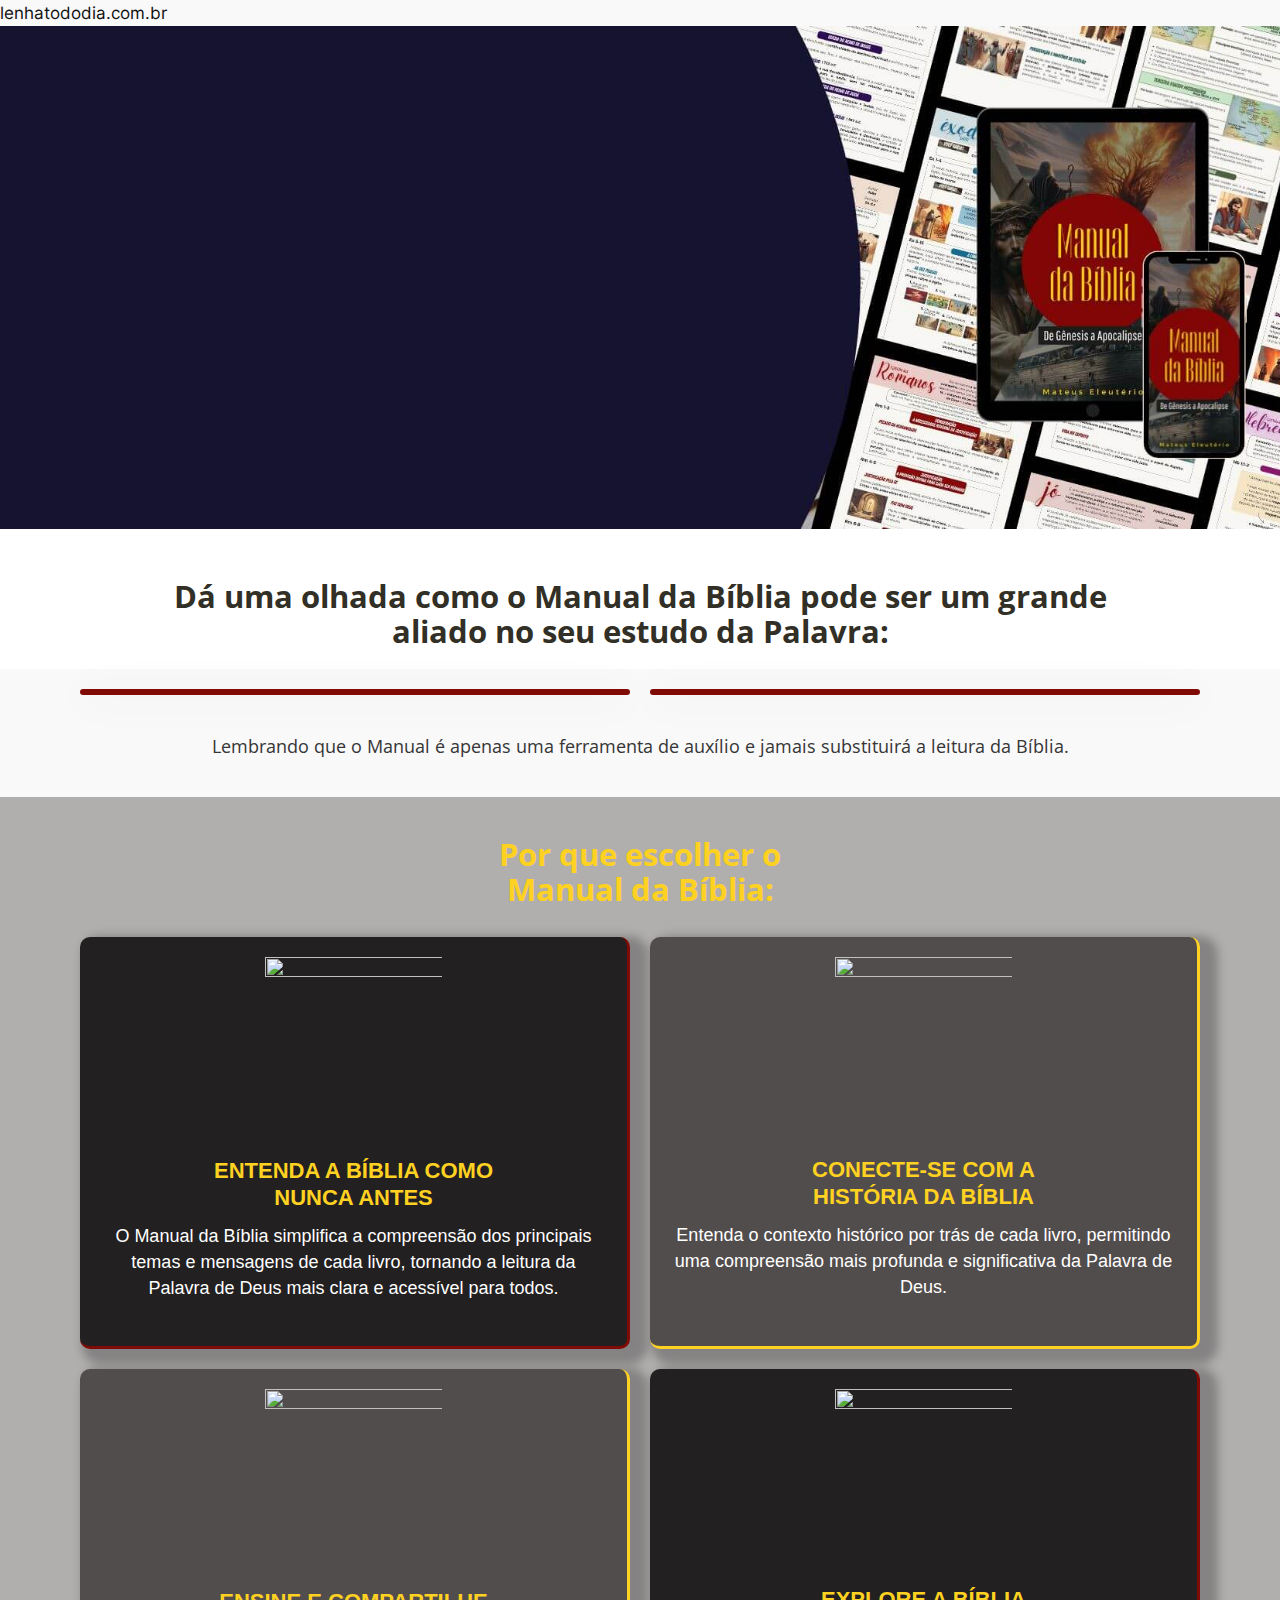
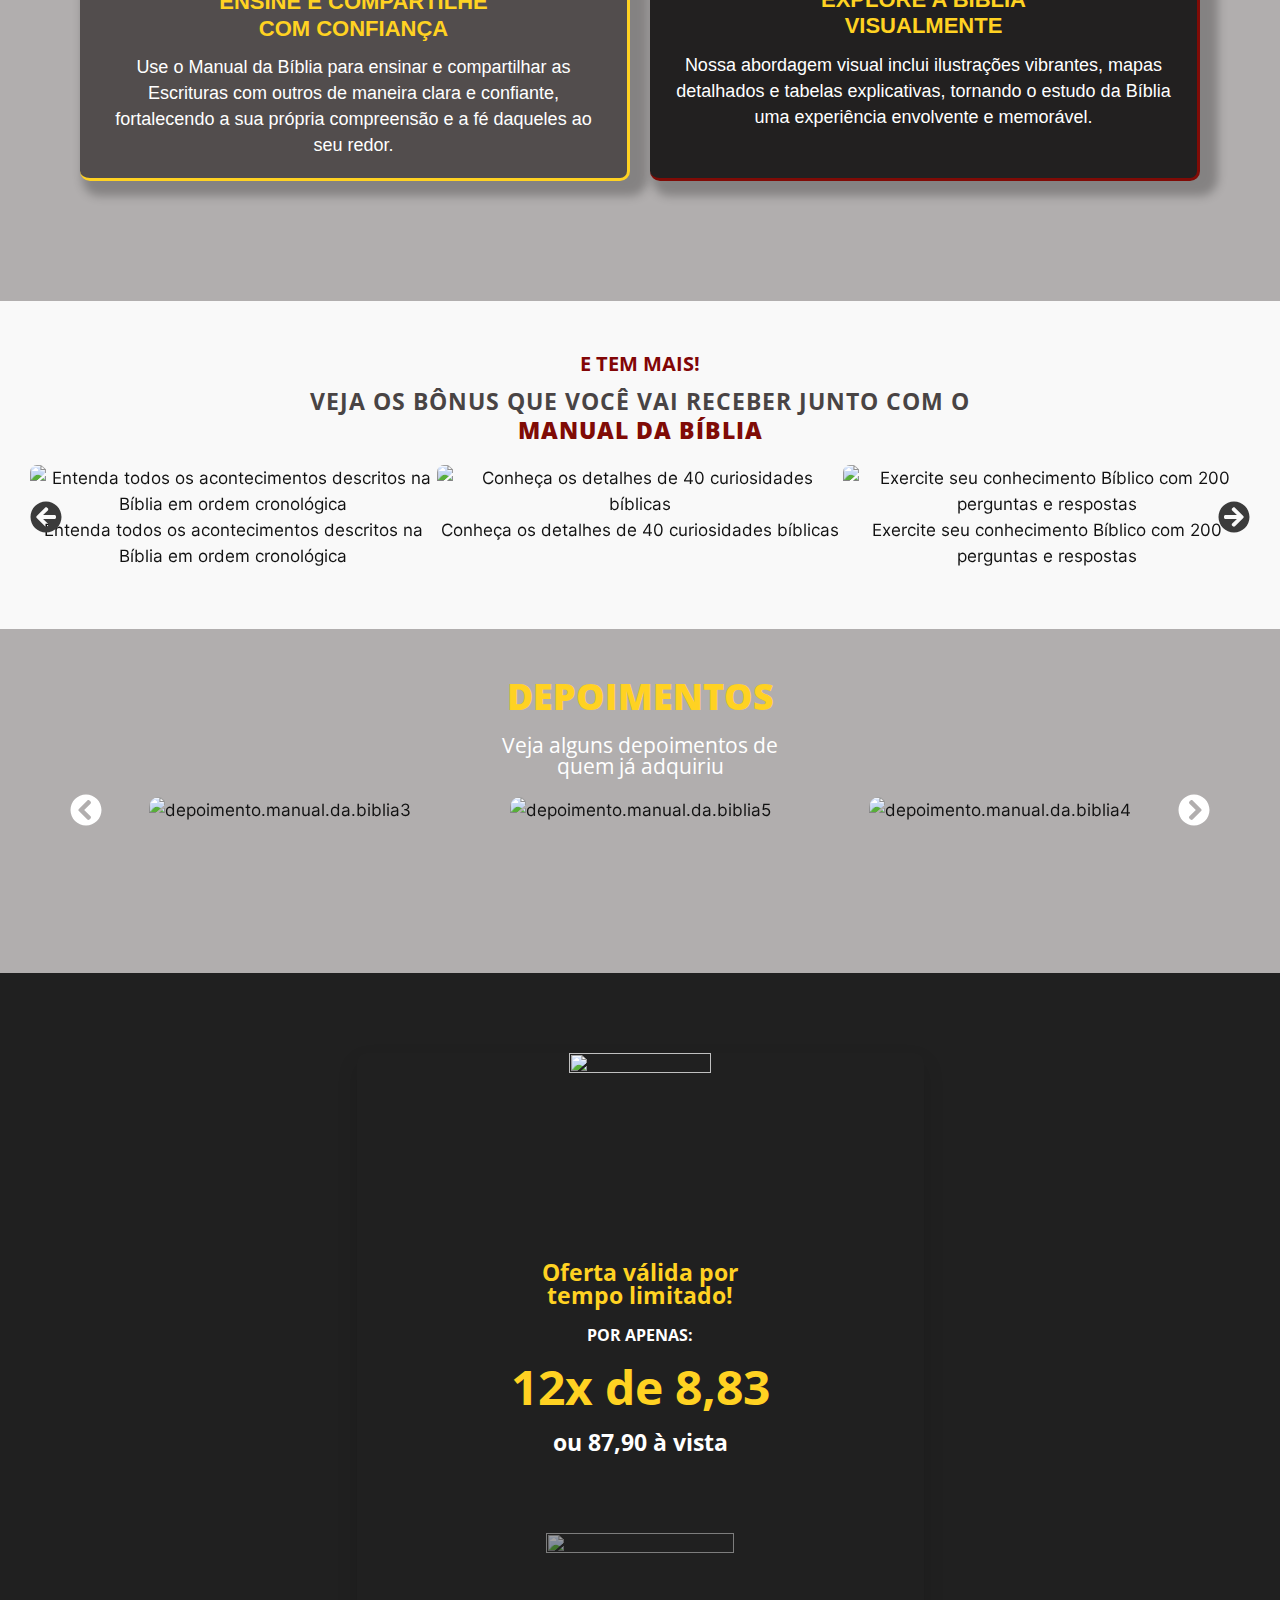
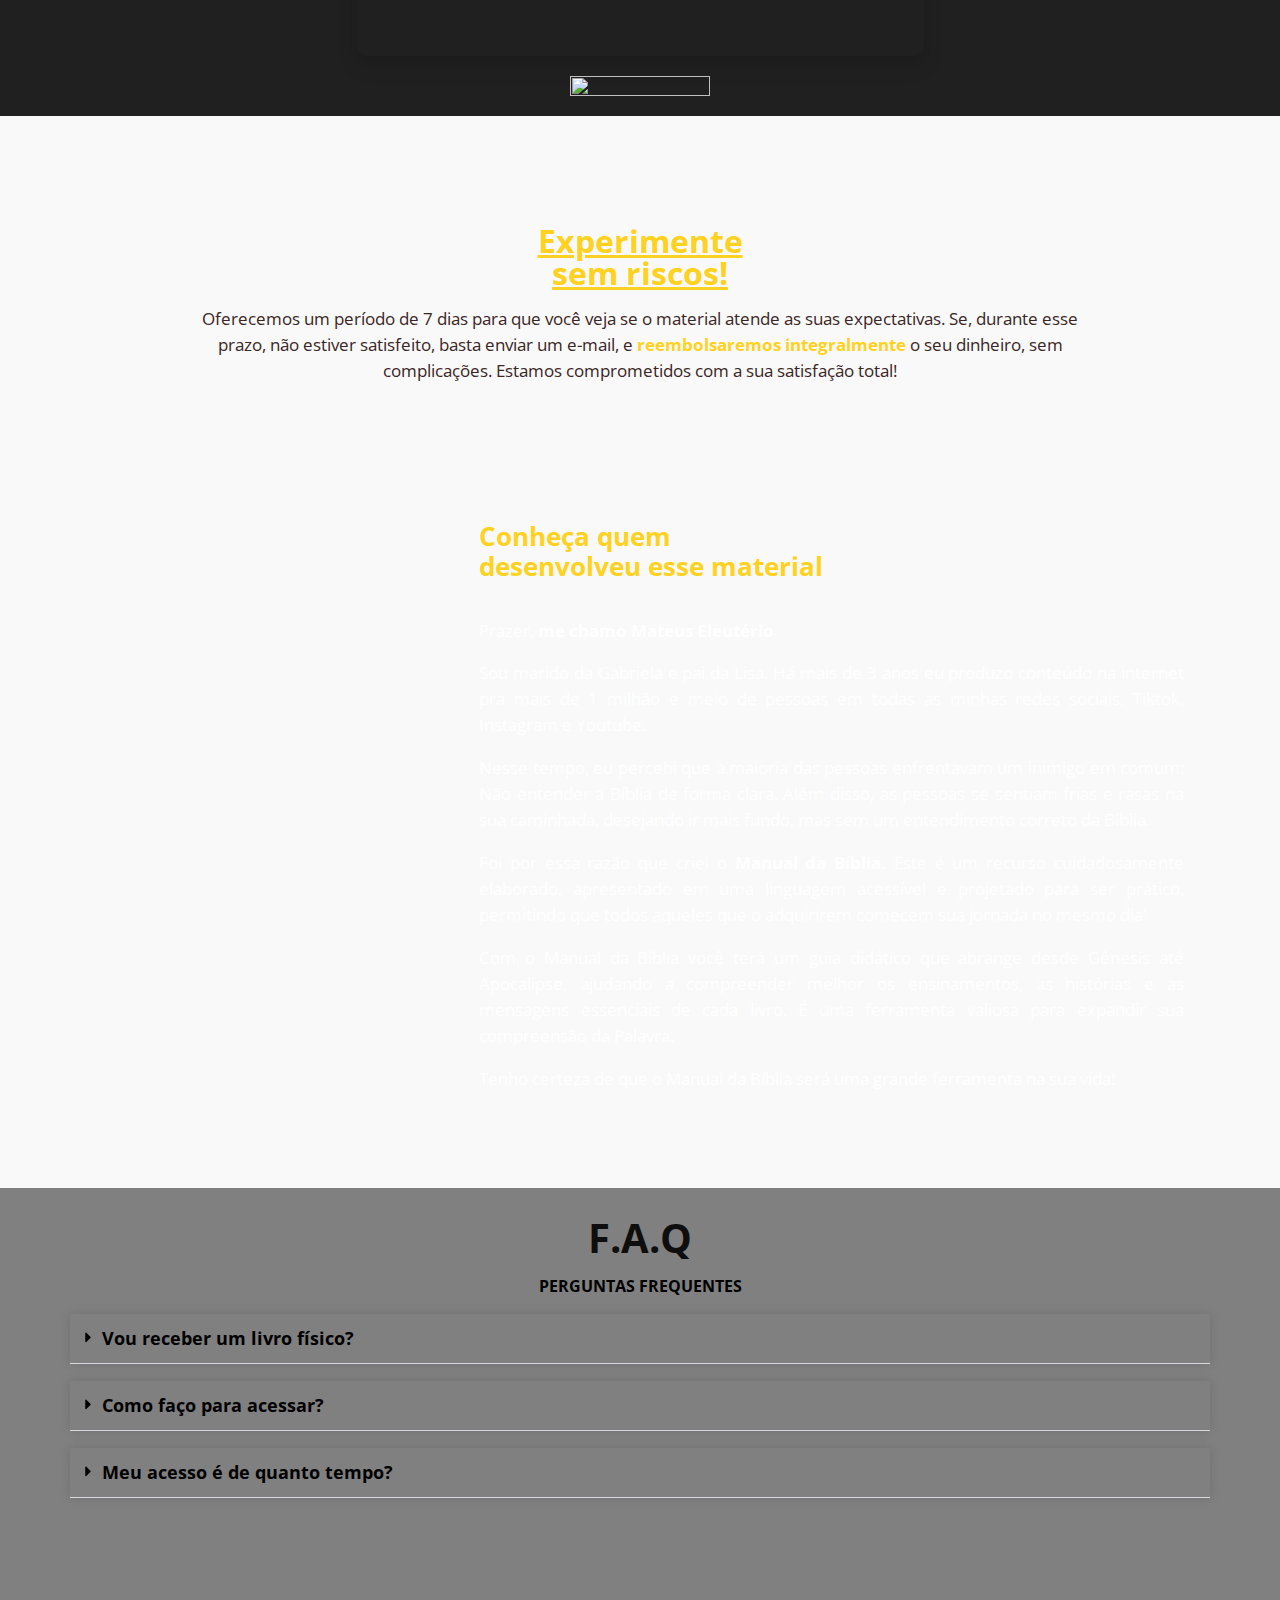
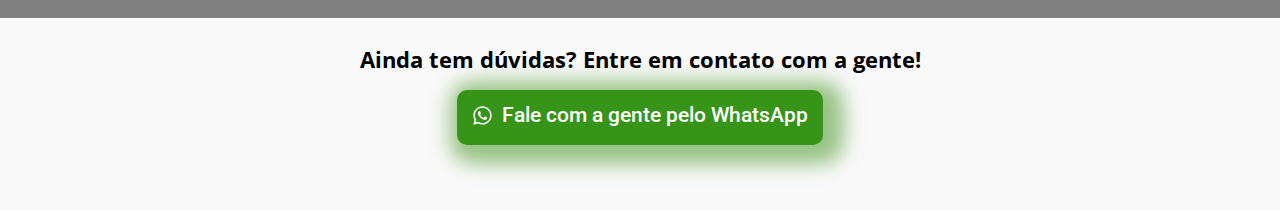
==== index.html @ 2b5ee729 "first commit" ====
<html xmlns="http://www.w3.org/1999/xhtml" lang="en">

<head>
	<meta http-equiv="Content-Type" content="text/html; charset=utf-8" />
	<meta name="description" content="HTTrack is an easy-to-use website mirror utility. It allows you to download a World Wide website from the Internet to a local directory,building recursively all structures, getting html, images, and other files from the server to your computer. Links are rebuiltrelatively so that you can freely browse to the local site (works with any browser). You can mirror several sites together so that you can jump from one toanother. You can, also, update an existing mirror site, or resume an interrupted download. The robot is fully configurable, with an integrated help" />
	<meta name="keywords" content="httrack, HTTRACK, HTTrack, winhttrack, WINHTTRACK, WinHTTrack, offline browser, web mirror utility, aspirateur web, surf offline, web capture, www mirror utility, browse offline, local  site builder, website mirroring, aspirateur www, internet grabber, capture de site web, internet tool, hors connexion, unix, dos, windows 95, windows 98, solaris, ibm580, AIX 4.0, HTS, HTGet, web aspirator, web aspirateur, libre, GPL, GNU, free software" />
	<title>Local index - HTTrack Website Copier</title>
  <!-- Mirror and index made by HTTrack Website Copier/3.49-2 [XR&CO'2014] -->
	<style type="text/css">
	<!--

body {
	margin: 0;  padding: 0;  margin-bottom: 15px;  margin-top: 8px;
	background: #77b;
}
body, td {
	font: 14px "Trebuchet MS", Verdana, Arial, Helvetica, sans-serif;
	}

#subTitle {
	background: #000;  color: #fff;  padding: 4px;  font-weight: bold; 
	}

#siteNavigation a, #siteNavigation .current {
	font-weight: bold;  color: #448;
	}
#siteNavigation a:link    { text-decoration: none; }
#siteNavigation a:visited { text-decoration: none; }

#siteNavigation .current { background-color: #ccd; }

#siteNavigation a:hover   { text-decoration: none;  background-color: #fff;  color: #000; }
#siteNavigation a:active  { text-decoration: none;  background-color: #ccc; }


a:link    { text-decoration: underline;  color: #00f; }
a:visited { text-decoration: underline;  color: #000; }
a:hover   { text-decoration: underline;  color: #c00; }
a:active  { text-decoration: underline; }

#pageContent {
	clear: both;
	border-bottom: 6px solid #000;
	padding: 10px;  padding-top: 20px;
	line-height: 1.65em;
	background-image: url(backblue.gif);
	background-repeat: no-repeat;
	background-position: top right;
	}

#pageContent, #siteNavigation {
	background-color: #ccd;
	}


.imgLeft  { float: left;   margin-right: 10px;  margin-bottom: 10px; }
.imgRight { float: right;  margin-left: 10px;   margin-bottom: 10px; }

hr { height: 1px;  color: #000;  background-color: #000;  margin-bottom: 15px; }

h1 { margin: 0;  font-weight: bold;  font-size: 2em; }
h2 { margin: 0;  font-weight: bold;  font-size: 1.6em; }
h3 { margin: 0;  font-weight: bold;  font-size: 1.3em; }
h4 { margin: 0;  font-weight: bold;  font-size: 1.18em; }

.blak { background-color: #000; }
.hide { display: none; }
.tableWidth { min-width: 400px; }

.tblRegular       { border-collapse: collapse; }
.tblRegular td    { padding: 6px;  background-image: url(fade.gif);  border: 2px solid #99c; }
.tblHeaderColor, .tblHeaderColor td { background: #99c; }
.tblNoBorder td   { border: 0; }


// -->
</style>

</head>

<table width="76%" border="0" align="center" cellspacing="0" cellpadding="3" class="tableWidth">
	<tr>
	<td id="subTitle">HTTrack Website Copier - Open Source offline browser</td>
	</tr>
</table>
<table width="76%" border="0" align="center" cellspacing="0" cellpadding="0" class="tableWidth">
<tr class="blak">
<td>
	<table width="100%" border="0" align="center" cellspacing="1" cellpadding="0">
	<tr>
	<td colspan="6"> 
		<table width="100%" border="0" align="center" cellspacing="0" cellpadding="10">
		<tr> 
		<td id="pageContent"> 
<!-- ==================== End prologue ==================== -->

	<meta name="generator" content="HTTrack Website Copier/3.x">
	<TITLE>Local index - HTTrack</TITLE>
</HEAD>
<BODY>
<H1 ALIGN=Center>Index of locally available sites:</H1>
	<TABLE BORDER="0" WIDTH="100%" CELLSPACING="1" CELLPADDING="0">
		<TR>
			<TD BACKGROUND="fade.gif">
				&middot;
					<A HREF="lenhatododia.com.br/index.html">
						Lenha todo dia &#8211; Produtos digitais cristão
					</A>		
			</TD>
		</TR>
	</TABLE>
	<BR>
	<BR>
	<BR>
  	<H6 ALIGN="RIGHT">
	<I>Mirror and index made by HTTrack Website Copier [XR&amp;CO'2008]</I>
	</H6>
	<!-- Mirror and index made by HTTrack Website Copier/3.49-2 [XR&CO'2014] -->
	<!-- Thanks for using HTTrack Website Copier! -->
	<meta HTTP-EQUIV="Refresh" CONTENT="0; URL=lenhatododia.com.br/index.html">


<!-- ==================== Start epilogue ==================== -->
		</td>
		</tr>
		</table>
	</td>
	</tr>
	</table>
</td>
</tr>
</table>

<table width="76%" border="0" align="center" valign="bottom" cellspacing="0" cellpadding="0">
	<tr>
	<td id="footer"><small>&copy; 2008 Xavier Roche & other contributors - Web Design: Leto Kauler.</small></td>
	</tr>
</table>

</body>

</html>
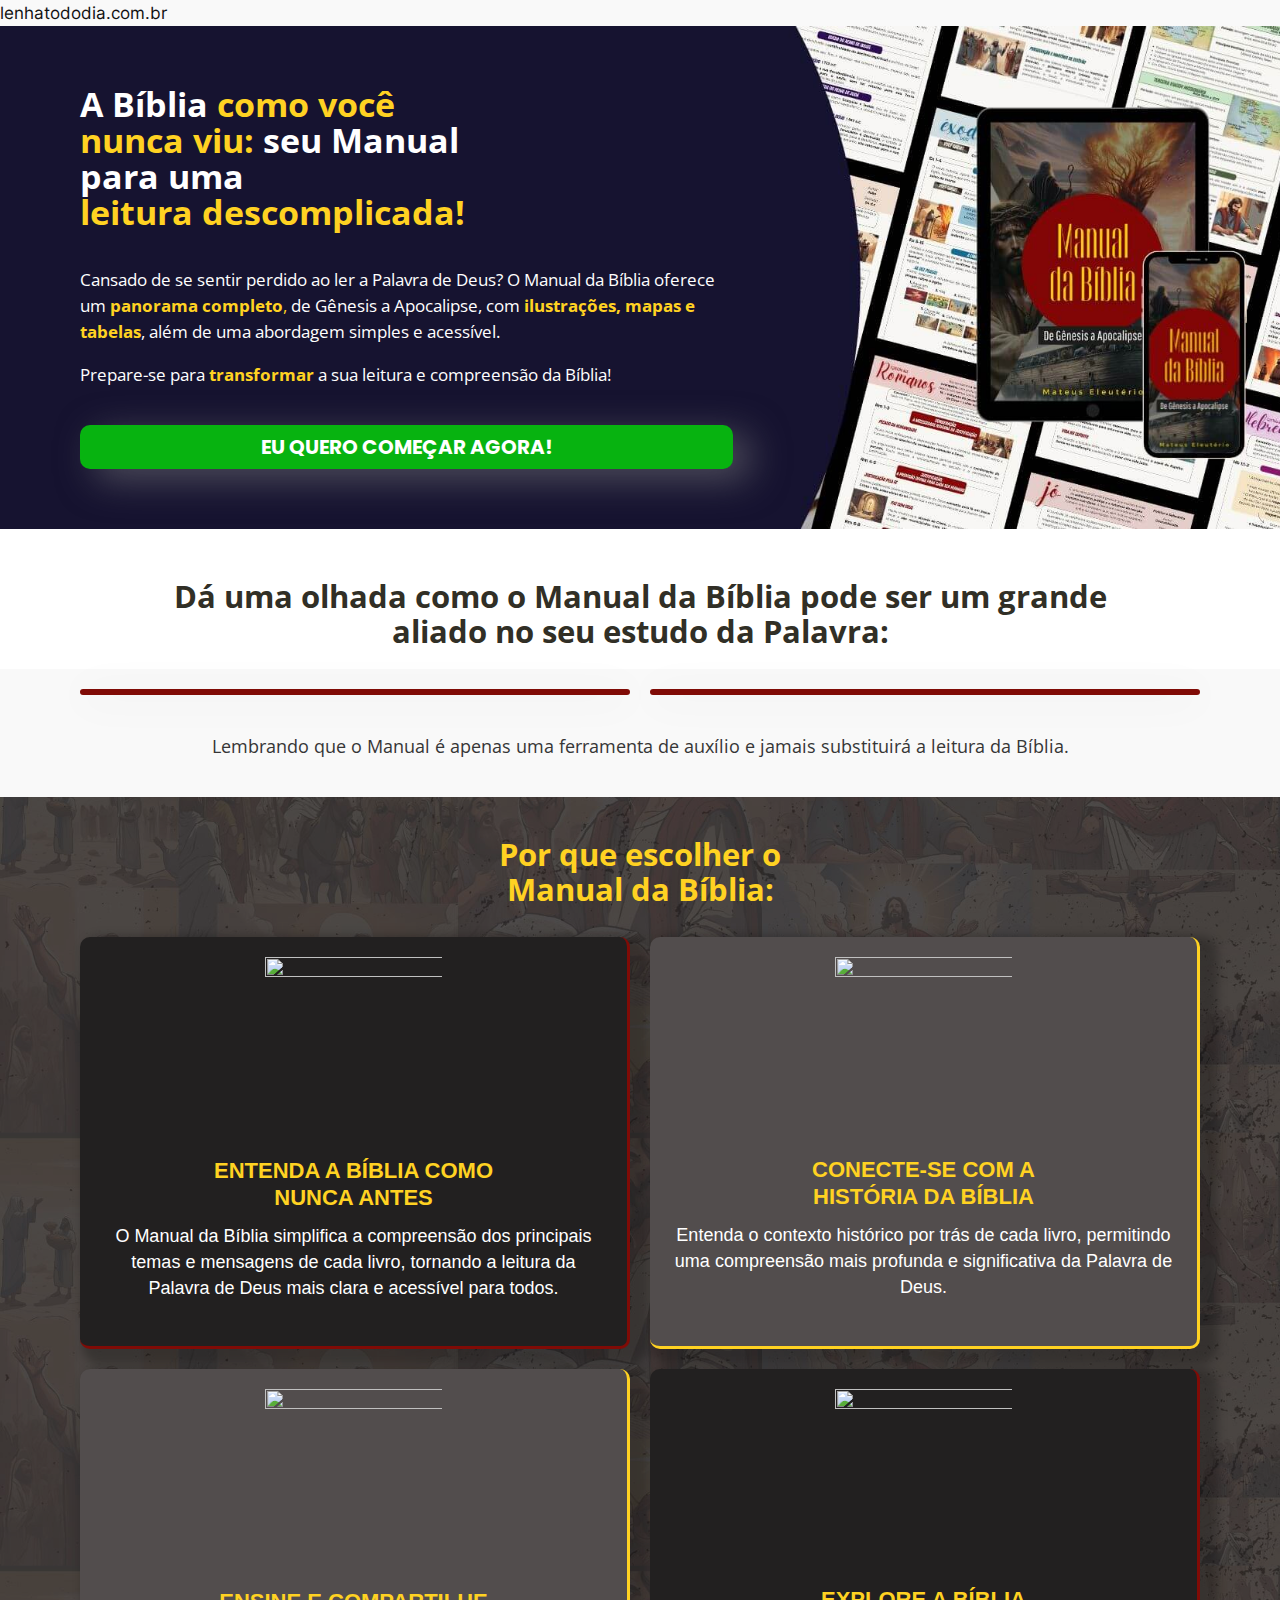
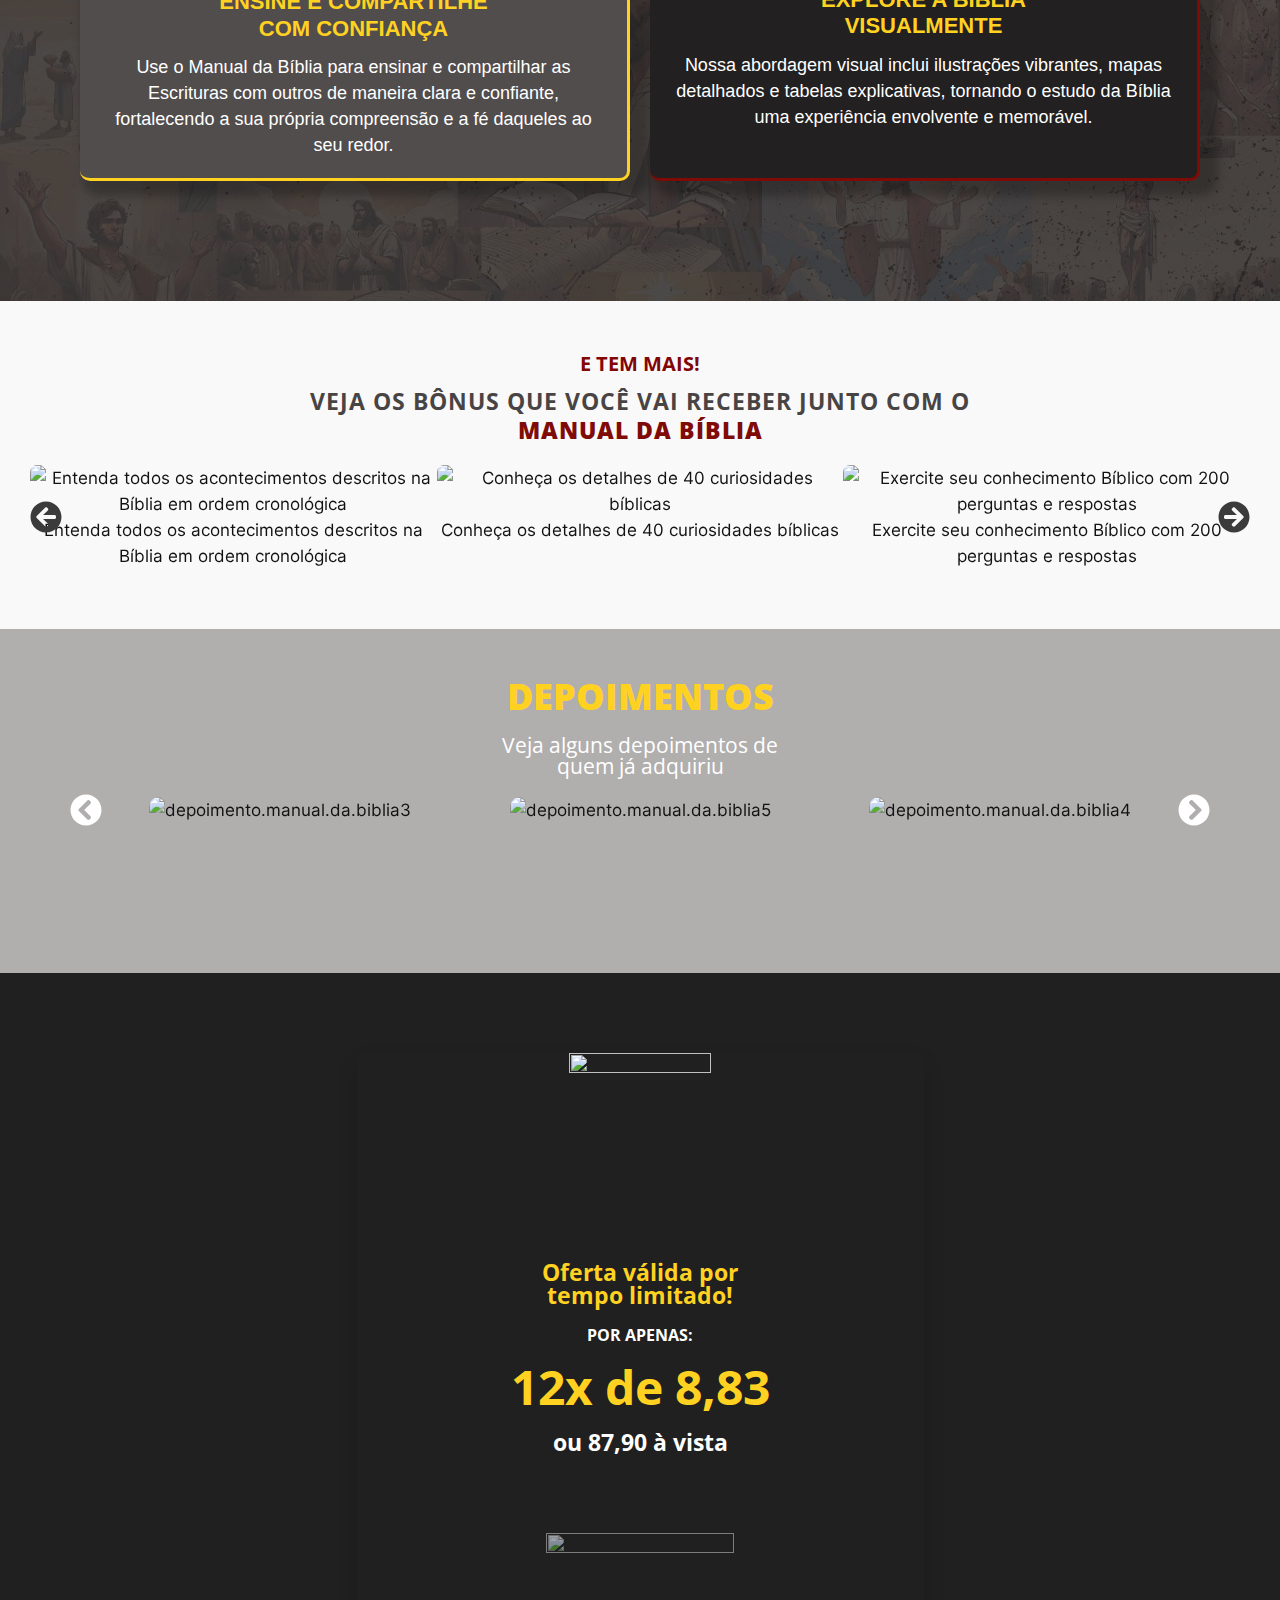
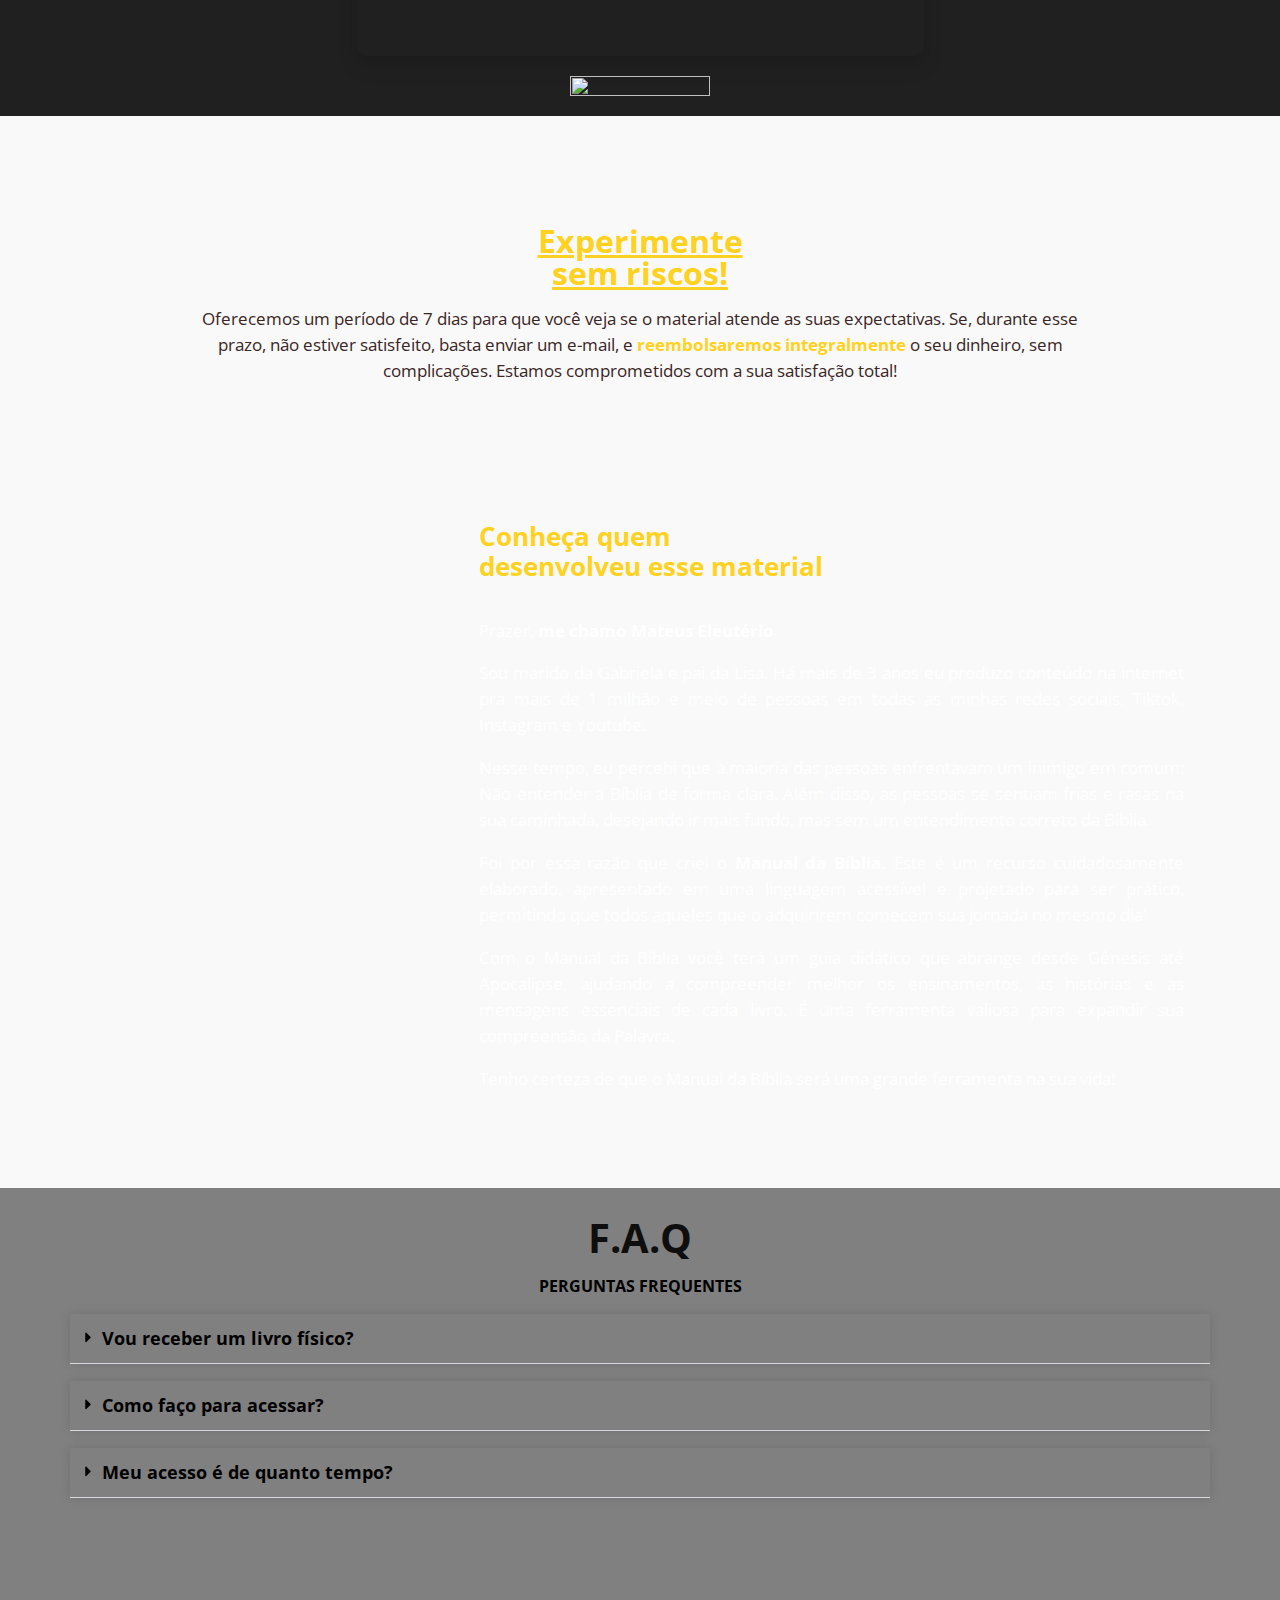
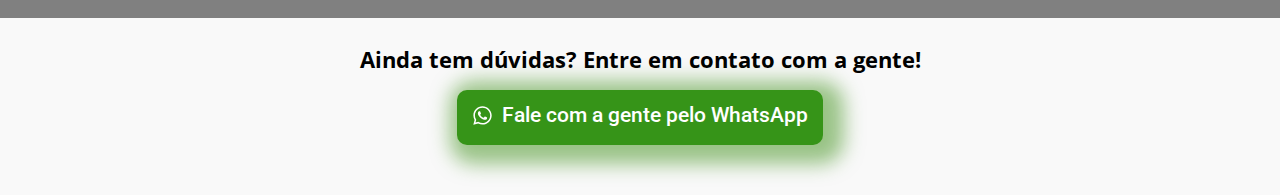
==== commit f0420565: "nova atualização" ====
--- a/index.html
+++ b/index.html
@@ -1,144 +1,590 @@
-<html xmlns="http://www.w3.org/1999/xhtml" lang="en">
-
+<!DOCTYPE html>
+<html lang="pt-BR">
+
+<!-- Mirrored from lenhatododia.com.br/ by HTTrack Website Copier/3.x [XR&CO'2014], Wed, 28 Aug 2024 03:01:27 GMT -->
+<!-- Added by HTTrack --><meta http-equiv="content-type" content="text/html;charset=UTF-8" /><!-- /Added by HTTrack -->
 <head>
-	<meta http-equiv="Content-Type" content="text/html; charset=utf-8" />
-	<meta name="description" content="HTTrack is an easy-to-use website mirror utility. It allows you to download a World Wide website from the Internet to a local directory,building recursively all structures, getting html, images, and other files from the server to your computer. Links are rebuiltrelatively so that you can freely browse to the local site (works with any browser). You can mirror several sites together so that you can jump from one toanother. You can, also, update an existing mirror site, or resume an interrupted download. The robot is fully configurable, with an integrated help" />
-	<meta name="keywords" content="httrack, HTTRACK, HTTrack, winhttrack, WINHTTRACK, WinHTTrack, offline browser, web mirror utility, aspirateur web, surf offline, web capture, www mirror utility, browse offline, local  site builder, website mirroring, aspirateur www, internet grabber, capture de site web, internet tool, hors connexion, unix, dos, windows 95, windows 98, solaris, ibm580, AIX 4.0, HTS, HTGet, web aspirator, web aspirateur, libre, GPL, GNU, free software" />
-	<title>Local index - HTTrack Website Copier</title>
-  <!-- Mirror and index made by HTTrack Website Copier/3.49-2 [XR&CO'2014] -->
-	<style type="text/css">
-	<!--
-
-body {
-	margin: 0;  padding: 0;  margin-bottom: 15px;  margin-top: 8px;
-	background: #77b;
-}
-body, td {
-	font: 14px "Trebuchet MS", Verdana, Arial, Helvetica, sans-serif;
+	<meta charset="UTF-8">
+			<title>Lenha todo dia &#8211; Produtos digitais cristão</title>
+		<meta name="viewport" content="width=device-width, initial-scale=1" />
+<meta name='robots' content='max-image-preview:large' />
+<script type='application/javascript'  id='pys-version-script'>console.log('PixelYourSite Free version 9.7.1');</script>
+<title>Lenha todo dia &#8211; Produtos digitais cristão</title>
+<link rel="alternate" type="application/rss+xml" title="Feed para Lenha todo dia &raquo;" href="feed/index.html" />
+<link rel="alternate" type="application/rss+xml" title="Feed de comentários para Lenha todo dia &raquo;" href="comments/feed/index.html" />
+<script>
+window._wpemojiSettings = {"baseUrl":"https:\/\/s.w.org\/images\/core\/emoji\/15.0.3\/72x72\/","ext":".png","svgUrl":"https:\/\/s.w.org\/images\/core\/emoji\/15.0.3\/svg\/","svgExt":".svg","source":{"concatemoji":"https:\/\/lenhatododia.com.br\/wp-includes\/js\/wp-emoji-release.min.js?ver=a29fbcf7bcc6e27286128afc1108da2e"}};
+/*! This file is auto-generated */
+!function(i,n){var o,s,e;function c(e){try{var t={supportTests:e,timestamp:(new Date).valueOf()};sessionStorage.setItem(o,JSON.stringify(t))}catch(e){}}function p(e,t,n){e.clearRect(0,0,e.canvas.width,e.canvas.height),e.fillText(t,0,0);var t=new Uint32Array(e.getImageData(0,0,e.canvas.width,e.canvas.height).data),r=(e.clearRect(0,0,e.canvas.width,e.canvas.height),e.fillText(n,0,0),new Uint32Array(e.getImageData(0,0,e.canvas.width,e.canvas.height).data));return t.every(function(e,t){return e===r[t]})}function u(e,t,n){switch(t){case"flag":return n(e,"\ud83c\udff3\ufe0f\u200d\u26a7\ufe0f","\ud83c\udff3\ufe0f\u200b\u26a7\ufe0f")?!1:!n(e,"\ud83c\uddfa\ud83c\uddf3","\ud83c\uddfa\u200b\ud83c\uddf3")&&!n(e,"\ud83c\udff4\udb40\udc67\udb40\udc62\udb40\udc65\udb40\udc6e\udb40\udc67\udb40\udc7f","\ud83c\udff4\u200b\udb40\udc67\u200b\udb40\udc62\u200b\udb40\udc65\u200b\udb40\udc6e\u200b\udb40\udc67\u200b\udb40\udc7f");case"emoji":return!n(e,"\ud83d\udc26\u200d\u2b1b","\ud83d\udc26\u200b\u2b1b")}return!1}function f(e,t,n){var r="undefined"!=typeof WorkerGlobalScope&&self instanceof WorkerGlobalScope?new OffscreenCanvas(300,150):i.createElement("canvas"),a=r.getContext("2d",{willReadFrequently:!0}),o=(a.textBaseline="top",a.font="600 32px Arial",{});return e.forEach(function(e){o[e]=t(a,e,n)}),o}function t(e){var t=i.createElement("script");t.src=e,t.defer=!0,i.head.appendChild(t)}"undefined"!=typeof Promise&&(o="wpEmojiSettingsSupports",s=["flag","emoji"],n.supports={everything:!0,everythingExceptFlag:!0},e=new Promise(function(e){i.addEventListener("DOMContentLoaded",e,{once:!0})}),new Promise(function(t){var n=function(){try{var e=JSON.parse(sessionStorage.getItem(o));if("object"==typeof e&&"number"==typeof e.timestamp&&(new Date).valueOf()<e.timestamp+604800&&"object"==typeof e.supportTests)return e.supportTests}catch(e){}return null}();if(!n){if("undefined"!=typeof Worker&&"undefined"!=typeof OffscreenCanvas&&"undefined"!=typeof URL&&URL.createObjectURL&&"undefined"!=typeof Blob)try{var e="postMessage("+f.toString()+"("+[JSON.stringify(s),u.toString(),p.toString()].join(",")+"));",r=new Blob([e],{type:"text/javascript"}),a=new Worker(URL.createObjectURL(r),{name:"wpTestEmojiSupports"});return void(a.onmessage=function(e){c(n=e.data),a.terminate(),t(n)})}catch(e){}c(n=f(s,u,p))}t(n)}).then(function(e){for(var t in e)n.supports[t]=e[t],n.supports.everything=n.supports.everything&&n.supports[t],"flag"!==t&&(n.supports.everythingExceptFlag=n.supports.everythingExceptFlag&&n.supports[t]);n.supports.everythingExceptFlag=n.supports.everythingExceptFlag&&!n.supports.flag,n.DOMReady=!1,n.readyCallback=function(){n.DOMReady=!0}}).then(function(){return e}).then(function(){var e;n.supports.everything||(n.readyCallback(),(e=n.source||{}).concatemoji?t(e.concatemoji):e.wpemoji&&e.twemoji&&(t(e.twemoji),t(e.wpemoji)))}))}((window,document),window._wpemojiSettings);
+</script>
+<style id='wp-emoji-styles-inline-css'>
+
+	img.wp-smiley, img.emoji {
+		display: inline !important;
+		border: none !important;
+		box-shadow: none !important;
+		height: 1em !important;
+		width: 1em !important;
+		margin: 0 0.07em !important;
+		vertical-align: -0.1em !important;
+		background: none !important;
+		padding: 0 !important;
 	}
-
-#subTitle {
-	background: #000;  color: #fff;  padding: 4px;  font-weight: bold; 
-	}
-
-#siteNavigation a, #siteNavigation .current {
-	font-weight: bold;  color: #448;
-	}
-#siteNavigation a:link    { text-decoration: none; }
-#siteNavigation a:visited { text-decoration: none; }
-
-#siteNavigation .current { background-color: #ccd; }
-
-#siteNavigation a:hover   { text-decoration: none;  background-color: #fff;  color: #000; }
-#siteNavigation a:active  { text-decoration: none;  background-color: #ccc; }
-
-
-a:link    { text-decoration: underline;  color: #00f; }
-a:visited { text-decoration: underline;  color: #000; }
-a:hover   { text-decoration: underline;  color: #c00; }
-a:active  { text-decoration: underline; }
-
-#pageContent {
-	clear: both;
-	border-bottom: 6px solid #000;
-	padding: 10px;  padding-top: 20px;
-	line-height: 1.65em;
-	background-image: url(backblue.gif);
-	background-repeat: no-repeat;
-	background-position: top right;
-	}
-
-#pageContent, #siteNavigation {
-	background-color: #ccd;
-	}
-
-
-.imgLeft  { float: left;   margin-right: 10px;  margin-bottom: 10px; }
-.imgRight { float: right;  margin-left: 10px;   margin-bottom: 10px; }
-
-hr { height: 1px;  color: #000;  background-color: #000;  margin-bottom: 15px; }
-
-h1 { margin: 0;  font-weight: bold;  font-size: 2em; }
-h2 { margin: 0;  font-weight: bold;  font-size: 1.6em; }
-h3 { margin: 0;  font-weight: bold;  font-size: 1.3em; }
-h4 { margin: 0;  font-weight: bold;  font-size: 1.18em; }
-
-.blak { background-color: #000; }
-.hide { display: none; }
-.tableWidth { min-width: 400px; }
-
-.tblRegular       { border-collapse: collapse; }
-.tblRegular td    { padding: 6px;  background-image: url(fade.gif);  border: 2px solid #99c; }
-.tblHeaderColor, .tblHeaderColor td { background: #99c; }
-.tblNoBorder td   { border: 0; }
-
-
-// -->
 </style>
-
-</head>
-
-<table width="76%" border="0" align="center" cellspacing="0" cellpadding="3" class="tableWidth">
-	<tr>
-	<td id="subTitle">HTTrack Website Copier - Open Source offline browser</td>
-	</tr>
-</table>
-<table width="76%" border="0" align="center" cellspacing="0" cellpadding="0" class="tableWidth">
-<tr class="blak">
-<td>
-	<table width="100%" border="0" align="center" cellspacing="1" cellpadding="0">
-	<tr>
-	<td colspan="6"> 
-		<table width="100%" border="0" align="center" cellspacing="0" cellpadding="10">
-		<tr> 
-		<td id="pageContent"> 
-<!-- ==================== End prologue ==================== -->
-
-	<meta name="generator" content="HTTrack Website Copier/3.x">
-	<TITLE>Local index - HTTrack</TITLE>
-</HEAD>
-<BODY>
-<H1 ALIGN=Center>Index of locally available sites:</H1>
-	<TABLE BORDER="0" WIDTH="100%" CELLSPACING="1" CELLPADDING="0">
-		<TR>
-			<TD BACKGROUND="fade.gif">
-				&middot;
-					<A HREF="lenhatododia.com.br/index.html">
-						Lenha todo dia &#8211; Produtos digitais cristão
-					</A>		
-			</TD>
-		</TR>
-	</TABLE>
-	<BR>
-	<BR>
-	<BR>
-  	<H6 ALIGN="RIGHT">
-	<I>Mirror and index made by HTTrack Website Copier [XR&amp;CO'2008]</I>
-	</H6>
-	<!-- Mirror and index made by HTTrack Website Copier/3.49-2 [XR&CO'2014] -->
-	<!-- Thanks for using HTTrack Website Copier! -->
-	<meta HTTP-EQUIV="Refresh" CONTENT="0; URL=lenhatododia.com.br/index.html">
-
-
-<!-- ==================== Start epilogue ==================== -->
-		</td>
-		</tr>
-		</table>
-	</td>
-	</tr>
-	</table>
-</td>
-</tr>
-</table>
-
-<table width="76%" border="0" align="center" valign="bottom" cellspacing="0" cellpadding="0">
-	<tr>
-	<td id="footer"><small>&copy; 2008 Xavier Roche & other contributors - Web Design: Leto Kauler.</small></td>
-	</tr>
-</table>
-
-</body>
-
+<style id='wp-block-library-inline-css'>
+:root{--wp-admin-theme-color:#007cba;--wp-admin-theme-color--rgb:0,124,186;--wp-admin-theme-color-darker-10:#006ba1;--wp-admin-theme-color-darker-10--rgb:0,107,161;--wp-admin-theme-color-darker-20:#005a87;--wp-admin-theme-color-darker-20--rgb:0,90,135;--wp-admin-border-width-focus:2px;--wp-block-synced-color:#7a00df;--wp-block-synced-color--rgb:122,0,223;--wp-bound-block-color:var(--wp-block-synced-color)}@media (min-resolution:192dpi){:root{--wp-admin-border-width-focus:1.5px}}.wp-element-button{cursor:pointer}:root{--wp--preset--font-size--normal:16px;--wp--preset--font-size--huge:42px}:root .has-very-light-gray-background-color{background-color:#eee}:root .has-very-dark-gray-background-color{background-color:#313131}:root .has-very-light-gray-color{color:#eee}:root .has-very-dark-gray-color{color:#313131}:root .has-vivid-green-cyan-to-vivid-cyan-blue-gradient-background{background:linear-gradient(135deg,#00d084,#0693e3)}:root .has-purple-crush-gradient-background{background:linear-gradient(135deg,#34e2e4,#4721fb 50%,#ab1dfe)}:root .has-hazy-dawn-gradient-background{background:linear-gradient(135deg,#faaca8,#dad0ec)}:root .has-subdued-olive-gradient-background{background:linear-gradient(135deg,#fafae1,#67a671)}:root .has-atomic-cream-gradient-background{background:linear-gradient(135deg,#fdd79a,#004a59)}:root .has-nightshade-gradient-background{background:linear-gradient(135deg,#330968,#31cdcf)}:root .has-midnight-gradient-background{background:linear-gradient(135deg,#020381,#2874fc)}.has-regular-font-size{font-size:1em}.has-larger-font-size{font-size:2.625em}.has-normal-font-size{font-size:var(--wp--preset--font-size--normal)}.has-huge-font-size{font-size:var(--wp--preset--font-size--huge)}.has-text-align-center{text-align:center}.has-text-align-left{text-align:left}.has-text-align-right{text-align:right}#end-resizable-editor-section{display:none}.aligncenter{clear:both}.items-justified-left{justify-content:flex-start}.items-justified-center{justify-content:center}.items-justified-right{justify-content:flex-end}.items-justified-space-between{justify-content:space-between}.screen-reader-text{border:0;clip:rect(1px,1px,1px,1px);clip-path:inset(50%);height:1px;margin:-1px;overflow:hidden;padding:0;position:absolute;width:1px;word-wrap:normal!important}.screen-reader-text:focus{background-color:#ddd;clip:auto!important;clip-path:none;color:#444;display:block;font-size:1em;height:auto;left:5px;line-height:normal;padding:15px 23px 14px;text-decoration:none;top:5px;width:auto;z-index:100000}html :where(.has-border-color){border-style:solid}html :where([style*=border-top-color]){border-top-style:solid}html :where([style*=border-right-color]){border-right-style:solid}html :where([style*=border-bottom-color]){border-bottom-style:solid}html :where([style*=border-left-color]){border-left-style:solid}html :where([style*=border-width]){border-style:solid}html :where([style*=border-top-width]){border-top-style:solid}html :where([style*=border-right-width]){border-right-style:solid}html :where([style*=border-bottom-width]){border-bottom-style:solid}html :where([style*=border-left-width]){border-left-style:solid}html :where(img[class*=wp-image-]){height:auto;max-width:100%}:where(figure){margin:0 0 1em}html :where(.is-position-sticky){--wp-admin--admin-bar--position-offset:var(--wp-admin--admin-bar--height,0px)}@media screen and (max-width:600px){html :where(.is-position-sticky){--wp-admin--admin-bar--position-offset:0px}}
+</style>
+<style id='global-styles-inline-css'>
+:root{--wp--preset--aspect-ratio--square: 1;--wp--preset--aspect-ratio--4-3: 4/3;--wp--preset--aspect-ratio--3-4: 3/4;--wp--preset--aspect-ratio--3-2: 3/2;--wp--preset--aspect-ratio--2-3: 2/3;--wp--preset--aspect-ratio--16-9: 16/9;--wp--preset--aspect-ratio--9-16: 9/16;--wp--preset--color--black: #000000;--wp--preset--color--cyan-bluish-gray: #abb8c3;--wp--preset--color--white: #ffffff;--wp--preset--color--pale-pink: #f78da7;--wp--preset--color--vivid-red: #cf2e2e;--wp--preset--color--luminous-vivid-orange: #ff6900;--wp--preset--color--luminous-vivid-amber: #fcb900;--wp--preset--color--light-green-cyan: #7bdcb5;--wp--preset--color--vivid-green-cyan: #00d084;--wp--preset--color--pale-cyan-blue: #8ed1fc;--wp--preset--color--vivid-cyan-blue: #0693e3;--wp--preset--color--vivid-purple: #9b51e0;--wp--preset--color--base: #f9f9f9;--wp--preset--color--base-2: #ffffff;--wp--preset--color--contrast: #111111;--wp--preset--color--contrast-2: #636363;--wp--preset--color--contrast-3: #A4A4A4;--wp--preset--color--accent: #cfcabe;--wp--preset--color--accent-2: #c2a990;--wp--preset--color--accent-3: #d8613c;--wp--preset--color--accent-4: #b1c5a4;--wp--preset--color--accent-5: #b5bdbc;--wp--preset--gradient--vivid-cyan-blue-to-vivid-purple: linear-gradient(135deg,rgba(6,147,227,1) 0%,rgb(155,81,224) 100%);--wp--preset--gradient--light-green-cyan-to-vivid-green-cyan: linear-gradient(135deg,rgb(122,220,180) 0%,rgb(0,208,130) 100%);--wp--preset--gradient--luminous-vivid-amber-to-luminous-vivid-orange: linear-gradient(135deg,rgba(252,185,0,1) 0%,rgba(255,105,0,1) 100%);--wp--preset--gradient--luminous-vivid-orange-to-vivid-red: linear-gradient(135deg,rgba(255,105,0,1) 0%,rgb(207,46,46) 100%);--wp--preset--gradient--very-light-gray-to-cyan-bluish-gray: linear-gradient(135deg,rgb(238,238,238) 0%,rgb(169,184,195) 100%);--wp--preset--gradient--cool-to-warm-spectrum: linear-gradient(135deg,rgb(74,234,220) 0%,rgb(151,120,209) 20%,rgb(207,42,186) 40%,rgb(238,44,130) 60%,rgb(251,105,98) 80%,rgb(254,248,76) 100%);--wp--preset--gradient--blush-light-purple: linear-gradient(135deg,rgb(255,206,236) 0%,rgb(152,150,240) 100%);--wp--preset--gradient--blush-bordeaux: linear-gradient(135deg,rgb(254,205,165) 0%,rgb(254,45,45) 50%,rgb(107,0,62) 100%);--wp--preset--gradient--luminous-dusk: linear-gradient(135deg,rgb(255,203,112) 0%,rgb(199,81,192) 50%,rgb(65,88,208) 100%);--wp--preset--gradient--pale-ocean: linear-gradient(135deg,rgb(255,245,203) 0%,rgb(182,227,212) 50%,rgb(51,167,181) 100%);--wp--preset--gradient--electric-grass: linear-gradient(135deg,rgb(202,248,128) 0%,rgb(113,206,126) 100%);--wp--preset--gradient--midnight: linear-gradient(135deg,rgb(2,3,129) 0%,rgb(40,116,252) 100%);--wp--preset--gradient--gradient-1: linear-gradient(to bottom, #cfcabe 0%, #F9F9F9 100%);--wp--preset--gradient--gradient-2: linear-gradient(to bottom, #C2A990 0%, #F9F9F9 100%);--wp--preset--gradient--gradient-3: linear-gradient(to bottom, #D8613C 0%, #F9F9F9 100%);--wp--preset--gradient--gradient-4: linear-gradient(to bottom, #B1C5A4 0%, #F9F9F9 100%);--wp--preset--gradient--gradient-5: linear-gradient(to bottom, #B5BDBC 0%, #F9F9F9 100%);--wp--preset--gradient--gradient-6: linear-gradient(to bottom, #A4A4A4 0%, #F9F9F9 100%);--wp--preset--gradient--gradient-7: linear-gradient(to bottom, #cfcabe 50%, #F9F9F9 50%);--wp--preset--gradient--gradient-8: linear-gradient(to bottom, #C2A990 50%, #F9F9F9 50%);--wp--preset--gradient--gradient-9: linear-gradient(to bottom, #D8613C 50%, #F9F9F9 50%);--wp--preset--gradient--gradient-10: linear-gradient(to bottom, #B1C5A4 50%, #F9F9F9 50%);--wp--preset--gradient--gradient-11: linear-gradient(to bottom, #B5BDBC 50%, #F9F9F9 50%);--wp--preset--gradient--gradient-12: linear-gradient(to bottom, #A4A4A4 50%, #F9F9F9 50%);--wp--preset--font-size--small: 0.9rem;--wp--preset--font-size--medium: 1.05rem;--wp--preset--font-size--large: clamp(1.39rem, 1.39rem + ((1vw - 0.2rem) * 0.767), 1.85rem);--wp--preset--font-size--x-large: clamp(1.85rem, 1.85rem + ((1vw - 0.2rem) * 1.083), 2.5rem);--wp--preset--font-size--xx-large: clamp(2.5rem, 2.5rem + ((1vw - 0.2rem) * 1.283), 3.27rem);--wp--preset--font-family--body: "Inter", sans-serif;--wp--preset--font-family--heading: Cardo;--wp--preset--font-family--system-sans-serif: -apple-system, BlinkMacSystemFont, avenir next, avenir, segoe ui, helvetica neue, helvetica, Cantarell, Ubuntu, roboto, noto, arial, sans-serif;--wp--preset--font-family--system-serif: Iowan Old Style, Apple Garamond, Baskerville, Times New Roman, Droid Serif, Times, Source Serif Pro, serif, Apple Color Emoji, Segoe UI Emoji, Segoe UI Symbol;--wp--preset--spacing--20: min(1.5rem, 2vw);--wp--preset--spacing--30: min(2.5rem, 3vw);--wp--preset--spacing--40: min(4rem, 5vw);--wp--preset--spacing--50: min(6.5rem, 8vw);--wp--preset--spacing--60: min(10.5rem, 13vw);--wp--preset--spacing--70: 3.38rem;--wp--preset--spacing--80: 5.06rem;--wp--preset--spacing--10: 1rem;--wp--preset--shadow--natural: 6px 6px 9px rgba(0, 0, 0, 0.2);--wp--preset--shadow--deep: 12px 12px 50px rgba(0, 0, 0, 0.4);--wp--preset--shadow--sharp: 6px 6px 0px rgba(0, 0, 0, 0.2);--wp--preset--shadow--outlined: 6px 6px 0px -3px rgba(255, 255, 255, 1), 6px 6px rgba(0, 0, 0, 1);--wp--preset--shadow--crisp: 6px 6px 0px rgba(0, 0, 0, 1);}:root { --wp--style--global--content-size: 620px;--wp--style--global--wide-size: 1280px; }:where(body) { margin: 0; }.wp-site-blocks { padding-top: var(--wp--style--root--padding-top); padding-bottom: var(--wp--style--root--padding-bottom); }.has-global-padding { padding-right: var(--wp--style--root--padding-right); padding-left: var(--wp--style--root--padding-left); }.has-global-padding > .alignfull { margin-right: calc(var(--wp--style--root--padding-right) * -1); margin-left: calc(var(--wp--style--root--padding-left) * -1); }.has-global-padding :where(:not(.alignfull.is-layout-flow) > .has-global-padding:not(.wp-block-block, .alignfull)) { padding-right: 0; padding-left: 0; }.has-global-padding :where(:not(.alignfull.is-layout-flow) > .has-global-padding:not(.wp-block-block, .alignfull)) > .alignfull { margin-left: 0; margin-right: 0; }.wp-site-blocks > .alignleft { float: left; margin-right: 2em; }.wp-site-blocks > .alignright { float: right; margin-left: 2em; }.wp-site-blocks > .aligncenter { justify-content: center; margin-left: auto; margin-right: auto; }:where(.wp-site-blocks) > * { margin-block-start: 1.2rem; margin-block-end: 0; }:where(.wp-site-blocks) > :first-child { margin-block-start: 0; }:where(.wp-site-blocks) > :last-child { margin-block-end: 0; }:root { --wp--style--block-gap: 1.2rem; }.is-layout-flow  > :first-child{margin-block-start: 0;}.is-layout-flow  > :last-child{margin-block-end: 0;}.is-layout-flow  > *{margin-block-start: 1.2rem;margin-block-end: 0;}.is-layout-constrained  > :first-child{margin-block-start: 0;}.is-layout-constrained  > :last-child{margin-block-end: 0;}.is-layout-constrained  > *{margin-block-start: 1.2rem;margin-block-end: 0;}.is-layout-flex {gap: 1.2rem;}.is-layout-grid {gap: 1.2rem;}.is-layout-flow > .alignleft{float: left;margin-inline-start: 0;margin-inline-end: 2em;}.is-layout-flow > .alignright{float: right;margin-inline-start: 2em;margin-inline-end: 0;}.is-layout-flow > .aligncenter{margin-left: auto !important;margin-right: auto !important;}.is-layout-constrained > .alignleft{float: left;margin-inline-start: 0;margin-inline-end: 2em;}.is-layout-constrained > .alignright{float: right;margin-inline-start: 2em;margin-inline-end: 0;}.is-layout-constrained > .aligncenter{margin-left: auto !important;margin-right: auto !important;}.is-layout-constrained > :where(:not(.alignleft):not(.alignright):not(.alignfull)){max-width: var(--wp--style--global--content-size);margin-left: auto !important;margin-right: auto !important;}.is-layout-constrained > .alignwide{max-width: var(--wp--style--global--wide-size);}body .is-layout-flex{display: flex;}.is-layout-flex{flex-wrap: wrap;align-items: center;}.is-layout-flex > :is(*, div){margin: 0;}body .is-layout-grid{display: grid;}.is-layout-grid > :is(*, div){margin: 0;}:root :where(body){background-color: var(--wp--preset--color--base);color: var(--wp--preset--color--contrast);font-family: var(--wp--preset--font-family--body);font-size: var(--wp--preset--font-size--medium);font-style: normal;font-weight: 400;line-height: 1.55;--wp--style--root--padding-top: 0px;--wp--style--root--padding-right: var(--wp--preset--spacing--50);--wp--style--root--padding-bottom: 0px;--wp--style--root--padding-left: var(--wp--preset--spacing--50);}a:where(:not(.wp-element-button)){color: var(--wp--preset--color--contrast);text-decoration: underline;}:root :where(a:where(:not(.wp-element-button)):hover){text-decoration: none;}h1, h2, h3, h4, h5, h6{color: var(--wp--preset--color--contrast);font-family: var(--wp--preset--font-family--heading);font-weight: 400;line-height: 1.2;}h1{font-size: var(--wp--preset--font-size--xx-large);line-height: 1.15;}h2{font-size: var(--wp--preset--font-size--x-large);}h3{font-size: var(--wp--preset--font-size--large);}h4{font-size: clamp(1.1rem, 1.1rem + ((1vw - 0.2rem) * 0.767), 1.5rem);}h5{font-size: var(--wp--preset--font-size--medium);}h6{font-size: var(--wp--preset--font-size--small);}:root :where(.wp-element-button, .wp-block-button__link){background-color: var(--wp--preset--color--contrast);border-radius: .33rem;border-color: var(--wp--preset--color--contrast);border-width: 0;color: var(--wp--preset--color--base);font-family: inherit;font-size: var(--wp--preset--font-size--small);font-style: normal;font-weight: 500;line-height: inherit;padding-top: 0.6rem;padding-right: 1rem;padding-bottom: 0.6rem;padding-left: 1rem;text-decoration: none;}:root :where(.wp-element-button:hover, .wp-block-button__link:hover){background-color: var(--wp--preset--color--contrast-2);border-color: var(--wp--preset--color--contrast-2);color: var(--wp--preset--color--base);}:root :where(.wp-element-button:focus, .wp-block-button__link:focus){background-color: var(--wp--preset--color--contrast-2);border-color: var(--wp--preset--color--contrast-2);color: var(--wp--preset--color--base);outline-color: var(--wp--preset--color--contrast);outline-offset: 2px;}:root :where(.wp-element-button:active, .wp-block-button__link:active){background-color: var(--wp--preset--color--contrast);color: var(--wp--preset--color--base);}:root :where(.wp-element-caption, .wp-block-audio figcaption, .wp-block-embed figcaption, .wp-block-gallery figcaption, .wp-block-image figcaption, .wp-block-table figcaption, .wp-block-video figcaption){color: var(--wp--preset--color--contrast-2);font-family: var(--wp--preset--font-family--body);font-size: 0.8rem;}.has-black-color{color: var(--wp--preset--color--black) !important;}.has-cyan-bluish-gray-color{color: var(--wp--preset--color--cyan-bluish-gray) !important;}.has-white-color{color: var(--wp--preset--color--white) !important;}.has-pale-pink-color{color: var(--wp--preset--color--pale-pink) !important;}.has-vivid-red-color{color: var(--wp--preset--color--vivid-red) !important;}.has-luminous-vivid-orange-color{color: var(--wp--preset--color--luminous-vivid-orange) !important;}.has-luminous-vivid-amber-color{color: var(--wp--preset--color--luminous-vivid-amber) !important;}.has-light-green-cyan-color{color: var(--wp--preset--color--light-green-cyan) !important;}.has-vivid-green-cyan-color{color: var(--wp--preset--color--vivid-green-cyan) !important;}.has-pale-cyan-blue-color{color: var(--wp--preset--color--pale-cyan-blue) !important;}.has-vivid-cyan-blue-color{color: var(--wp--preset--color--vivid-cyan-blue) !important;}.has-vivid-purple-color{color: var(--wp--preset--color--vivid-purple) !important;}.has-base-color{color: var(--wp--preset--color--base) !important;}.has-base-2-color{color: var(--wp--preset--color--base-2) !important;}.has-contrast-color{color: var(--wp--preset--color--contrast) !important;}.has-contrast-2-color{color: var(--wp--preset--color--contrast-2) !important;}.has-contrast-3-color{color: var(--wp--preset--color--contrast-3) !important;}.has-accent-color{color: var(--wp--preset--color--accent) !important;}.has-accent-2-color{color: var(--wp--preset--color--accent-2) !important;}.has-accent-3-color{color: var(--wp--preset--color--accent-3) !important;}.has-accent-4-color{color: var(--wp--preset--color--accent-4) !important;}.has-accent-5-color{color: var(--wp--preset--color--accent-5) !important;}.has-black-background-color{background-color: var(--wp--preset--color--black) !important;}.has-cyan-bluish-gray-background-color{background-color: var(--wp--preset--color--cyan-bluish-gray) !important;}.has-white-background-color{background-color: var(--wp--preset--color--white) !important;}.has-pale-pink-background-color{background-color: var(--wp--preset--color--pale-pink) !important;}.has-vivid-red-background-color{background-color: var(--wp--preset--color--vivid-red) !important;}.has-luminous-vivid-orange-background-color{background-color: var(--wp--preset--color--luminous-vivid-orange) !important;}.has-luminous-vivid-amber-background-color{background-color: var(--wp--preset--color--luminous-vivid-amber) !important;}.has-light-green-cyan-background-color{background-color: var(--wp--preset--color--light-green-cyan) !important;}.has-vivid-green-cyan-background-color{background-color: var(--wp--preset--color--vivid-green-cyan) !important;}.has-pale-cyan-blue-background-color{background-color: var(--wp--preset--color--pale-cyan-blue) !important;}.has-vivid-cyan-blue-background-color{background-color: var(--wp--preset--color--vivid-cyan-blue) !important;}.has-vivid-purple-background-color{background-color: var(--wp--preset--color--vivid-purple) !important;}.has-base-background-color{background-color: var(--wp--preset--color--base) !important;}.has-base-2-background-color{background-color: var(--wp--preset--color--base-2) !important;}.has-contrast-background-color{background-color: var(--wp--preset--color--contrast) !important;}.has-contrast-2-background-color{background-color: var(--wp--preset--color--contrast-2) !important;}.has-contrast-3-background-color{background-color: var(--wp--preset--color--contrast-3) !important;}.has-accent-background-color{background-color: var(--wp--preset--color--accent) !important;}.has-accent-2-background-color{background-color: var(--wp--preset--color--accent-2) !important;}.has-accent-3-background-color{background-color: var(--wp--preset--color--accent-3) !important;}.has-accent-4-background-color{background-color: var(--wp--preset--color--accent-4) !important;}.has-accent-5-background-color{background-color: var(--wp--preset--color--accent-5) !important;}.has-black-border-color{border-color: var(--wp--preset--color--black) !important;}.has-cyan-bluish-gray-border-color{border-color: var(--wp--preset--color--cyan-bluish-gray) !important;}.has-white-border-color{border-color: var(--wp--preset--color--white) !important;}.has-pale-pink-border-color{border-color: var(--wp--preset--color--pale-pink) !important;}.has-vivid-red-border-color{border-color: var(--wp--preset--color--vivid-red) !important;}.has-luminous-vivid-orange-border-color{border-color: var(--wp--preset--color--luminous-vivid-orange) !important;}.has-luminous-vivid-amber-border-color{border-color: var(--wp--preset--color--luminous-vivid-amber) !important;}.has-light-green-cyan-border-color{border-color: var(--wp--preset--color--light-green-cyan) !important;}.has-vivid-green-cyan-border-color{border-color: var(--wp--preset--color--vivid-green-cyan) !important;}.has-pale-cyan-blue-border-color{border-color: var(--wp--preset--color--pale-cyan-blue) !important;}.has-vivid-cyan-blue-border-color{border-color: var(--wp--preset--color--vivid-cyan-blue) !important;}.has-vivid-purple-border-color{border-color: var(--wp--preset--color--vivid-purple) !important;}.has-base-border-color{border-color: var(--wp--preset--color--base) !important;}.has-base-2-border-color{border-color: var(--wp--preset--color--base-2) !important;}.has-contrast-border-color{border-color: var(--wp--preset--color--contrast) !important;}.has-contrast-2-border-color{border-color: var(--wp--preset--color--contrast-2) !important;}.has-contrast-3-border-color{border-color: var(--wp--preset--color--contrast-3) !important;}.has-accent-border-color{border-color: var(--wp--preset--color--accent) !important;}.has-accent-2-border-color{border-color: var(--wp--preset--color--accent-2) !important;}.has-accent-3-border-color{border-color: var(--wp--preset--color--accent-3) !important;}.has-accent-4-border-color{border-color: var(--wp--preset--color--accent-4) !important;}.has-accent-5-border-color{border-color: var(--wp--preset--color--accent-5) !important;}.has-vivid-cyan-blue-to-vivid-purple-gradient-background{background: var(--wp--preset--gradient--vivid-cyan-blue-to-vivid-purple) !important;}.has-light-green-cyan-to-vivid-green-cyan-gradient-background{background: var(--wp--preset--gradient--light-green-cyan-to-vivid-green-cyan) !important;}.has-luminous-vivid-amber-to-luminous-vivid-orange-gradient-background{background: var(--wp--preset--gradient--luminous-vivid-amber-to-luminous-vivid-orange) !important;}.has-luminous-vivid-orange-to-vivid-red-gradient-background{background: var(--wp--preset--gradient--luminous-vivid-orange-to-vivid-red) !important;}.has-very-light-gray-to-cyan-bluish-gray-gradient-background{background: var(--wp--preset--gradient--very-light-gray-to-cyan-bluish-gray) !important;}.has-cool-to-warm-spectrum-gradient-background{background: var(--wp--preset--gradient--cool-to-warm-spectrum) !important;}.has-blush-light-purple-gradient-background{background: var(--wp--preset--gradient--blush-light-purple) !important;}.has-blush-bordeaux-gradient-background{background: var(--wp--preset--gradient--blush-bordeaux) !important;}.has-luminous-dusk-gradient-background{background: var(--wp--preset--gradient--luminous-dusk) !important;}.has-pale-ocean-gradient-background{background: var(--wp--preset--gradient--pale-ocean) !important;}.has-electric-grass-gradient-background{background: var(--wp--preset--gradient--electric-grass) !important;}.has-midnight-gradient-background{background: var(--wp--preset--gradient--midnight) !important;}.has-gradient-1-gradient-background{background: var(--wp--preset--gradient--gradient-1) !important;}.has-gradient-2-gradient-background{background: var(--wp--preset--gradient--gradient-2) !important;}.has-gradient-3-gradient-background{background: var(--wp--preset--gradient--gradient-3) !important;}.has-gradient-4-gradient-background{background: var(--wp--preset--gradient--gradient-4) !important;}.has-gradient-5-gradient-background{background: var(--wp--preset--gradient--gradient-5) !important;}.has-gradient-6-gradient-background{background: var(--wp--preset--gradient--gradient-6) !important;}.has-gradient-7-gradient-background{background: var(--wp--preset--gradient--gradient-7) !important;}.has-gradient-8-gradient-background{background: var(--wp--preset--gradient--gradient-8) !important;}.has-gradient-9-gradient-background{background: var(--wp--preset--gradient--gradient-9) !important;}.has-gradient-10-gradient-background{background: var(--wp--preset--gradient--gradient-10) !important;}.has-gradient-11-gradient-background{background: var(--wp--preset--gradient--gradient-11) !important;}.has-gradient-12-gradient-background{background: var(--wp--preset--gradient--gradient-12) !important;}.has-small-font-size{font-size: var(--wp--preset--font-size--small) !important;}.has-medium-font-size{font-size: var(--wp--preset--font-size--medium) !important;}.has-large-font-size{font-size: var(--wp--preset--font-size--large) !important;}.has-x-large-font-size{font-size: var(--wp--preset--font-size--x-large) !important;}.has-xx-large-font-size{font-size: var(--wp--preset--font-size--xx-large) !important;}.has-body-font-family{font-family: var(--wp--preset--font-family--body) !important;}.has-heading-font-family{font-family: var(--wp--preset--font-family--heading) !important;}.has-system-sans-serif-font-family{font-family: var(--wp--preset--font-family--system-sans-serif) !important;}.has-system-serif-font-family{font-family: var(--wp--preset--font-family--system-serif) !important;}
+:where(.wp-site-blocks *:focus){outline-width:2px;outline-style:solid}:root :where(.wp-block-calendar.wp-block-calendar table:where(:not(.has-text-color)) th){background-color:var(--wp--preset--color--contrast-2);color:var(--wp--preset--color--base);border-color:var(--wp--preset--color--contrast-2)}:root :where(.wp-block-calendar table:where(:not(.has-text-color)) td){border-color:var(--wp--preset--color--contrast-2)}:root :where(.wp-block-categories){}:root :where(.wp-block-categories){list-style-type:none;}:root :where(.wp-block-categories li){margin-bottom: 0.5rem;}:root :where(.wp-block-post-comments-form){}:root :where(.wp-block-post-comments-form textarea, .wp-block-post-comments-form input){border-radius:.33rem}:root :where(.wp-block-loginout){}:root :where(.wp-block-loginout input){border-radius:.33rem;padding:calc(0.667em + 2px);border:1px solid #949494;}:root :where(.wp-block-post-terms){}:root :where(.wp-block-post-terms .wp-block-post-terms__prefix){color: var(--wp--preset--color--contrast-2);}:root :where(.wp-block-query-title){}:root :where(.wp-block-query-title span){font-style: italic;}:root :where(.wp-block-quote){}:root :where(.wp-block-quote :where(p)){margin-block-start:0;margin-block-end:calc(var(--wp--preset--spacing--10) + 0.5rem);}:root :where(.wp-block-quote :where(:last-child)){margin-block-end:0;}:root :where(.wp-block-quote.has-text-align-right.is-style-plain, .rtl .is-style-plain.wp-block-quote:not(.has-text-align-center):not(.has-text-align-left)){border-width: 0 2px 0 0;padding-left:calc(var(--wp--preset--spacing--20) + 0.5rem);padding-right:calc(var(--wp--preset--spacing--20) + 0.5rem);}:root :where(.wp-block-quote.has-text-align-left.is-style-plain, body:not(.rtl) .is-style-plain.wp-block-quote:not(.has-text-align-center):not(.has-text-align-right)){border-width: 0 0 0 2px;padding-left:calc(var(--wp--preset--spacing--20) + 0.5rem);padding-right:calc(var(--wp--preset--spacing--20) + 0.5rem)}:root :where(.wp-block-search){}:root :where(.wp-block-search .wp-block-search__input){border-radius:.33rem}:root :where(.wp-block-separator){}:root :where(.wp-block-separator:not(.is-style-wide):not(.is-style-dots):not(.alignwide):not(.alignfull)){width: var(--wp--preset--spacing--60)}
+</style>
+<style id='wp-block-template-skip-link-inline-css'>
+
+		.skip-link.screen-reader-text {
+			border: 0;
+			clip: rect(1px,1px,1px,1px);
+			clip-path: inset(50%);
+			height: 1px;
+			margin: -1px;
+			overflow: hidden;
+			padding: 0;
+			position: absolute !important;
+			width: 1px;
+			word-wrap: normal !important;
+		}
+
+		.skip-link.screen-reader-text:focus {
+			background-color: #eee;
+			clip: auto !important;
+			clip-path: none;
+			color: #444;
+			display: block;
+			font-size: 1em;
+			height: auto;
+			left: 5px;
+			line-height: normal;
+			padding: 15px 23px 14px;
+			text-decoration: none;
+			top: 5px;
+			width: auto;
+			z-index: 100000;
+		}
+</style>
+<link rel='stylesheet' id='cmplz-general-css' href='wp-content/plugins/complianz-gdpr/assets/css/cookieblocker.minf516.css?ver=1708948490' media='all' />
+<link rel='stylesheet' id='elementor-frontend-css' href='wp-content/plugins/elementor/assets/css/frontend-lite.mind5d5.css?ver=3.23.4' media='all' />
+<style id='elementor-frontend-inline-css'>
+@-webkit-keyframes ha_fadeIn{0%{opacity:0}to{opacity:1}}@keyframes ha_fadeIn{0%{opacity:0}to{opacity:1}}@-webkit-keyframes ha_zoomIn{0%{opacity:0;-webkit-transform:scale3d(.3,.3,.3);transform:scale3d(.3,.3,.3)}50%{opacity:1}}@keyframes ha_zoomIn{0%{opacity:0;-webkit-transform:scale3d(.3,.3,.3);transform:scale3d(.3,.3,.3)}50%{opacity:1}}@-webkit-keyframes ha_rollIn{0%{opacity:0;-webkit-transform:translate3d(-100%,0,0) rotate3d(0,0,1,-120deg);transform:translate3d(-100%,0,0) rotate3d(0,0,1,-120deg)}to{opacity:1}}@keyframes ha_rollIn{0%{opacity:0;-webkit-transform:translate3d(-100%,0,0) rotate3d(0,0,1,-120deg);transform:translate3d(-100%,0,0) rotate3d(0,0,1,-120deg)}to{opacity:1}}@-webkit-keyframes ha_bounce{0%,20%,53%,to{-webkit-animation-timing-function:cubic-bezier(.215,.61,.355,1);animation-timing-function:cubic-bezier(.215,.61,.355,1)}40%,43%{-webkit-transform:translate3d(0,-30px,0) scaleY(1.1);transform:translate3d(0,-30px,0) scaleY(1.1);-webkit-animation-timing-function:cubic-bezier(.755,.05,.855,.06);animation-timing-function:cubic-bezier(.755,.05,.855,.06)}70%{-webkit-transform:translate3d(0,-15px,0) scaleY(1.05);transform:translate3d(0,-15px,0) scaleY(1.05);-webkit-animation-timing-function:cubic-bezier(.755,.05,.855,.06);animation-timing-function:cubic-bezier(.755,.05,.855,.06)}80%{-webkit-transition-timing-function:cubic-bezier(.215,.61,.355,1);transition-timing-function:cubic-bezier(.215,.61,.355,1);-webkit-transform:translate3d(0,0,0) scaleY(.95);transform:translate3d(0,0,0) scaleY(.95)}90%{-webkit-transform:translate3d(0,-4px,0) scaleY(1.02);transform:translate3d(0,-4px,0) scaleY(1.02)}}@keyframes ha_bounce{0%,20%,53%,to{-webkit-animation-timing-function:cubic-bezier(.215,.61,.355,1);animation-timing-function:cubic-bezier(.215,.61,.355,1)}40%,43%{-webkit-transform:translate3d(0,-30px,0) scaleY(1.1);transform:translate3d(0,-30px,0) scaleY(1.1);-webkit-animation-timing-function:cubic-bezier(.755,.05,.855,.06);animation-timing-function:cubic-bezier(.755,.05,.855,.06)}70%{-webkit-transform:translate3d(0,-15px,0) scaleY(1.05);transform:translate3d(0,-15px,0) scaleY(1.05);-webkit-animation-timing-function:cubic-bezier(.755,.05,.855,.06);animation-timing-function:cubic-bezier(.755,.05,.855,.06)}80%{-webkit-transition-timing-function:cubic-bezier(.215,.61,.355,1);transition-timing-function:cubic-bezier(.215,.61,.355,1);-webkit-transform:translate3d(0,0,0) scaleY(.95);transform:translate3d(0,0,0) scaleY(.95)}90%{-webkit-transform:translate3d(0,-4px,0) scaleY(1.02);transform:translate3d(0,-4px,0) scaleY(1.02)}}@-webkit-keyframes ha_bounceIn{0%,20%,40%,60%,80%,to{-webkit-animation-timing-function:cubic-bezier(.215,.61,.355,1);animation-timing-function:cubic-bezier(.215,.61,.355,1)}0%{opacity:0;-webkit-transform:scale3d(.3,.3,.3);transform:scale3d(.3,.3,.3)}20%{-webkit-transform:scale3d(1.1,1.1,1.1);transform:scale3d(1.1,1.1,1.1)}40%{-webkit-transform:scale3d(.9,.9,.9);transform:scale3d(.9,.9,.9)}60%{opacity:1;-webkit-transform:scale3d(1.03,1.03,1.03);transform:scale3d(1.03,1.03,1.03)}80%{-webkit-transform:scale3d(.97,.97,.97);transform:scale3d(.97,.97,.97)}to{opacity:1}}@keyframes ha_bounceIn{0%,20%,40%,60%,80%,to{-webkit-animation-timing-function:cubic-bezier(.215,.61,.355,1);animation-timing-function:cubic-bezier(.215,.61,.355,1)}0%{opacity:0;-webkit-transform:scale3d(.3,.3,.3);transform:scale3d(.3,.3,.3)}20%{-webkit-transform:scale3d(1.1,1.1,1.1);transform:scale3d(1.1,1.1,1.1)}40%{-webkit-transform:scale3d(.9,.9,.9);transform:scale3d(.9,.9,.9)}60%{opacity:1;-webkit-transform:scale3d(1.03,1.03,1.03);transform:scale3d(1.03,1.03,1.03)}80%{-webkit-transform:scale3d(.97,.97,.97);transform:scale3d(.97,.97,.97)}to{opacity:1}}@-webkit-keyframes ha_flipInX{0%{opacity:0;-webkit-transform:perspective(400px) rotate3d(1,0,0,90deg);transform:perspective(400px) rotate3d(1,0,0,90deg);-webkit-animation-timing-function:ease-in;animation-timing-function:ease-in}40%{-webkit-transform:perspective(400px) rotate3d(1,0,0,-20deg);transform:perspective(400px) rotate3d(1,0,0,-20deg);-webkit-animation-timing-function:ease-in;animation-timing-function:ease-in}60%{opacity:1;-webkit-transform:perspective(400px) rotate3d(1,0,0,10deg);transform:perspective(400px) rotate3d(1,0,0,10deg)}80%{-webkit-transform:perspective(400px) rotate3d(1,0,0,-5deg);transform:perspective(400px) rotate3d(1,0,0,-5deg)}}@keyframes ha_flipInX{0%{opacity:0;-webkit-transform:perspective(400px) rotate3d(1,0,0,90deg);transform:perspective(400px) rotate3d(1,0,0,90deg);-webkit-animation-timing-function:ease-in;animation-timing-function:ease-in}40%{-webkit-transform:perspective(400px) rotate3d(1,0,0,-20deg);transform:perspective(400px) rotate3d(1,0,0,-20deg);-webkit-animation-timing-function:ease-in;animation-timing-function:ease-in}60%{opacity:1;-webkit-transform:perspective(400px) rotate3d(1,0,0,10deg);transform:perspective(400px) rotate3d(1,0,0,10deg)}80%{-webkit-transform:perspective(400px) rotate3d(1,0,0,-5deg);transform:perspective(400px) rotate3d(1,0,0,-5deg)}}@-webkit-keyframes ha_flipInY{0%{opacity:0;-webkit-transform:perspective(400px) rotate3d(0,1,0,90deg);transform:perspective(400px) rotate3d(0,1,0,90deg);-webkit-animation-timing-function:ease-in;animation-timing-function:ease-in}40%{-webkit-transform:perspective(400px) rotate3d(0,1,0,-20deg);transform:perspective(400px) rotate3d(0,1,0,-20deg);-webkit-animation-timing-function:ease-in;animation-timing-function:ease-in}60%{opacity:1;-webkit-transform:perspective(400px) rotate3d(0,1,0,10deg);transform:perspective(400px) rotate3d(0,1,0,10deg)}80%{-webkit-transform:perspective(400px) rotate3d(0,1,0,-5deg);transform:perspective(400px) rotate3d(0,1,0,-5deg)}}@keyframes ha_flipInY{0%{opacity:0;-webkit-transform:perspective(400px) rotate3d(0,1,0,90deg);transform:perspective(400px) rotate3d(0,1,0,90deg);-webkit-animation-timing-function:ease-in;animation-timing-function:ease-in}40%{-webkit-transform:perspective(400px) rotate3d(0,1,0,-20deg);transform:perspective(400px) rotate3d(0,1,0,-20deg);-webkit-animation-timing-function:ease-in;animation-timing-function:ease-in}60%{opacity:1;-webkit-transform:perspective(400px) rotate3d(0,1,0,10deg);transform:perspective(400px) rotate3d(0,1,0,10deg)}80%{-webkit-transform:perspective(400px) rotate3d(0,1,0,-5deg);transform:perspective(400px) rotate3d(0,1,0,-5deg)}}@-webkit-keyframes ha_swing{20%{-webkit-transform:rotate3d(0,0,1,15deg);transform:rotate3d(0,0,1,15deg)}40%{-webkit-transform:rotate3d(0,0,1,-10deg);transform:rotate3d(0,0,1,-10deg)}60%{-webkit-transform:rotate3d(0,0,1,5deg);transform:rotate3d(0,0,1,5deg)}80%{-webkit-transform:rotate3d(0,0,1,-5deg);transform:rotate3d(0,0,1,-5deg)}}@keyframes ha_swing{20%{-webkit-transform:rotate3d(0,0,1,15deg);transform:rotate3d(0,0,1,15deg)}40%{-webkit-transform:rotate3d(0,0,1,-10deg);transform:rotate3d(0,0,1,-10deg)}60%{-webkit-transform:rotate3d(0,0,1,5deg);transform:rotate3d(0,0,1,5deg)}80%{-webkit-transform:rotate3d(0,0,1,-5deg);transform:rotate3d(0,0,1,-5deg)}}@-webkit-keyframes ha_slideInDown{0%{visibility:visible;-webkit-transform:translate3d(0,-100%,0);transform:translate3d(0,-100%,0)}}@keyframes ha_slideInDown{0%{visibility:visible;-webkit-transform:translate3d(0,-100%,0);transform:translate3d(0,-100%,0)}}@-webkit-keyframes ha_slideInUp{0%{visibility:visible;-webkit-transform:translate3d(0,100%,0);transform:translate3d(0,100%,0)}}@keyframes ha_slideInUp{0%{visibility:visible;-webkit-transform:translate3d(0,100%,0);transform:translate3d(0,100%,0)}}@-webkit-keyframes ha_slideInLeft{0%{visibility:visible;-webkit-transform:translate3d(-100%,0,0);transform:translate3d(-100%,0,0)}}@keyframes ha_slideInLeft{0%{visibility:visible;-webkit-transform:translate3d(-100%,0,0);transform:translate3d(-100%,0,0)}}@-webkit-keyframes ha_slideInRight{0%{visibility:visible;-webkit-transform:translate3d(100%,0,0);transform:translate3d(100%,0,0)}}@keyframes ha_slideInRight{0%{visibility:visible;-webkit-transform:translate3d(100%,0,0);transform:translate3d(100%,0,0)}}.ha_fadeIn{-webkit-animation-name:ha_fadeIn;animation-name:ha_fadeIn}.ha_zoomIn{-webkit-animation-name:ha_zoomIn;animation-name:ha_zoomIn}.ha_rollIn{-webkit-animation-name:ha_rollIn;animation-name:ha_rollIn}.ha_bounce{-webkit-transform-origin:center bottom;-ms-transform-origin:center bottom;transform-origin:center bottom;-webkit-animation-name:ha_bounce;animation-name:ha_bounce}.ha_bounceIn{-webkit-animation-name:ha_bounceIn;animation-name:ha_bounceIn;-webkit-animation-duration:.75s;-webkit-animation-duration:calc(var(--animate-duration)*.75);animation-duration:.75s;animation-duration:calc(var(--animate-duration)*.75)}.ha_flipInX,.ha_flipInY{-webkit-animation-name:ha_flipInX;animation-name:ha_flipInX;-webkit-backface-visibility:visible!important;backface-visibility:visible!important}.ha_flipInY{-webkit-animation-name:ha_flipInY;animation-name:ha_flipInY}.ha_swing{-webkit-transform-origin:top center;-ms-transform-origin:top center;transform-origin:top center;-webkit-animation-name:ha_swing;animation-name:ha_swing}.ha_slideInDown{-webkit-animation-name:ha_slideInDown;animation-name:ha_slideInDown}.ha_slideInUp{-webkit-animation-name:ha_slideInUp;animation-name:ha_slideInUp}.ha_slideInLeft{-webkit-animation-name:ha_slideInLeft;animation-name:ha_slideInLeft}.ha_slideInRight{-webkit-animation-name:ha_slideInRight;animation-name:ha_slideInRight}.ha-css-transform-yes{-webkit-transition-duration:var(--ha-tfx-transition-duration, .2s);transition-duration:var(--ha-tfx-transition-duration, .2s);-webkit-transition-property:-webkit-transform;transition-property:transform;transition-property:transform,-webkit-transform;-webkit-transform:translate(var(--ha-tfx-translate-x, 0),var(--ha-tfx-translate-y, 0)) scale(var(--ha-tfx-scale-x, 1),var(--ha-tfx-scale-y, 1)) skew(var(--ha-tfx-skew-x, 0),var(--ha-tfx-skew-y, 0)) rotateX(var(--ha-tfx-rotate-x, 0)) rotateY(var(--ha-tfx-rotate-y, 0)) rotateZ(var(--ha-tfx-rotate-z, 0));transform:translate(var(--ha-tfx-translate-x, 0),var(--ha-tfx-translate-y, 0)) scale(var(--ha-tfx-scale-x, 1),var(--ha-tfx-scale-y, 1)) skew(var(--ha-tfx-skew-x, 0),var(--ha-tfx-skew-y, 0)) rotateX(var(--ha-tfx-rotate-x, 0)) rotateY(var(--ha-tfx-rotate-y, 0)) rotateZ(var(--ha-tfx-rotate-z, 0))}.ha-css-transform-yes:hover{-webkit-transform:translate(var(--ha-tfx-translate-x-hover, var(--ha-tfx-translate-x, 0)),var(--ha-tfx-translate-y-hover, var(--ha-tfx-translate-y, 0))) scale(var(--ha-tfx-scale-x-hover, var(--ha-tfx-scale-x, 1)),var(--ha-tfx-scale-y-hover, var(--ha-tfx-scale-y, 1))) skew(var(--ha-tfx-skew-x-hover, var(--ha-tfx-skew-x, 0)),var(--ha-tfx-skew-y-hover, var(--ha-tfx-skew-y, 0))) rotateX(var(--ha-tfx-rotate-x-hover, var(--ha-tfx-rotate-x, 0))) rotateY(var(--ha-tfx-rotate-y-hover, var(--ha-tfx-rotate-y, 0))) rotateZ(var(--ha-tfx-rotate-z-hover, var(--ha-tfx-rotate-z, 0)));transform:translate(var(--ha-tfx-translate-x-hover, var(--ha-tfx-translate-x, 0)),var(--ha-tfx-translate-y-hover, var(--ha-tfx-translate-y, 0))) scale(var(--ha-tfx-scale-x-hover, var(--ha-tfx-scale-x, 1)),var(--ha-tfx-scale-y-hover, var(--ha-tfx-scale-y, 1))) skew(var(--ha-tfx-skew-x-hover, var(--ha-tfx-skew-x, 0)),var(--ha-tfx-skew-y-hover, var(--ha-tfx-skew-y, 0))) rotateX(var(--ha-tfx-rotate-x-hover, var(--ha-tfx-rotate-x, 0))) rotateY(var(--ha-tfx-rotate-y-hover, var(--ha-tfx-rotate-y, 0))) rotateZ(var(--ha-tfx-rotate-z-hover, var(--ha-tfx-rotate-z, 0)))}.happy-addon>.elementor-widget-container{word-wrap:break-word;overflow-wrap:break-word}.happy-addon>.elementor-widget-container,.happy-addon>.elementor-widget-container *{-webkit-box-sizing:border-box;box-sizing:border-box}.happy-addon p:empty{display:none}.happy-addon .elementor-inline-editing{min-height:auto!important}.happy-addon-pro img{max-width:100%;height:auto;-o-object-fit:cover;object-fit:cover}.ha-screen-reader-text{position:absolute;overflow:hidden;clip:rect(1px,1px,1px,1px);margin:-1px;padding:0;width:1px;height:1px;border:0;word-wrap:normal!important;-webkit-clip-path:inset(50%);clip-path:inset(50%)}.ha-has-bg-overlay>.elementor-widget-container{position:relative;z-index:1}.ha-has-bg-overlay>.elementor-widget-container:before{position:absolute;top:0;left:0;z-index:-1;width:100%;height:100%;content:""}.ha-popup--is-enabled .ha-js-popup,.ha-popup--is-enabled .ha-js-popup img{cursor:-webkit-zoom-in!important;cursor:zoom-in!important}.mfp-wrap .mfp-arrow,.mfp-wrap .mfp-close{background-color:transparent}.mfp-wrap .mfp-arrow:focus,.mfp-wrap .mfp-close:focus{outline-width:thin}.ha-advanced-tooltip-enable{position:relative;cursor:pointer;--ha-tooltip-arrow-color:black;--ha-tooltip-arrow-distance:0}.ha-advanced-tooltip-enable .ha-advanced-tooltip-content{position:absolute;z-index:999;display:none;padding:5px 0;width:120px;height:auto;border-radius:6px;background-color:#000;color:#fff;text-align:center;opacity:0}.ha-advanced-tooltip-enable .ha-advanced-tooltip-content::after{position:absolute;border-width:5px;border-style:solid;content:""}.ha-advanced-tooltip-enable .ha-advanced-tooltip-content.no-arrow::after{visibility:hidden}.ha-advanced-tooltip-enable .ha-advanced-tooltip-content.show{display:inline-block;opacity:1}.ha-advanced-tooltip-enable.ha-advanced-tooltip-top .ha-advanced-tooltip-content,body[data-elementor-device-mode=tablet] .ha-advanced-tooltip-enable.ha-advanced-tooltip-tablet-top .ha-advanced-tooltip-content{top:unset;right:0;bottom:calc(101% + var(--ha-tooltip-arrow-distance));left:0;margin:0 auto}.ha-advanced-tooltip-enable.ha-advanced-tooltip-top .ha-advanced-tooltip-content::after,body[data-elementor-device-mode=tablet] .ha-advanced-tooltip-enable.ha-advanced-tooltip-tablet-top .ha-advanced-tooltip-content::after{top:100%;right:unset;bottom:unset;left:50%;border-color:var(--ha-tooltip-arrow-color) transparent transparent transparent;-webkit-transform:translateX(-50%);-ms-transform:translateX(-50%);transform:translateX(-50%)}.ha-advanced-tooltip-enable.ha-advanced-tooltip-bottom .ha-advanced-tooltip-content,body[data-elementor-device-mode=tablet] .ha-advanced-tooltip-enable.ha-advanced-tooltip-tablet-bottom .ha-advanced-tooltip-content{top:calc(101% + var(--ha-tooltip-arrow-distance));right:0;bottom:unset;left:0;margin:0 auto}.ha-advanced-tooltip-enable.ha-advanced-tooltip-bottom .ha-advanced-tooltip-content::after,body[data-elementor-device-mode=tablet] .ha-advanced-tooltip-enable.ha-advanced-tooltip-tablet-bottom .ha-advanced-tooltip-content::after{top:unset;right:unset;bottom:100%;left:50%;border-color:transparent transparent var(--ha-tooltip-arrow-color) transparent;-webkit-transform:translateX(-50%);-ms-transform:translateX(-50%);transform:translateX(-50%)}.ha-advanced-tooltip-enable.ha-advanced-tooltip-left .ha-advanced-tooltip-content,body[data-elementor-device-mode=tablet] .ha-advanced-tooltip-enable.ha-advanced-tooltip-tablet-left .ha-advanced-tooltip-content{top:50%;right:calc(101% + var(--ha-tooltip-arrow-distance));bottom:unset;left:unset;-webkit-transform:translateY(-50%);-ms-transform:translateY(-50%);transform:translateY(-50%)}.ha-advanced-tooltip-enable.ha-advanced-tooltip-left .ha-advanced-tooltip-content::after,body[data-elementor-device-mode=tablet] .ha-advanced-tooltip-enable.ha-advanced-tooltip-tablet-left .ha-advanced-tooltip-content::after{top:50%;right:unset;bottom:unset;left:100%;border-color:transparent transparent transparent var(--ha-tooltip-arrow-color);-webkit-transform:translateY(-50%);-ms-transform:translateY(-50%);transform:translateY(-50%)}.ha-advanced-tooltip-enable.ha-advanced-tooltip-right .ha-advanced-tooltip-content,body[data-elementor-device-mode=tablet] .ha-advanced-tooltip-enable.ha-advanced-tooltip-tablet-right .ha-advanced-tooltip-content{top:50%;right:unset;bottom:unset;left:calc(101% + var(--ha-tooltip-arrow-distance));-webkit-transform:translateY(-50%);-ms-transform:translateY(-50%);transform:translateY(-50%)}.ha-advanced-tooltip-enable.ha-advanced-tooltip-right .ha-advanced-tooltip-content::after,body[data-elementor-device-mode=tablet] .ha-advanced-tooltip-enable.ha-advanced-tooltip-tablet-right .ha-advanced-tooltip-content::after{top:50%;right:100%;bottom:unset;left:unset;border-color:transparent var(--ha-tooltip-arrow-color) transparent transparent;-webkit-transform:translateY(-50%);-ms-transform:translateY(-50%);transform:translateY(-50%)}body[data-elementor-device-mode=mobile] .ha-advanced-tooltip-enable.ha-advanced-tooltip-mobile-top .ha-advanced-tooltip-content{top:unset;right:0;bottom:calc(101% + var(--ha-tooltip-arrow-distance));left:0;margin:0 auto}body[data-elementor-device-mode=mobile] .ha-advanced-tooltip-enable.ha-advanced-tooltip-mobile-top .ha-advanced-tooltip-content::after{top:100%;right:unset;bottom:unset;left:50%;border-color:var(--ha-tooltip-arrow-color) transparent transparent transparent;-webkit-transform:translateX(-50%);-ms-transform:translateX(-50%);transform:translateX(-50%)}body[data-elementor-device-mode=mobile] .ha-advanced-tooltip-enable.ha-advanced-tooltip-mobile-bottom .ha-advanced-tooltip-content{top:calc(101% + var(--ha-tooltip-arrow-distance));right:0;bottom:unset;left:0;margin:0 auto}body[data-elementor-device-mode=mobile] .ha-advanced-tooltip-enable.ha-advanced-tooltip-mobile-bottom .ha-advanced-tooltip-content::after{top:unset;right:unset;bottom:100%;left:50%;border-color:transparent transparent var(--ha-tooltip-arrow-color) transparent;-webkit-transform:translateX(-50%);-ms-transform:translateX(-50%);transform:translateX(-50%)}body[data-elementor-device-mode=mobile] .ha-advanced-tooltip-enable.ha-advanced-tooltip-mobile-left .ha-advanced-tooltip-content{top:50%;right:calc(101% + var(--ha-tooltip-arrow-distance));bottom:unset;left:unset;-webkit-transform:translateY(-50%);-ms-transform:translateY(-50%);transform:translateY(-50%)}body[data-elementor-device-mode=mobile] .ha-advanced-tooltip-enable.ha-advanced-tooltip-mobile-left .ha-advanced-tooltip-content::after{top:50%;right:unset;bottom:unset;left:100%;border-color:transparent transparent transparent var(--ha-tooltip-arrow-color);-webkit-transform:translateY(-50%);-ms-transform:translateY(-50%);transform:translateY(-50%)}body[data-elementor-device-mode=mobile] .ha-advanced-tooltip-enable.ha-advanced-tooltip-mobile-right .ha-advanced-tooltip-content{top:50%;right:unset;bottom:unset;left:calc(101% + var(--ha-tooltip-arrow-distance));-webkit-transform:translateY(-50%);-ms-transform:translateY(-50%);transform:translateY(-50%)}body[data-elementor-device-mode=mobile] .ha-advanced-tooltip-enable.ha-advanced-tooltip-mobile-right .ha-advanced-tooltip-content::after{top:50%;right:100%;bottom:unset;left:unset;border-color:transparent var(--ha-tooltip-arrow-color) transparent transparent;-webkit-transform:translateY(-50%);-ms-transform:translateY(-50%);transform:translateY(-50%)}body.elementor-editor-active .happy-addon.ha-gravityforms .gform_wrapper{display:block!important}.ha-scroll-to-top-wrap.ha-scroll-to-top-hide{display:none}.ha-scroll-to-top-wrap.edit-mode,.ha-scroll-to-top-wrap.single-page-off{display:none!important}.ha-scroll-to-top-button{position:fixed;right:15px;bottom:15px;z-index:9999;display:-webkit-box;display:-webkit-flex;display:-ms-flexbox;display:flex;-webkit-box-align:center;-webkit-align-items:center;align-items:center;-ms-flex-align:center;-webkit-box-pack:center;-ms-flex-pack:center;-webkit-justify-content:center;justify-content:center;width:50px;height:50px;border-radius:50px;background-color:#5636d1;color:#fff;text-align:center;opacity:1;cursor:pointer;-webkit-transition:all .3s;transition:all .3s}.ha-scroll-to-top-button i{color:#fff;font-size:16px}.ha-scroll-to-top-button:hover{background-color:#e2498a}
+</style>
+<link rel='stylesheet' id='swiper-css' href='wp-content/plugins/elementor/assets/lib/swiper/v8/css/swiper.min94a4.css?ver=8.4.5' media='all' />
+<link rel='stylesheet' id='elementor-post-5-css' href='wp-content/uploads/elementor/css/post-53710.css?ver=1716984299' media='all' />
+<link rel='stylesheet' id='font-awesome-5-all-css' href='wp-content/plugins/elementor/assets/lib/font-awesome/css/all.mind5d5.css?ver=3.23.4' media='all' />
+<link rel='stylesheet' id='font-awesome-4-shim-css' href='wp-content/plugins/elementor/assets/lib/font-awesome/css/v4-shims.mind5d5.css?ver=3.23.4' media='all' />
+<link rel='stylesheet' id='elementor-global-css' href='wp-content/uploads/elementor/css/global3710.css?ver=1716984299' media='all' />
+<link rel='stylesheet' id='elementor-post-15-css' href='wp-content/uploads/elementor/css/post-155c84.css?ver=1723495784' media='all' />
+<link rel='stylesheet' id='happy-icons-css' href='wp-content/plugins/happy-elementor-addons/assets/fonts/style.min695d.css?ver=3.12.0' media='all' />
+<link rel='stylesheet' id='font-awesome-css' href='wp-content/plugins/elementor/assets/lib/font-awesome/css/font-awesome.min1849.css?ver=4.7.0' media='all' />
+<link rel='stylesheet' id='twentytwenty-css' href='wp-content/plugins/happy-elementor-addons/assets/vendor/twentytwenty/css/twentytwenty695d.css?ver=3.12.0' media='all' />
+<link rel='stylesheet' id='happy-elementor-addons-15-css' href='wp-content/uploads/happyaddons/css/ha-15c4fb.css?ver=3.12.0.1723495684' media='all' />
+<link rel='stylesheet' id='google-fonts-1-css' href='https://fonts.googleapis.com/css?family=Open+Sans%3A100%2C100italic%2C200%2C200italic%2C300%2C300italic%2C400%2C400italic%2C500%2C500italic%2C600%2C600italic%2C700%2C700italic%2C800%2C800italic%2C900%2C900italic%7CRoboto+Slab%3A100%2C100italic%2C200%2C200italic%2C300%2C300italic%2C400%2C400italic%2C500%2C500italic%2C600%2C600italic%2C700%2C700italic%2C800%2C800italic%2C900%2C900italic%7CRoboto%3A100%2C100italic%2C200%2C200italic%2C300%2C300italic%2C400%2C400italic%2C500%2C500italic%2C600%2C600italic%2C700%2C700italic%2C800%2C800italic%2C900%2C900italic%7CPoppins%3A100%2C100italic%2C200%2C200italic%2C300%2C300italic%2C400%2C400italic%2C500%2C500italic%2C600%2C600italic%2C700%2C700italic%2C800%2C800italic%2C900%2C900italic&amp;display=swap&amp;ver=6.6.1' media='all' />
+<link rel='stylesheet' id='google-earlyaccess-2-css' href='../fonts.googleapis.com/earlyaccess/opensanshebrewcondensed52a8.css?ver=a29fbcf7bcc6e27286128afc1108da2e' media='all' />
+<link rel="preconnect" href="https://fonts.gstatic.com/" crossorigin><script async src="wp-content/plugins/burst-statistics/helpers/timeme/timeme.min4735.js?ver=1.7.1" id="burst-timeme-js"></script>
+<script id="burst-js-extra">
+var burst = {"page_id":"15","cookie_retention_days":"30","beacon_url":"https:\/\/lenhatododia.com.br\/wp-content\/plugins\/burst-statistics\/endpoint.php","options":{"beacon_enabled":1,"enable_cookieless_tracking":0,"enable_turbo_mode":0,"do_not_track":0},"goals":[{"ID":"1","title":"Default goal","type":"clicks","status":"active","server_side":"0","url":"*","conversion_metric":"visitors","date_created":"1713988853","date_start":"1713988853","date_end":"0","attribute":"class","attribute_value":"","hook":""}],"goals_script_url":"https:\/\/lenhatododia.com.br\/wp-content\/plugins\/burst-statistics\/\/assets\/js\/build\/burst-goals.js?v=1.7.1"};
+</script>
+<script async src="wp-content/plugins/burst-statistics/assets/js/build/burst.min4735.js?ver=1.7.1" id="burst-js"></script>
+<script src="wp-includes/js/jquery/jquery.minf43b.js?ver=3.7.1" id="jquery-core-js"></script>
+<script src="wp-includes/js/jquery/jquery-migrate.min5589.js?ver=3.4.1" id="jquery-migrate-js"></script>
+<script src="wp-content/plugins/pixelyoursite/dist/scripts/jquery.bind-first-0.2.3.min52a8.js?ver=a29fbcf7bcc6e27286128afc1108da2e" id="jquery-bind-first-js"></script>
+<script src="wp-content/plugins/pixelyoursite/dist/scripts/js.cookie-2.1.3.min4c71.js?ver=2.1.3" id="js-cookie-pys-js"></script>
+<script id="pys-js-extra">
+var pysOptions = {"staticEvents":{"facebook":{"init_event":[{"delay":0,"type":"static","name":"PageView","pixelIds":["669364218658671"],"eventID":"cbbe5ad0-a67d-4207-8d61-23ea7f47e560","params":{"page_title":"Manual da B\u00edblia","post_type":"page","post_id":15,"plugin":"PixelYourSite","user_role":"guest","event_url":"lenhatododia.com.br\/"},"e_id":"init_event","ids":[],"hasTimeWindow":false,"timeWindow":0,"woo_order":"","edd_order":""}]}},"dynamicEvents":[],"triggerEvents":[],"triggerEventTypes":[],"facebook":{"pixelIds":["669364218658671"],"advancedMatching":{"external_id":"edebdfeaadedddaaefaabecfcd"},"advancedMatchingEnabled":true,"removeMetadata":false,"contentParams":{"post_type":"page","post_id":15,"content_name":"Manual da B\u00edblia"},"commentEventEnabled":true,"wooVariableAsSimple":false,"downloadEnabled":true,"formEventEnabled":true,"serverApiEnabled":true,"wooCRSendFromServer":false,"send_external_id":null},"debug":"","siteUrl":"https:\/\/lenhatododia.com.br","ajaxUrl":"https:\/\/lenhatododia.com.br\/wp-admin\/admin-ajax.php","ajax_event":"016623169a","enable_remove_download_url_param":"1","cookie_duration":"7","last_visit_duration":"60","enable_success_send_form":"","ajaxForServerEvent":"1","ajaxForServerStaticEvent":"1","send_external_id":"1","external_id_expire":"180","google_consent_mode":"1","gdpr":{"ajax_enabled":false,"all_disabled_by_api":false,"facebook_disabled_by_api":false,"analytics_disabled_by_api":false,"google_ads_disabled_by_api":false,"pinterest_disabled_by_api":false,"bing_disabled_by_api":false,"externalID_disabled_by_api":false,"facebook_prior_consent_enabled":true,"analytics_prior_consent_enabled":true,"google_ads_prior_consent_enabled":null,"pinterest_prior_consent_enabled":true,"bing_prior_consent_enabled":true,"cookiebot_integration_enabled":false,"cookiebot_facebook_consent_category":"marketing","cookiebot_analytics_consent_category":"statistics","cookiebot_tiktok_consent_category":"marketing","cookiebot_google_ads_consent_category":null,"cookiebot_pinterest_consent_category":"marketing","cookiebot_bing_consent_category":"marketing","consent_magic_integration_enabled":false,"real_cookie_banner_integration_enabled":false,"cookie_notice_integration_enabled":false,"cookie_law_info_integration_enabled":false,"analytics_storage":{"enabled":true,"value":"granted","filter":false},"ad_storage":{"enabled":true,"value":"granted","filter":false},"ad_user_data":{"enabled":true,"value":"granted","filter":false},"ad_personalization":{"enabled":true,"value":"granted","filter":false}},"cookie":{"disabled_all_cookie":false,"disabled_start_session_cookie":false,"disabled_advanced_form_data_cookie":false,"disabled_landing_page_cookie":false,"disabled_first_visit_cookie":false,"disabled_trafficsource_cookie":false,"disabled_utmTerms_cookie":false,"disabled_utmId_cookie":false},"tracking_analytics":{"TrafficSource":"direct","TrafficLanding":"undefined","TrafficUtms":[],"TrafficUtmsId":[]},"woo":{"enabled":false},"edd":{"enabled":false}};
+</script>
+<script src="wp-content/plugins/pixelyoursite/dist/scripts/public04d4.js?ver=9.7.1" id="pys-js"></script>
+<script src="wp-content/plugins/elementor/assets/lib/font-awesome/js/v4-shims.mind5d5.js?ver=3.23.4" id="font-awesome-4-shim-js"></script>
+<link rel="https://api.w.org/" href="wp-json/index.html" /><link rel="alternate" title="JSON" type="application/json" href="wp-json/wp/v2/pages/15.json" /><link rel="EditURI" type="application/rsd+xml" title="RSD" href="xmlrpc0db0.php?rsd" />
+<link rel="canonical" href="index.html" />
+<link rel="alternate" title="oEmbed (JSON)" type="application/json+oembed" href="wp-json/oembed/1.0/embed6708.json?url=https%3A%2F%2Flenhatododia.com.br%2F" />
+<link rel="alternate" title="oEmbed (XML)" type="text/xml+oembed" href="wp-json/oembed/1.0/embed634b?url=https%3A%2F%2Flenhatododia.com.br%2F&amp;format=xml" />
+<!-- HFCM by 99 Robots - Snippet # 1: Verificação Domínio Facebook ADS -->
+<meta name="facebook-domain-verification" content="gg0fq8b6g6w72dy2aune5eiqqeyp7t" />
+<!-- /end HFCM by 99 Robots -->
+<!-- Google Tag Manager -->
+<script>(function(w,d,s,l,i){w[l]=w[l]||[];w[l].push({'gtm.start':
+new Date().getTime(),event:'gtm.js'});var f=d.getElementsByTagName(s)[0],
+j=d.createElement(s),dl=l!='dataLayer'?'&l='+l:'';j.async=true;j.src=
+'../www.googletagmanager.com/gtm5445.html?id='+i+dl;f.parentNode.insertBefore(j,f);
+})(window,document,'script','dataLayer','GTM-5V49CCV3');</script>
+<!-- End Google Tag Manager -->lenhatododia.com.br<script>document.createElement( "picture" );if(!window.HTMLPictureElement && document.addEventListener) {window.addEventListener("DOMContentLoaded", function() {var s = document.createElement("script");s.src = "wp-content/plugins/webp-express/js/picturefill.min.js";document.body.appendChild(s);});}</script><meta name="generator" content="Elementor 3.23.4; features: e_optimized_css_loading, e_font_icon_svg, additional_custom_breakpoints, e_optimized_control_loading, e_lazyload; settings: css_print_method-external, google_font-enabled, font_display-swap">
+			<style>
+				.e-con.e-parent:nth-of-type(n+4):not(.e-lazyloaded):not(.e-no-lazyload),
+				.e-con.e-parent:nth-of-type(n+4):not(.e-lazyloaded):not(.e-no-lazyload) * {
+					background-image: none !important;
+				}
+				@media screen and (max-height: 1024px) {
+					.e-con.e-parent:nth-of-type(n+3):not(.e-lazyloaded):not(.e-no-lazyload),
+					.e-con.e-parent:nth-of-type(n+3):not(.e-lazyloaded):not(.e-no-lazyload) * {
+						background-image: none !important;
+					}
+				}
+				@media screen and (max-height: 640px) {
+					.e-con.e-parent:nth-of-type(n+2):not(.e-lazyloaded):not(.e-no-lazyload),
+					.e-con.e-parent:nth-of-type(n+2):not(.e-lazyloaded):not(.e-no-lazyload) * {
+						background-image: none !important;
+					}
+				}
+			</style>
+			<style id='wp-fonts-local'>
+@font-face{font-family:Inter;font-style:normal;font-weight:300 900;font-display:fallback;src:url('wp-content/themes/twentytwentyfour/assets/fonts/inter/Inter-VariableFont_slnt%2cwght.woff2') format('woff2');font-stretch:normal;}
+@font-face{font-family:Cardo;font-style:normal;font-weight:400;font-display:fallback;src:url('wp-content/themes/twentytwentyfour/assets/fonts/cardo/cardo_normal_400.woff2') format('woff2');}
+@font-face{font-family:Cardo;font-style:italic;font-weight:400;font-display:fallback;src:url('wp-content/themes/twentytwentyfour/assets/fonts/cardo/cardo_italic_400.woff2') format('woff2');}
+@font-face{font-family:Cardo;font-style:normal;font-weight:700;font-display:fallback;src:url('wp-content/themes/twentytwentyfour/assets/fonts/cardo/cardo_normal_700.woff2') format('woff2');}
+</style>
+<link rel="icon" href="wp-content/uploads/2024/04/mateuseleuterio-manual-da-biblia-150x150.png" sizes="32x32" />
+<link rel="icon" href="wp-content/uploads/2024/04/mateuseleuterio-manual-da-biblia-300x300.png" sizes="192x192" />
+<link rel="apple-touch-icon" href="wp-content/uploads/2024/04/mateuseleuterio-manual-da-biblia-300x300.png" />
+<meta name="msapplication-TileImage" content="https://lenhatododia.com.br/wp-content/uploads/2024/04/mateuseleuterio-manual-da-biblia-300x300.png" />
+	<meta name="viewport" content="width=device-width, initial-scale=1.0, viewport-fit=cover" /></head>
+<body data-rsssl=1 class="home page-template page-template-elementor_canvas page page-id-15 wp-embed-responsive elementor-default elementor-template-canvas elementor-kit-5 elementor-page elementor-page-15">
+	<!-- Google Tag Manager (noscript) -->
+<noscript><iframe src="https://www.googletagmanager.com/ns.html?id=GTM-5V49CCV3"
+height="0" width="0" style="display:none;visibility:hidden"></iframe></noscript>
+<!-- End Google Tag Manager (noscript) -->		<div data-elementor-type="wp-page" data-elementor-id="15" class="elementor elementor-15">
+				<div class="elementor-element elementor-element-16846cc e-flex e-con-boxed e-con e-parent" data-id="16846cc" data-element_type="container" data-settings="{&quot;background_background&quot;:&quot;classic&quot;}">
+					<div class="e-con-inner">
+		<div class="elementor-element elementor-element-cd8375a e-con-full e-flex e-con e-child" data-id="cd8375a" data-element_type="container">
+				<div class="elementor-element elementor-element-6a6db10 animated-slow elementor-invisible elementor-widget elementor-widget-heading" data-id="6a6db10" data-element_type="widget" data-settings="{&quot;_animation&quot;:&quot;fadeIn&quot;}" data-widget_type="heading.default">
+				<div class="elementor-widget-container">
+			<style>/*! elementor - v3.23.0 - 05-08-2024 */
+.elementor-heading-title{padding:0;margin:0;line-height:1}.elementor-widget-heading .elementor-heading-title[class*=elementor-size-]>a{color:inherit;font-size:inherit;line-height:inherit}.elementor-widget-heading .elementor-heading-title.elementor-size-small{font-size:15px}.elementor-widget-heading .elementor-heading-title.elementor-size-medium{font-size:19px}.elementor-widget-heading .elementor-heading-title.elementor-size-large{font-size:29px}.elementor-widget-heading .elementor-heading-title.elementor-size-xl{font-size:39px}.elementor-widget-heading .elementor-heading-title.elementor-size-xxl{font-size:59px}</style><h2 class="elementor-heading-title elementor-size-default">A Bíblia <span style="color: #ffd222;">como você <br> nunca viu:</span> seu Manual <br> para uma <span style="color: #ffd222;"> <br> leitura descomplicada!</span></h2>		</div>
+				</div>
+				<div class="elementor-element elementor-element-53d6954 animated-slow elementor-invisible elementor-widget elementor-widget-text-editor" data-id="53d6954" data-element_type="widget" data-settings="{&quot;_animation&quot;:&quot;fadeIn&quot;}" data-widget_type="text-editor.default">
+				<div class="elementor-widget-container">
+			<style>/*! elementor - v3.23.0 - 05-08-2024 */
+.elementor-widget-text-editor.elementor-drop-cap-view-stacked .elementor-drop-cap{background-color:#69727d;color:#fff}.elementor-widget-text-editor.elementor-drop-cap-view-framed .elementor-drop-cap{color:#69727d;border:3px solid;background-color:transparent}.elementor-widget-text-editor:not(.elementor-drop-cap-view-default) .elementor-drop-cap{margin-top:8px}.elementor-widget-text-editor:not(.elementor-drop-cap-view-default) .elementor-drop-cap-letter{width:1em;height:1em}.elementor-widget-text-editor .elementor-drop-cap{float:left;text-align:center;line-height:1;font-size:50px}.elementor-widget-text-editor .elementor-drop-cap-letter{display:inline-block}</style>				<p>Cansado de se sentir perdido ao ler a Palavra de Deus? O Manual da Bíblia oferece um <span style="color: #ffd222;"><b>panorama completo</b>,</span> de Gênesis a Apocalipse, com<span style="color: #ffd222;"><strong> ilustrações, mapas e tabelas</strong></span>, além de uma abordagem simples e acessível.</p><p>Prepare-se para <span style="color: #ffd222;"><strong>transformar</strong> </span>a sua leitura e compreensão da Bíblia!</p>						</div>
+				</div>
+				<div class="elementor-element elementor-element-63b5193 elementor-align-justify animated-slow elementor-invisible elementor-widget elementor-widget-button" data-id="63b5193" data-element_type="widget" data-settings="{&quot;_animation&quot;:&quot;bounceIn&quot;,&quot;_animation_delay&quot;:500}" data-widget_type="button.default">
+				<div class="elementor-widget-container">
+					<div class="elementor-button-wrapper">
+			<a class="elementor-button elementor-button-link elementor-size-sm elementor-animation-grow" href="#compra">
+						<span class="elementor-button-content-wrapper">
+									<span class="elementor-button-text">EU QUERO COMEÇAR AGORA!</span>
+					</span>
+					</a>
+		</div>
+				</div>
+				</div>
+				</div>
+		<div class="elementor-element elementor-element-6359fd7 e-con-full e-flex e-con e-child" data-id="6359fd7" data-element_type="container">
+				</div>
+					</div>
+				</div>
+		<div class="elementor-element elementor-element-6e6fb4d e-flex e-con-boxed e-con e-parent" data-id="6e6fb4d" data-element_type="container" data-settings="{&quot;background_background&quot;:&quot;classic&quot;}">
+					<div class="e-con-inner">
+				<div class="elementor-element elementor-element-8e695a4 elementor-widget elementor-widget-heading" data-id="8e695a4" data-element_type="widget" data-widget_type="heading.default">
+				<div class="elementor-widget-container">
+			<h2 class="elementor-heading-title elementor-size-default">Dá uma olhada como o Manual da Bíblia pode ser um grande<br>aliado no seu estudo da Palavra:</h2>		</div>
+				</div>
+					</div>
+				</div>
+		<div class="elementor-element elementor-element-0c50562 e-flex e-con-boxed e-con e-parent" data-id="0c50562" data-element_type="container">
+					<div class="e-con-inner">
+		<div class="elementor-element elementor-element-39a7f9f e-con-full e-flex e-con e-child" data-id="39a7f9f" data-element_type="container">
+				<div class="elementor-element elementor-element-8983b46 elementor-widget elementor-widget-ha-image-compare happy-addon ha-image-compare" data-id="8983b46" data-element_type="widget" data-widget_type="ha-image-compare.default">
+				<div class="elementor-widget-container">
+			        <div class="twentytwenty-container hajs-image-comparison" data-happy-settings="{&quot;default_offset_pct&quot;:0.5,&quot;orientation&quot;:&quot;horizontal&quot;,&quot;no_overlay&quot;:false,&quot;move_handle&quot;:&quot;on_swipe&quot;,&quot;before_label&quot;:&quot;&quot;,&quot;after_label&quot;:&quot;&quot;}">
+            <picture><source srcset="https://lenhatododia.com.br/wp-content/webp-express/webp-images/uploads/2024/04/WhatsApp-Image-2023-11-13-at-14.38.03.jpeg.webp 504w, https://lenhatododia.com.br/wp-content/webp-express/webp-images/uploads/2024/04/WhatsApp-Image-2023-11-13-at-14.38.03-225x300.jpeg.webp 225w" sizes="(max-width: 504px) 100vw, 504px" type="image/webp"><img fetchpriority="high" decoding="async" width="504" height="672" src="wp-content/uploads/2024/04/WhatsApp-Image-2023-11-13-at-14.38.03.jpg" class="elementor-animation-disable-animation attachment-full size-full wp-image-102 webpexpress-processed" alt="" srcset="https://lenhatododia.com.br/wp-content/uploads/2024/04/WhatsApp-Image-2023-11-13-at-14.38.03.jpeg 504w, https://lenhatododia.com.br/wp-content/uploads/2024/04/WhatsApp-Image-2023-11-13-at-14.38.03-225x300.jpeg 225w" sizes="(max-width: 504px) 100vw, 504px"></picture><picture><source srcset="https://lenhatododia.com.br/wp-content/webp-express/webp-images/uploads/2024/04/Manual-da-Biblia-at-e1714685190862.png.webp" type="image/webp"><img decoding="async" width="600" height="849" src="wp-content/uploads/2024/04/Manual-da-Biblia-at-e1714685190862.png" class="elementor-animation-disable-animation attachment-full size-full wp-image-103 webpexpress-processed" alt=""></picture>        </div>
+        		</div>
+				</div>
+				</div>
+		<div class="elementor-element elementor-element-956cb54 e-con-full e-flex e-con e-child" data-id="956cb54" data-element_type="container">
+				<div class="elementor-element elementor-element-e87981e elementor-widget elementor-widget-ha-image-compare happy-addon ha-image-compare" data-id="e87981e" data-element_type="widget" data-widget_type="ha-image-compare.default">
+				<div class="elementor-widget-container">
+			        <div class="twentytwenty-container hajs-image-comparison" data-happy-settings="{&quot;default_offset_pct&quot;:0.5,&quot;orientation&quot;:&quot;horizontal&quot;,&quot;no_overlay&quot;:false,&quot;move_handle&quot;:&quot;on_swipe&quot;,&quot;before_label&quot;:&quot;&quot;,&quot;after_label&quot;:&quot;&quot;}">
+            <picture><source srcset="https://lenhatododia.com.br/wp-content/webp-express/webp-images/uploads/2024/04/WhatsApp-Image-2023-11-13-at-14.36.16.jpeg.webp 504w, https://lenhatododia.com.br/wp-content/webp-express/webp-images/uploads/2024/04/WhatsApp-Image-2023-11-13-at-14.36.16-227x300.jpeg.webp 227w" sizes="(max-width: 504px) 100vw, 504px" type="image/webp"><img decoding="async" width="504" height="666" src="wp-content/uploads/2024/04/WhatsApp-Image-2023-11-13-at-14.36.16.jpg" class="elementor-animation-disable-animation attachment-full size-full wp-image-104 webpexpress-processed" alt="" srcset="https://lenhatododia.com.br/wp-content/uploads/2024/04/WhatsApp-Image-2023-11-13-at-14.36.16.jpeg 504w, https://lenhatododia.com.br/wp-content/uploads/2024/04/WhatsApp-Image-2023-11-13-at-14.36.16-227x300.jpeg 227w" sizes="(max-width: 504px) 100vw, 504px"></picture><picture><source srcset="https://lenhatododia.com.br/wp-content/webp-express/webp-images/uploads/2024/04/Manual-da-Biblia-at.-1-e1714685256875.png.webp" type="image/webp"><img loading="lazy" decoding="async" width="600" height="849" src="wp-content/uploads/2024/04/Manual-da-Biblia-at.-1-e1714685256875.png" class="elementor-animation-disable-animation attachment-full size-full wp-image-105 webpexpress-processed" alt=""></picture>        </div>
+        		</div>
+				</div>
+				</div>
+					</div>
+				</div>
+		<div class="elementor-element elementor-element-7a41090 e-flex e-con-boxed e-con e-parent" data-id="7a41090" data-element_type="container">
+					<div class="e-con-inner">
+				<div class="elementor-element elementor-element-2150aa5 elementor-widget elementor-widget-text-editor" data-id="2150aa5" data-element_type="widget" data-widget_type="text-editor.default">
+				<div class="elementor-widget-container">
+							<p>Lembrando que o Manual é apenas uma ferramenta de auxílio e jamais substituirá a leitura da Bíblia.</p>						</div>
+				</div>
+					</div>
+				</div>
+		<div class="elementor-element elementor-element-f5d0675 e-flex e-con-boxed e-con e-parent" data-id="f5d0675" data-element_type="container" data-settings="{&quot;background_background&quot;:&quot;classic&quot;}">
+					<div class="e-con-inner">
+				<div class="elementor-element elementor-element-374ae12 elementor-widget elementor-widget-heading" data-id="374ae12" data-element_type="widget" data-widget_type="heading.default">
+				<div class="elementor-widget-container">
+			<h2 class="elementor-heading-title elementor-size-default">Por que escolher o <br> Manual da Bíblia:</h2>		</div>
+				</div>
+		<div class="elementor-element elementor-element-6e66dc6 e-grid e-con-boxed e-con e-child" data-id="6e66dc6" data-element_type="container">
+					<div class="e-con-inner">
+				<div class="elementor-element elementor-element-ab4f428 elementor-position-top elementor-widget elementor-widget-image-box" data-id="ab4f428" data-element_type="widget" data-widget_type="image-box.default">
+				<div class="elementor-widget-container">
+			<style>/*! elementor - v3.23.0 - 05-08-2024 */
+.elementor-widget-image-box .elementor-image-box-content{width:100%}@media (min-width:768px){.elementor-widget-image-box.elementor-position-left .elementor-image-box-wrapper,.elementor-widget-image-box.elementor-position-right .elementor-image-box-wrapper{display:flex}.elementor-widget-image-box.elementor-position-right .elementor-image-box-wrapper{text-align:end;flex-direction:row-reverse}.elementor-widget-image-box.elementor-position-left .elementor-image-box-wrapper{text-align:start;flex-direction:row}.elementor-widget-image-box.elementor-position-top .elementor-image-box-img{margin:auto}.elementor-widget-image-box.elementor-vertical-align-top .elementor-image-box-wrapper{align-items:flex-start}.elementor-widget-image-box.elementor-vertical-align-middle .elementor-image-box-wrapper{align-items:center}.elementor-widget-image-box.elementor-vertical-align-bottom .elementor-image-box-wrapper{align-items:flex-end}}@media (max-width:767px){.elementor-widget-image-box .elementor-image-box-img{margin-left:auto!important;margin-right:auto!important;margin-bottom:15px}}.elementor-widget-image-box .elementor-image-box-img{display:inline-block}.elementor-widget-image-box .elementor-image-box-title a{color:inherit}.elementor-widget-image-box .elementor-image-box-wrapper{text-align:center}.elementor-widget-image-box .elementor-image-box-description{margin:0}</style><div class="elementor-image-box-wrapper"><figure class="elementor-image-box-img"><picture><source srcset="https://lenhatododia.com.br/wp-content/webp-express/webp-images/uploads/2024/04/Design-sem-nome-8-1-e1714687329763.png.webp" type="image/webp"><img loading="lazy" decoding="async" width="200" height="202" src="wp-content/uploads/2024/04/Design-sem-nome-8-1-e1714687329763.png" class="attachment-full size-full wp-image-503 webpexpress-processed" alt=""></picture></figure><div class="elementor-image-box-content"><h3 class="elementor-image-box-title">ENTENDA A BÍBLIA COMO <br> NUNCA ANTES</h3><p class="elementor-image-box-description">O Manual da Bíblia simplifica a compreensão dos principais temas e mensagens de cada livro, tornando a leitura da Palavra de Deus mais clara e acessível para todos.​</p></div></div>		</div>
+				</div>
+				<div class="elementor-element elementor-element-b3adea4 elementor-position-top elementor-widget elementor-widget-image-box" data-id="b3adea4" data-element_type="widget" data-widget_type="image-box.default">
+				<div class="elementor-widget-container">
+			<div class="elementor-image-box-wrapper"><figure class="elementor-image-box-img"><picture><source srcset="https://lenhatododia.com.br/wp-content/webp-express/webp-images/uploads/2024/04/4-3-e1714687123816.png.webp" type="image/webp"><img loading="lazy" decoding="async" width="200" height="201" src="wp-content/uploads/2024/04/4-3-e1714687123816.png" class="attachment-full size-full wp-image-542 webpexpress-processed" alt=""></picture></figure><div class="elementor-image-box-content"><h3 class="elementor-image-box-title">CONECTE-SE COM A <br> HISTÓRIA DA BÍBLIA</h3><p class="elementor-image-box-description">Entenda o contexto histórico por trás de cada livro, permitindo uma compreensão mais profunda e significativa da Palavra de Deus.</p></div></div>		</div>
+				</div>
+				<div class="elementor-element elementor-element-9103227 elementor-position-top elementor-widget elementor-widget-image-box" data-id="9103227" data-element_type="widget" data-widget_type="image-box.default">
+				<div class="elementor-widget-container">
+			<div class="elementor-image-box-wrapper"><figure class="elementor-image-box-img"><picture><source srcset="https://lenhatododia.com.br/wp-content/webp-express/webp-images/uploads/2024/04/5-3-e1714687303350.png.webp" type="image/webp"><img loading="lazy" decoding="async" width="200" height="201" src="wp-content/uploads/2024/04/5-3-e1714687303350.png" class="attachment-full size-full wp-image-541 webpexpress-processed" alt=""></picture></figure><div class="elementor-image-box-content"><h3 class="elementor-image-box-title">ENSINE E COMPARTILHE <br> COM CONFIANÇA</h3><p class="elementor-image-box-description">Use o Manual da Bíblia para ensinar e compartilhar as Escrituras com outros de maneira clara e confiante, fortalecendo a sua própria compreensão e a fé daqueles ao seu redor.</p></div></div>		</div>
+				</div>
+				<div class="elementor-element elementor-element-13f1830 elementor-position-top elementor-widget elementor-widget-image-box" data-id="13f1830" data-element_type="widget" data-widget_type="image-box.default">
+				<div class="elementor-widget-container">
+			<div class="elementor-image-box-wrapper"><figure class="elementor-image-box-img"><picture><source srcset="https://lenhatododia.com.br/wp-content/webp-express/webp-images/uploads/2024/04/6-3-e1714687316701.png.webp" type="image/webp"><img loading="lazy" decoding="async" width="200" height="198" src="wp-content/uploads/2024/04/6-3-e1714687316701.png" class="attachment-full size-full wp-image-540 webpexpress-processed" alt=""></picture></figure><div class="elementor-image-box-content"><h3 class="elementor-image-box-title">EXPLORE A BÍBLIA <br> VISUALMENTE</h3><p class="elementor-image-box-description">Nossa abordagem visual inclui ilustrações vibrantes, mapas detalhados e tabelas explicativas, tornando o estudo da Bíblia uma experiência envolvente e memorável.</p></div></div>		</div>
+				</div>
+					</div>
+				</div>
+				<div class="elementor-element elementor-element-3a2a19d elementor-align-center elementor-invisible elementor-widget elementor-widget-button" data-id="3a2a19d" data-element_type="widget" data-settings="{&quot;_animation&quot;:&quot;pulse&quot;}" data-widget_type="button.default">
+				<div class="elementor-widget-container">
+					<div class="elementor-button-wrapper">
+			<a class="elementor-button elementor-button-link elementor-size-sm elementor-animation-grow" href="#compra">
+						<span class="elementor-button-content-wrapper">
+									<span class="elementor-button-text">EU QUERO MUDAR MINHA LEITURA!</span>
+					</span>
+					</a>
+		</div>
+				</div>
+				</div>
+					</div>
+				</div>
+		<div class="elementor-element elementor-element-95cbd77 e-con-full e-flex e-con e-parent" data-id="95cbd77" data-element_type="container">
+				<div class="elementor-element elementor-element-d44d576 elementor-widget elementor-widget-text-editor" data-id="d44d576" data-element_type="widget" data-widget_type="text-editor.default">
+				<div class="elementor-widget-container">
+							<p>E TEM MAIS!</p>						</div>
+				</div>
+				<div class="elementor-element elementor-element-22f0421 elementor-widget elementor-widget-text-editor" data-id="22f0421" data-element_type="widget" data-widget_type="text-editor.default">
+				<div class="elementor-widget-container">
+							VEJA OS BÔNUS QUE VOCÊ VAI RECEBER JUNTO COM O <strong><span style="color: #800b06;"> <br> MANUAL DA BÍBLIA</span></strong>						</div>
+				</div>
+				<div class="elementor-element elementor-element-ab7ea13 elementor-widget-mobile__width-initial elementor-arrows-position-inside elementor-pagination-position-outside elementor-widget elementor-widget-image-carousel" data-id="ab7ea13" data-element_type="widget" data-settings="{&quot;slides_to_show&quot;:&quot;3&quot;,&quot;image_spacing_custom&quot;:{&quot;unit&quot;:&quot;px&quot;,&quot;size&quot;:8,&quot;sizes&quot;:[]},&quot;speed&quot;:1000,&quot;autoplay_speed&quot;:1500,&quot;navigation&quot;:&quot;both&quot;,&quot;autoplay&quot;:&quot;yes&quot;,&quot;pause_on_interaction&quot;:&quot;yes&quot;,&quot;infinite&quot;:&quot;yes&quot;,&quot;image_spacing_custom_tablet&quot;:{&quot;unit&quot;:&quot;px&quot;,&quot;size&quot;:&quot;&quot;,&quot;sizes&quot;:[]},&quot;image_spacing_custom_mobile&quot;:{&quot;unit&quot;:&quot;px&quot;,&quot;size&quot;:&quot;&quot;,&quot;sizes&quot;:[]}}" data-widget_type="image-carousel.default">
+				<div class="elementor-widget-container">
+			<style>/*! elementor - v3.23.0 - 05-08-2024 */
+.elementor-widget-image-carousel .swiper,.elementor-widget-image-carousel .swiper-container{position:static}.elementor-widget-image-carousel .swiper-container .swiper-slide figure,.elementor-widget-image-carousel .swiper .swiper-slide figure{line-height:inherit}.elementor-widget-image-carousel .swiper-slide{text-align:center}.elementor-image-carousel-wrapper:not(.swiper-container-initialized):not(.swiper-initialized) .swiper-slide{max-width:calc(100% / var(--e-image-carousel-slides-to-show, 3))}</style>		<div class="elementor-image-carousel-wrapper swiper" dir="ltr">
+			<div class="elementor-image-carousel swiper-wrapper" aria-live="off">
+								<div class="swiper-slide" role="group" aria-roledescription="slide" aria-label="1 de 4"><figure class="swiper-slide-inner"><picture><source srcset="https://lenhatododia.com.br/wp-content/webp-express/webp-images/uploads/2024/04/8.png.webp" type="image/webp"><img decoding="async" class="swiper-slide-image webpexpress-processed" src="wp-content/uploads/2024/04/8.png" alt="Entenda todos os acontecimentos descritos na Bíblia em ordem cronológica"></picture><figcaption class="elementor-image-carousel-caption">Entenda todos os acontecimentos descritos na Bíblia em ordem cronológica</figcaption></figure></div><div class="swiper-slide" role="group" aria-roledescription="slide" aria-label="2 de 4"><figure class="swiper-slide-inner"><picture><source srcset="https://lenhatododia.com.br/wp-content/webp-express/webp-images/uploads/2024/04/7-1.png.webp" type="image/webp"><img decoding="async" class="swiper-slide-image webpexpress-processed" src="wp-content/uploads/2024/04/7-1.png" alt="Conheça os detalhes de 40 curiosidades bíblicas"></picture><figcaption class="elementor-image-carousel-caption">Conheça os detalhes de 40 curiosidades bíblicas</figcaption></figure></div><div class="swiper-slide" role="group" aria-roledescription="slide" aria-label="3 de 4"><figure class="swiper-slide-inner"><picture><source srcset="https://lenhatododia.com.br/wp-content/webp-express/webp-images/uploads/2024/04/9.png.webp" type="image/webp"><img decoding="async" class="swiper-slide-image webpexpress-processed" src="wp-content/uploads/2024/04/9.png" alt="Exercite seu conhecimento Bíblico com 200 perguntas e respostas"></picture><figcaption class="elementor-image-carousel-caption">Exercite seu conhecimento Bíblico com 200 perguntas e respostas</figcaption></figure></div><div class="swiper-slide" role="group" aria-roledescription="slide" aria-label="4 de 4"><figure class="swiper-slide-inner"><picture><source srcset="https://lenhatododia.com.br/wp-content/webp-express/webp-images/uploads/2024/04/10.png.webp" type="image/webp"><img decoding="async" class="swiper-slide-image webpexpress-processed" src="wp-content/uploads/2024/04/10.png" alt="7 Planos de leitura que vão te conduzir por uma jornada diária com a Palavra de Deus."></picture><figcaption class="elementor-image-carousel-caption">7 Planos de leitura que vão te conduzir por uma jornada diária com a Palavra de Deus.</figcaption></figure></div>			</div>
+												<div class="elementor-swiper-button elementor-swiper-button-prev" role="button" tabindex="0">
+						<svg aria-hidden="true" class="e-font-icon-svg e-fas-arrow-circle-left" viewBox="0 0 512 512" xmlns="http://www.w3.org/2000/svg"><path d="M256 504C119 504 8 393 8 256S119 8 256 8s248 111 248 248-111 248-248 248zm28.9-143.6L209.4 288H392c13.3 0 24-10.7 24-24v-16c0-13.3-10.7-24-24-24H209.4l75.5-72.4c9.7-9.3 9.9-24.8.4-34.3l-11-10.9c-9.4-9.4-24.6-9.4-33.9 0L107.7 239c-9.4 9.4-9.4 24.6 0 33.9l132.7 132.7c9.4 9.4 24.6 9.4 33.9 0l11-10.9c9.5-9.5 9.3-25-.4-34.3z"></path></svg>					</div>
+					<div class="elementor-swiper-button elementor-swiper-button-next" role="button" tabindex="0">
+						<svg aria-hidden="true" class="e-font-icon-svg e-fas-arrow-circle-right" viewBox="0 0 512 512" xmlns="http://www.w3.org/2000/svg"><path d="M256 8c137 0 248 111 248 248S393 504 256 504 8 393 8 256 119 8 256 8zm-28.9 143.6l75.5 72.4H120c-13.3 0-24 10.7-24 24v16c0 13.3 10.7 24 24 24h182.6l-75.5 72.4c-9.7 9.3-9.9 24.8-.4 34.3l11 10.9c9.4 9.4 24.6 9.4 33.9 0L404.3 273c9.4-9.4 9.4-24.6 0-33.9L271.6 106.3c-9.4-9.4-24.6-9.4-33.9 0l-11 10.9c-9.5 9.6-9.3 25.1.4 34.4z"></path></svg>					</div>
+				
+									<div class="swiper-pagination"></div>
+									</div>
+				</div>
+				</div>
+				</div>
+		<div class="elementor-element elementor-element-f087180 e-flex e-con-boxed e-con e-parent" data-id="f087180" data-element_type="container" data-settings="{&quot;background_background&quot;:&quot;classic&quot;}">
+					<div class="e-con-inner">
+				<div class="elementor-element elementor-element-bac0538 elementor-widget elementor-widget-heading" data-id="bac0538" data-element_type="widget" data-widget_type="heading.default">
+				<div class="elementor-widget-container">
+			<h2 class="elementor-heading-title elementor-size-default">DEPOIMENTOS</h2>		</div>
+				</div>
+				<div class="elementor-element elementor-element-89ef926 elementor-widget elementor-widget-heading" data-id="89ef926" data-element_type="widget" data-widget_type="heading.default">
+				<div class="elementor-widget-container">
+			<h2 class="elementor-heading-title elementor-size-default">Veja alguns depoimentos de <br> quem já adquiriu</h2>		</div>
+				</div>
+				<div class="elementor-element elementor-element-eecb869 elementor-arrows-position-outside elementor-widget-mobile__width-initial elementor-pagination-position-outside elementor-widget elementor-widget-image-carousel" data-id="eecb869" data-element_type="widget" data-settings="{&quot;autoplay_speed&quot;:1000,&quot;speed&quot;:2000,&quot;image_spacing_custom&quot;:{&quot;unit&quot;:&quot;px&quot;,&quot;size&quot;:4,&quot;sizes&quot;:[]},&quot;image_spacing_custom_mobile&quot;:{&quot;unit&quot;:&quot;px&quot;,&quot;size&quot;:3,&quot;sizes&quot;:[]},&quot;navigation&quot;:&quot;both&quot;,&quot;autoplay&quot;:&quot;yes&quot;,&quot;pause_on_hover&quot;:&quot;yes&quot;,&quot;pause_on_interaction&quot;:&quot;yes&quot;,&quot;infinite&quot;:&quot;yes&quot;,&quot;image_spacing_custom_tablet&quot;:{&quot;unit&quot;:&quot;px&quot;,&quot;size&quot;:&quot;&quot;,&quot;sizes&quot;:[]}}" data-widget_type="image-carousel.default">
+				<div class="elementor-widget-container">
+					<div class="elementor-image-carousel-wrapper swiper" dir="ltr">
+			<div class="elementor-image-carousel swiper-wrapper" aria-live="off">
+								<div class="swiper-slide" role="group" aria-roledescription="slide" aria-label="1 de 6"><figure class="swiper-slide-inner"><picture><source srcset="https://lenhatododia.com.br/wp-content/webp-express/webp-images/uploads/2024/04/2-2-e1714685642422.png.webp" type="image/webp"><img decoding="async" class="swiper-slide-image webpexpress-processed" src="wp-content/uploads/2024/04/2-2-e1714685642422.png" alt="depoimento.manual.da.biblia3"></picture></figure></div><div class="swiper-slide" role="group" aria-roledescription="slide" aria-label="2 de 6"><figure class="swiper-slide-inner"><picture><source srcset="https://lenhatododia.com.br/wp-content/webp-express/webp-images/uploads/2024/04/6-2-e1714685667244.png.webp" type="image/webp"><img decoding="async" class="swiper-slide-image webpexpress-processed" src="wp-content/uploads/2024/04/6-2-e1714685667244.png" alt="depoimento.manual.da.biblia5"></picture></figure></div><div class="swiper-slide" role="group" aria-roledescription="slide" aria-label="3 de 6"><figure class="swiper-slide-inner"><picture><source srcset="https://lenhatododia.com.br/wp-content/webp-express/webp-images/uploads/2024/04/1-2-e1714685657796.png.webp" type="image/webp"><img decoding="async" class="swiper-slide-image webpexpress-processed" src="wp-content/uploads/2024/04/1-2-e1714685657796.png" alt="depoimento.manual.da.biblia4"></picture></figure></div><div class="swiper-slide" role="group" aria-roledescription="slide" aria-label="4 de 6"><figure class="swiper-slide-inner"><picture><source srcset="https://lenhatododia.com.br/wp-content/webp-express/webp-images/uploads/2024/04/3-3-e1714685541514.png.webp" type="image/webp"><img decoding="async" class="swiper-slide-image webpexpress-processed" src="wp-content/uploads/2024/04/3-3-e1714685541514.png" alt="depoimento.manual.da.biblia1"></picture></figure></div><div class="swiper-slide" role="group" aria-roledescription="slide" aria-label="5 de 6"><figure class="swiper-slide-inner"><picture><source srcset="https://lenhatododia.com.br/wp-content/webp-express/webp-images/uploads/2024/04/5-2-e1714685682904.png.webp" type="image/webp"><img decoding="async" class="swiper-slide-image webpexpress-processed" src="wp-content/uploads/2024/04/5-2-e1714685682904.png" alt="depoimento.manual.da.biblia6"></picture></figure></div><div class="swiper-slide" role="group" aria-roledescription="slide" aria-label="6 de 6"><figure class="swiper-slide-inner"><picture><source srcset="https://lenhatododia.com.br/wp-content/webp-express/webp-images/uploads/2024/04/4-2-e1714685597340.png.webp" type="image/webp"><img decoding="async" class="swiper-slide-image webpexpress-processed" src="wp-content/uploads/2024/04/4-2-e1714685597340.png" alt="depoimento.manual.da.biblia2"></picture></figure></div>			</div>
+												<div class="elementor-swiper-button elementor-swiper-button-prev" role="button" tabindex="0">
+						<svg aria-hidden="true" class="e-font-icon-svg e-fas-chevron-circle-left" viewBox="0 0 512 512" xmlns="http://www.w3.org/2000/svg"><path d="M256 504C119 504 8 393 8 256S119 8 256 8s248 111 248 248-111 248-248 248zM142.1 273l135.5 135.5c9.4 9.4 24.6 9.4 33.9 0l17-17c9.4-9.4 9.4-24.6 0-33.9L226.9 256l101.6-101.6c9.4-9.4 9.4-24.6 0-33.9l-17-17c-9.4-9.4-24.6-9.4-33.9 0L142.1 239c-9.4 9.4-9.4 24.6 0 34z"></path></svg>					</div>
+					<div class="elementor-swiper-button elementor-swiper-button-next" role="button" tabindex="0">
+						<svg aria-hidden="true" class="e-font-icon-svg e-fas-chevron-circle-right" viewBox="0 0 512 512" xmlns="http://www.w3.org/2000/svg"><path d="M256 8c137 0 248 111 248 248S393 504 256 504 8 393 8 256 119 8 256 8zm113.9 231L234.4 103.5c-9.4-9.4-24.6-9.4-33.9 0l-17 17c-9.4 9.4-9.4 24.6 0 33.9L285.1 256 183.5 357.6c-9.4 9.4-9.4 24.6 0 33.9l17 17c9.4 9.4 24.6 9.4 33.9 0L369.9 273c9.4-9.4 9.4-24.6 0-34z"></path></svg>					</div>
+				
+									<div class="swiper-pagination"></div>
+									</div>
+				</div>
+				</div>
+				<div class="elementor-element elementor-element-2ca9b1a elementor-align-center elementor-mobile-align-justify elementor-invisible elementor-widget elementor-widget-button" data-id="2ca9b1a" data-element_type="widget" data-settings="{&quot;_animation&quot;:&quot;pulse&quot;,&quot;_animation_mobile&quot;:&quot;fadeInDown&quot;,&quot;_animation_delay&quot;:10}" data-widget_type="button.default">
+				<div class="elementor-widget-container">
+					<div class="elementor-button-wrapper">
+			<a class="elementor-button elementor-button-link elementor-size-sm elementor-animation-grow" href="#compra">
+						<span class="elementor-button-content-wrapper">
+									<span class="elementor-button-text">EU QUERO AGORA!</span>
+					</span>
+					</a>
+		</div>
+				</div>
+				</div>
+					</div>
+				</div>
+		<div class="elementor-element elementor-element-7af89fb e-flex e-con-boxed e-con e-parent" data-id="7af89fb" data-element_type="container" data-settings="{&quot;background_background&quot;:&quot;classic&quot;}">
+					<div class="e-con-inner">
+				<div class="elementor-element elementor-element-2f53c07 elementor-widget elementor-widget-menu-anchor" data-id="2f53c07" data-element_type="widget" data-widget_type="menu-anchor.default">
+				<div class="elementor-widget-container">
+			<style>/*! elementor - v3.23.0 - 05-08-2024 */
+body.elementor-page .elementor-widget-menu-anchor{margin-bottom:0}</style>		<div class="elementor-menu-anchor" id="compra"></div>
+				</div>
+				</div>
+		<div class="elementor-element elementor-element-df51153 e-flex e-con-boxed e-con e-child" data-id="df51153" data-element_type="container" data-settings="{&quot;background_background&quot;:&quot;gradient&quot;}">
+					<div class="e-con-inner">
+				<div class="elementor-element elementor-element-0987c87 elementor-widget elementor-widget-image" data-id="0987c87" data-element_type="widget" data-widget_type="image.default">
+				<div class="elementor-widget-container">
+			<style>/*! elementor - v3.23.0 - 05-08-2024 */
+.elementor-widget-image{text-align:center}.elementor-widget-image a{display:inline-block}.elementor-widget-image a img[src$=".svg"]{width:48px}.elementor-widget-image img{vertical-align:middle;display:inline-block}</style>										<picture><source srcset="https://lenhatododia.com.br/wp-content/webp-express/webp-images/uploads/2024/04/Design-sem-nome-1-e1714682786834.png.webp" type="image/webp"><img loading="lazy" decoding="async" width="272" height="194" src="wp-content/uploads/2024/04/Design-sem-nome-1-e1714682786834.png" class="attachment-full size-full wp-image-307 webpexpress-processed" alt=""></picture>													</div>
+				</div>
+				<div class="elementor-element elementor-element-45e6942 elementor-widget elementor-widget-heading" data-id="45e6942" data-element_type="widget" data-widget_type="heading.default">
+				<div class="elementor-widget-container">
+			<h2 class="elementor-heading-title elementor-size-default">Oferta válida por <br> tempo limitado!</h2>		</div>
+				</div>
+				<div class="elementor-element elementor-element-cf51762 elementor-widget elementor-widget-heading" data-id="cf51762" data-element_type="widget" data-widget_type="heading.default">
+				<div class="elementor-widget-container">
+			<h2 class="elementor-heading-title elementor-size-default">POR APENAS:</h2>		</div>
+				</div>
+				<div class="elementor-element elementor-element-a8053e8 elementor-widget elementor-widget-heading" data-id="a8053e8" data-element_type="widget" data-widget_type="heading.default">
+				<div class="elementor-widget-container">
+			<h2 class="elementor-heading-title elementor-size-default">12x de 8,83</h2>		</div>
+				</div>
+				<div class="elementor-element elementor-element-04584d5 elementor-widget elementor-widget-heading" data-id="04584d5" data-element_type="widget" data-widget_type="heading.default">
+				<div class="elementor-widget-container">
+			<h2 class="elementor-heading-title elementor-size-default">ou 87,90 à vista</h2>		</div>
+				</div>
+				<div class="elementor-element elementor-element-b5b9197 elementor-align-center animated-slow elementor-invisible elementor-widget elementor-widget-button" data-id="b5b9197" data-element_type="widget" data-settings="{&quot;_animation&quot;:&quot;pulse&quot;,&quot;_animation_mobile&quot;:&quot;fadeIn&quot;}" data-widget_type="button.default">
+				<div class="elementor-widget-container">
+					<div class="elementor-button-wrapper">
+			<a class="elementor-button elementor-button-link elementor-size-sm elementor-animation-pulse" href="https://pay.kiwify.com.br/hLBDPf5?afid=Cx0AzxNR" target="_blank">
+						<span class="elementor-button-content-wrapper">
+									<span class="elementor-button-text">GARANTIR O MEU POR ESSE VALOR!</span>
+					</span>
+					</a>
+		</div>
+				</div>
+				</div>
+				<div class="elementor-element elementor-element-4eaa1ce elementor-widget elementor-widget-image" data-id="4eaa1ce" data-element_type="widget" data-widget_type="image.default">
+				<div class="elementor-widget-container">
+													<picture><source srcset="https://lenhatododia.com.br/wp-content/webp-express/webp-images/uploads/2024/04/Design-sem-nome-7-e1714687440515.png.webp" type="image/webp"><img loading="lazy" decoding="async" width="350" height="96" src="wp-content/uploads/2024/04/Design-sem-nome-7-e1714687440515.png" class="attachment-full size-full wp-image-349 webpexpress-processed" alt=""></picture>													</div>
+				</div>
+					</div>
+				</div>
+					</div>
+				</div>
+		<div class="elementor-element elementor-element-609d1d4 e-flex e-con-boxed e-con e-parent" data-id="609d1d4" data-element_type="container">
+					<div class="e-con-inner">
+				<div class="elementor-element elementor-element-29490d1 elementor-widget elementor-widget-image" data-id="29490d1" data-element_type="widget" data-widget_type="image.default">
+				<div class="elementor-widget-container">
+													<img loading="lazy" decoding="async" width="650" height="250" src="wp-content/uploads/2024/04/Garantia-de-7-dias-Risco-ZERO.png" class="attachment-full size-full wp-image-242" alt="" srcset="https://lenhatododia.com.br/wp-content/uploads/2024/04/Garantia-de-7-dias-Risco-ZERO.png 650w, https://lenhatododia.com.br/wp-content/uploads/2024/04/Garantia-de-7-dias-Risco-ZERO-300x115.png 300w" sizes="(max-width: 650px) 100vw, 650px" />													</div>
+				</div>
+				<div class="elementor-element elementor-element-2f3df32 elementor-widget elementor-widget-heading" data-id="2f3df32" data-element_type="widget" data-widget_type="heading.default">
+				<div class="elementor-widget-container">
+			<h2 class="elementor-heading-title elementor-size-default">Experimente <br> sem riscos!​</h2>		</div>
+				</div>
+				<div class="elementor-element elementor-element-05671b2 elementor-widget elementor-widget-text-editor" data-id="05671b2" data-element_type="widget" data-widget_type="text-editor.default">
+				<div class="elementor-widget-container">
+							<p>Oferecemos um período de 7 dias para que você veja se o material atende as suas expectativas. Se, durante esse prazo, não estiver satisfeito, basta enviar um e-mail, e<span style="color: #ffd222;"><strong> reembolsaremos integralmente</strong></span> o seu dinheiro, sem complicações. Estamos comprometidos com a sua satisfação total!</p>						</div>
+				</div>
+					</div>
+				</div>
+		<div class="elementor-element elementor-element-5735229 e-flex e-con-boxed e-con e-parent" data-id="5735229" data-element_type="container" data-settings="{&quot;background_background&quot;:&quot;classic&quot;}">
+					<div class="e-con-inner">
+		<div class="elementor-element elementor-element-2395a93 e-con-full e-flex e-con e-child" data-id="2395a93" data-element_type="container">
+				</div>
+		<div class="elementor-element elementor-element-f78ce70 e-con-full e-flex e-con e-child" data-id="f78ce70" data-element_type="container">
+				<div class="elementor-element elementor-element-d5eaf65 elementor-widget elementor-widget-heading" data-id="d5eaf65" data-element_type="widget" data-widget_type="heading.default">
+				<div class="elementor-widget-container">
+			<h2 class="elementor-heading-title elementor-size-default">Conheça quem <br> desenvolveu esse material</h2>		</div>
+				</div>
+				<div class="elementor-element elementor-element-847463d elementor-widget elementor-widget-text-editor" data-id="847463d" data-element_type="widget" data-widget_type="text-editor.default">
+				<div class="elementor-widget-container">
+							<p><span style="color: #ffffff;">Prazer,<strong> me chamo Mateus Eleutério</strong></span></p><p>Sou marido da Gabriela e pai da Lisa. Há mais de 3 anos eu produzo conteúdo na internet pra mais de 1 milhão e meio de pessoas em todas as minhas redes sociais, Tiktok, Instagram e Youtube.</p><p>Nesse tempo, eu percebi que a maioria das pessoas enfrentavam um inimigo em comum: Não entender a Bíblia de forma clara. Além disso, as pessoas se sentiam frias e rasas na sua caminhada, desejando ir mais fundo, mas sem um entendimento correto da Bíblia.</p><p>Foi por essa razão que criei o <strong>Manual da Bíblia.</strong> Este é um recurso cuidadosamente elaborado, apresentado em uma linguagem acessível e projetado para ser prático, permitindo que todos aqueles que o adquirirem comecem sua jornada no mesmo dia!</p><p>Com o Manual da Bíblia você terá um guia didático que abrange desde Gênesis até Apocalipse, ajudando a compreender melhor os ensinamentos, as histórias e as mensagens essenciais de cada livro. É uma ferramenta valiosa para expandir sua compreensão da Palavra.</p><p>Tenho certeza de que o Manual da Bíblia será uma grande ferramenta na sua vida!</p>						</div>
+				</div>
+				</div>
+					</div>
+				</div>
+		<div class="elementor-element elementor-element-c67a645 e-flex e-con-boxed e-con e-parent" data-id="c67a645" data-element_type="container" data-settings="{&quot;background_background&quot;:&quot;classic&quot;}">
+					<div class="e-con-inner">
+				<div class="elementor-element elementor-element-04b0061 elementor-widget elementor-widget-heading" data-id="04b0061" data-element_type="widget" data-widget_type="heading.default">
+				<div class="elementor-widget-container">
+			<h2 class="elementor-heading-title elementor-size-default">F.A.Q</h2>		</div>
+				</div>
+				<div class="elementor-element elementor-element-9ea53b9 elementor-widget elementor-widget-heading" data-id="9ea53b9" data-element_type="widget" data-widget_type="heading.default">
+				<div class="elementor-widget-container">
+			<h2 class="elementor-heading-title elementor-size-default">PERGUNTAS FREQUENTES</h2>		</div>
+				</div>
+				<div class="elementor-element elementor-element-c1a8d3a elementor-widget elementor-widget-toggle" data-id="c1a8d3a" data-element_type="widget" data-widget_type="toggle.default">
+				<div class="elementor-widget-container">
+			<style>/*! elementor - v3.23.0 - 05-08-2024 */
+.elementor-toggle{text-align:start}.elementor-toggle .elementor-tab-title{font-weight:700;line-height:1;margin:0;padding:15px;border-bottom:1px solid #d5d8dc;cursor:pointer;outline:none}.elementor-toggle .elementor-tab-title .elementor-toggle-icon{display:inline-block;width:1em}.elementor-toggle .elementor-tab-title .elementor-toggle-icon svg{margin-inline-start:-5px;width:1em;height:1em}.elementor-toggle .elementor-tab-title .elementor-toggle-icon.elementor-toggle-icon-right{float:right;text-align:right}.elementor-toggle .elementor-tab-title .elementor-toggle-icon.elementor-toggle-icon-left{float:left;text-align:left}.elementor-toggle .elementor-tab-title .elementor-toggle-icon .elementor-toggle-icon-closed{display:block}.elementor-toggle .elementor-tab-title .elementor-toggle-icon .elementor-toggle-icon-opened{display:none}.elementor-toggle .elementor-tab-title.elementor-active{border-bottom:none}.elementor-toggle .elementor-tab-title.elementor-active .elementor-toggle-icon-closed{display:none}.elementor-toggle .elementor-tab-title.elementor-active .elementor-toggle-icon-opened{display:block}.elementor-toggle .elementor-tab-content{padding:15px;border-bottom:1px solid #d5d8dc;display:none}@media (max-width:767px){.elementor-toggle .elementor-tab-title{padding:12px}.elementor-toggle .elementor-tab-content{padding:12px 10px}}.e-con-inner>.elementor-widget-toggle,.e-con>.elementor-widget-toggle{width:var(--container-widget-width);--flex-grow:var(--container-widget-flex-grow)}</style>		<div class="elementor-toggle">
+							<div class="elementor-toggle-item">
+					<div id="elementor-tab-title-2031" class="elementor-tab-title" data-tab="1" role="button" aria-controls="elementor-tab-content-2031" aria-expanded="false">
+												<span class="elementor-toggle-icon elementor-toggle-icon-left" aria-hidden="true">
+															<span class="elementor-toggle-icon-closed"><svg class="e-font-icon-svg e-fas-caret-right" viewBox="0 0 192 512" xmlns="http://www.w3.org/2000/svg"><path d="M0 384.662V127.338c0-17.818 21.543-26.741 34.142-14.142l128.662 128.662c7.81 7.81 7.81 20.474 0 28.284L34.142 398.804C21.543 411.404 0 402.48 0 384.662z"></path></svg></span>
+								<span class="elementor-toggle-icon-opened"><svg class="elementor-toggle-icon-opened e-font-icon-svg e-fas-caret-up" viewBox="0 0 320 512" xmlns="http://www.w3.org/2000/svg"><path d="M288.662 352H31.338c-17.818 0-26.741-21.543-14.142-34.142l128.662-128.662c7.81-7.81 20.474-7.81 28.284 0l128.662 128.662c12.6 12.599 3.676 34.142-14.142 34.142z"></path></svg></span>
+													</span>
+												<a class="elementor-toggle-title" tabindex="0">Vou receber um livro físico?</a>
+					</div>
+
+					<div id="elementor-tab-content-2031" class="elementor-tab-content elementor-clearfix" data-tab="1" role="region" aria-labelledby="elementor-tab-title-2031"><p>O Manual da Bíblia é um produto totalmente digital, proporcionando maior praticidade e diminuindo o custo para você, já que a impressão de todos os materiais que acompanham poderia deixar esse recurso com um valor elevado. Porém <strong>você pode imprimir e fazer uma apostila.</strong></p></div>
+				</div>
+							<div class="elementor-toggle-item">
+					<div id="elementor-tab-title-2032" class="elementor-tab-title" data-tab="2" role="button" aria-controls="elementor-tab-content-2032" aria-expanded="false">
+												<span class="elementor-toggle-icon elementor-toggle-icon-left" aria-hidden="true">
+															<span class="elementor-toggle-icon-closed"><svg class="e-font-icon-svg e-fas-caret-right" viewBox="0 0 192 512" xmlns="http://www.w3.org/2000/svg"><path d="M0 384.662V127.338c0-17.818 21.543-26.741 34.142-14.142l128.662 128.662c7.81 7.81 7.81 20.474 0 28.284L34.142 398.804C21.543 411.404 0 402.48 0 384.662z"></path></svg></span>
+								<span class="elementor-toggle-icon-opened"><svg class="elementor-toggle-icon-opened e-font-icon-svg e-fas-caret-up" viewBox="0 0 320 512" xmlns="http://www.w3.org/2000/svg"><path d="M288.662 352H31.338c-17.818 0-26.741-21.543-14.142-34.142l128.662-128.662c7.81-7.81 20.474-7.81 28.284 0l128.662 128.662c12.6 12.599 3.676 34.142-14.142 34.142z"></path></svg></span>
+													</span>
+												<a class="elementor-toggle-title" tabindex="0">Como faço para acessar?</a>
+					</div>
+
+					<div id="elementor-tab-content-2032" class="elementor-tab-content elementor-clearfix" data-tab="2" role="region" aria-labelledby="elementor-tab-title-2032"><p>Assim que você finalizar sua compra, você vai receber no seu e-mail um link de acesso. Mas você não precisa necessariamente sempre entrar pelo e-mail, basta acessar a <strong>plataforma da Kiwify</strong>, colocar seu e-mail e senha, que você vai conseguir acessar normalmente.</p></div>
+				</div>
+							<div class="elementor-toggle-item">
+					<div id="elementor-tab-title-2033" class="elementor-tab-title" data-tab="3" role="button" aria-controls="elementor-tab-content-2033" aria-expanded="false">
+												<span class="elementor-toggle-icon elementor-toggle-icon-left" aria-hidden="true">
+															<span class="elementor-toggle-icon-closed"><svg class="e-font-icon-svg e-fas-caret-right" viewBox="0 0 192 512" xmlns="http://www.w3.org/2000/svg"><path d="M0 384.662V127.338c0-17.818 21.543-26.741 34.142-14.142l128.662 128.662c7.81 7.81 7.81 20.474 0 28.284L34.142 398.804C21.543 411.404 0 402.48 0 384.662z"></path></svg></span>
+								<span class="elementor-toggle-icon-opened"><svg class="elementor-toggle-icon-opened e-font-icon-svg e-fas-caret-up" viewBox="0 0 320 512" xmlns="http://www.w3.org/2000/svg"><path d="M288.662 352H31.338c-17.818 0-26.741-21.543-14.142-34.142l128.662-128.662c7.81-7.81 20.474-7.81 28.284 0l128.662 128.662c12.6 12.599 3.676 34.142-14.142 34.142z"></path></svg></span>
+													</span>
+												<a class="elementor-toggle-title" tabindex="0">Meu acesso é de quanto tempo?</a>
+					</div>
+
+					<div id="elementor-tab-content-2033" class="elementor-tab-content elementor-clearfix" data-tab="3" role="region" aria-labelledby="elementor-tab-title-2033"><p>Você tem<strong> acesso vitalício</strong> ao Manual do da Bíblia e a todos os bônus que estão disponíveis para você</p></div>
+				</div>
+								</div>
+				</div>
+				</div>
+				<div class="elementor-element elementor-element-f82778d elementor-align-center elementor-mobile-align-justify elementor-invisible elementor-widget elementor-widget-button" data-id="f82778d" data-element_type="widget" data-settings="{&quot;_animation&quot;:&quot;pulse&quot;}" data-widget_type="button.default">
+				<div class="elementor-widget-container">
+					<div class="elementor-button-wrapper">
+			<a class="elementor-button elementor-button-link elementor-size-sm elementor-animation-grow" href="#compra">
+						<span class="elementor-button-content-wrapper">
+									<span class="elementor-button-text">VOU GARANTIR AGORA!</span>
+					</span>
+					</a>
+		</div>
+				</div>
+				</div>
+					</div>
+				</div>
+		<div class="elementor-element elementor-element-8bd3cd7 e-flex e-con-boxed e-con e-parent" data-id="8bd3cd7" data-element_type="container">
+					<div class="e-con-inner">
+				<div class="elementor-element elementor-element-569080e elementor-widget elementor-widget-heading" data-id="569080e" data-element_type="widget" data-widget_type="heading.default">
+				<div class="elementor-widget-container">
+			<h2 class="elementor-heading-title elementor-size-default">Ainda tem dúvidas? Entre em contato com a gente!</h2>		</div>
+				</div>
+				<div class="elementor-element elementor-element-d973515 elementor-align-center elementor-widget elementor-widget-button" data-id="d973515" data-element_type="widget" data-widget_type="button.default">
+				<div class="elementor-widget-container">
+					<div class="elementor-button-wrapper">
+			<a class="elementor-button elementor-button-link elementor-size-sm elementor-animation-pulse-shrink" href="https://wa.me/5547989056246?text=Ol%C3%A1,%20vi%20a%20oferta%20de%2087,90%20do%20Manual%20da%20B%C3%ADblia,%20mas%20gostaria%20de%20tirar%20uma%20d%C3%BAvida" target="_blank">
+						<span class="elementor-button-content-wrapper">
+						<span class="elementor-button-icon">
+				<svg aria-hidden="true" class="e-font-icon-svg e-fab-whatsapp" viewBox="0 0 448 512" xmlns="http://www.w3.org/2000/svg"><path d="M380.9 97.1C339 55.1 283.2 32 223.9 32c-122.4 0-222 99.6-222 222 0 39.1 10.2 77.3 29.6 111L0 480l117.7-30.9c32.4 17.7 68.9 27 106.1 27h.1c122.3 0 224.1-99.6 224.1-222 0-59.3-25.2-115-67.1-157zm-157 341.6c-33.2 0-65.7-8.9-94-25.7l-6.7-4-69.8 18.3L72 359.2l-4.4-7c-18.5-29.4-28.2-63.3-28.2-98.2 0-101.7 82.8-184.5 184.6-184.5 49.3 0 95.6 19.2 130.4 54.1 34.8 34.9 56.2 81.2 56.1 130.5 0 101.8-84.9 184.6-186.6 184.6zm101.2-138.2c-5.5-2.8-32.8-16.2-37.9-18-5.1-1.9-8.8-2.8-12.5 2.8-3.7 5.6-14.3 18-17.6 21.8-3.2 3.7-6.5 4.2-12 1.4-32.6-16.3-54-29.1-75.5-66-5.7-9.8 5.7-9.1 16.3-30.3 1.8-3.7.9-6.9-.5-9.7-1.4-2.8-12.5-30.1-17.1-41.2-4.5-10.8-9.1-9.3-12.5-9.5-3.2-.2-6.9-.2-10.6-.2-3.7 0-9.7 1.4-14.8 6.9-5.1 5.6-19.4 19-19.4 46.3 0 27.3 19.9 53.7 22.6 57.4 2.8 3.7 39.1 59.7 94.8 83.8 35.2 15.2 49 16.5 66.6 13.9 10.7-1.6 32.8-13.4 37.4-26.4 4.6-13 4.6-24.1 3.2-26.4-1.3-2.5-5-3.9-10.5-6.6z"></path></svg>			</span>
+									<span class="elementor-button-text">Fale com a gente pelo WhatsApp</span>
+					</span>
+					</a>
+		</div>
+				</div>
+				</div>
+					</div>
+				</div>
+				</div>
+		<!-- HFCM by 99 Robots - Snippet # 5: Script - UTM (Kiwify) -->
+<script>
+    
+</script>
+<!-- /end HFCM by 99 Robots -->
+			<script type='text/javascript'>
+				const lazyloadRunObserver = () => {
+					const lazyloadBackgrounds = document.querySelectorAll( `.e-con.e-parent:not(.e-lazyloaded)` );
+					const lazyloadBackgroundObserver = new IntersectionObserver( ( entries ) => {
+						entries.forEach( ( entry ) => {
+							if ( entry.isIntersecting ) {
+								let lazyloadBackground = entry.target;
+								if( lazyloadBackground ) {
+									lazyloadBackground.classList.add( 'e-lazyloaded' );
+								}
+								lazyloadBackgroundObserver.unobserve( entry.target );
+							}
+						});
+					}, { rootMargin: '200px 0px 200px 0px' } );
+					lazyloadBackgrounds.forEach( ( lazyloadBackground ) => {
+						lazyloadBackgroundObserver.observe( lazyloadBackground );
+					} );
+				};
+				const events = [
+					'DOMContentLoaded',
+					'elementor/lazyload/observe',
+				];
+				events.forEach( ( event ) => {
+					document.addEventListener( event, lazyloadRunObserver );
+				} );
+			</script>
+			<noscript><img height="1" width="1" style="display: none;" src="https://www.facebook.com/tr?id=669364218658671&amp;ev=PageView&amp;noscript=1&amp;cd%5Bpage_title%5D=Manual+da+B%C3%ADblia&amp;cd%5Bpost_type%5D=page&amp;cd%5Bpost_id%5D=15&amp;cd%5Bplugin%5D=PixelYourSite&amp;cd%5Buser_role%5D=guest&amp;cd%5Bevent_url%5D=lenhatododia.com.br%2F" alt=""></noscript>
+<link rel='stylesheet' id='e-animations-css' href='wp-content/plugins/elementor/assets/lib/animations/animations.mind5d5.css?ver=3.23.4' media='all' />
+<script id="wp-block-template-skip-link-js-after">
+	( function() {
+		var skipLinkTarget = document.querySelector( 'main' ),
+			sibling,
+			skipLinkTargetID,
+			skipLink;
+
+		// Early exit if a skip-link target can't be located.
+		if ( ! skipLinkTarget ) {
+			return;
+		}
+
+		/*
+		 * Get the site wrapper.
+		 * The skip-link will be injected in the beginning of it.
+		 */
+		sibling = document.querySelector( '.wp-site-blocks' );
+
+		// Early exit if the root element was not found.
+		if ( ! sibling ) {
+			return;
+		}
+
+		// Get the skip-link target's ID, and generate one if it doesn't exist.
+		skipLinkTargetID = skipLinkTarget.id;
+		if ( ! skipLinkTargetID ) {
+			skipLinkTargetID = 'wp--skip-link--target';
+			skipLinkTarget.id = skipLinkTargetID;
+		}
+
+		// Create the skip link.
+		skipLink = document.createElement( 'a' );
+		skipLink.classList.add( 'skip-link', 'screen-reader-text' );
+		skipLink.href = '#' + skipLinkTargetID;
+		skipLink.innerHTML = 'Pular para o conteúdo';
+
+		// Inject the skip link.
+		sibling.parentElement.insertBefore( skipLink, sibling );
+	}() );
+	
+</script>
+<script src="wp-content/plugins/happy-elementor-addons/assets/vendor/twentytwenty/js/jquery.event.move695d.js?ver=3.12.0" id="jquery-event-move-js"></script>
+<script src="wp-content/plugins/happy-elementor-addons/assets/vendor/twentytwenty/js/jquery.twentytwenty695d.js?ver=3.12.0" id="jquery-twentytwenty-js"></script>
+<script src="wp-includes/js/imagesloaded.minbb93.js?ver=5.0.0" id="imagesloaded-js"></script>
+<script id="happy-elementor-addons-js-extra">
+var HappyLocalize = {"ajax_url":"https:\/\/lenhatododia.com.br\/wp-admin\/admin-ajax.php","nonce":"91c445ce50","pdf_js_lib":"https:\/\/lenhatododia.com.br\/wp-content\/plugins\/happy-elementor-addons\/assets\/vendor\/pdfjs\/lib"};
+</script>
+<script src="wp-content/plugins/happy-elementor-addons/assets/js/happy-addons.min695d.js?ver=3.12.0" id="happy-elementor-addons-js"></script>
+<script src="wp-content/plugins/elementor/assets/js/webpack.runtime.mind5d5.js?ver=3.23.4" id="elementor-webpack-runtime-js"></script>
+<script src="wp-content/plugins/elementor/assets/js/frontend-modules.mind5d5.js?ver=3.23.4" id="elementor-frontend-modules-js"></script>
+<script src="wp-content/plugins/elementor/assets/lib/waypoints/waypoints.min05da.js?ver=4.0.2" id="elementor-waypoints-js"></script>
+<script src="wp-includes/js/jquery/ui/core.minb37e.js?ver=1.13.3" id="jquery-ui-core-js"></script>
+<script id="elementor-frontend-js-before">
+var elementorFrontendConfig = {"environmentMode":{"edit":false,"wpPreview":false,"isScriptDebug":false},"i18n":{"shareOnFacebook":"Compartilhar no Facebook","shareOnTwitter":"Compartilhar no Twitter","pinIt":"Fixar","download":"Baixar","downloadImage":"Baixar imagem","fullscreen":"Tela cheia","zoom":"Zoom","share":"Compartilhar","playVideo":"Reproduzir v\u00eddeo","previous":"Anterior","next":"Pr\u00f3ximo","close":"Fechar","a11yCarouselWrapperAriaLabel":"Carrossel | Rolagem horizontal: Setas para esquerda e direita","a11yCarouselPrevSlideMessage":"Slide anterior","a11yCarouselNextSlideMessage":"Pr\u00f3ximo slide","a11yCarouselFirstSlideMessage":"Este \u00e9 o primeiro slide","a11yCarouselLastSlideMessage":"Este \u00e9 o \u00faltimo slide","a11yCarouselPaginationBulletMessage":"Ir para o slide"},"is_rtl":false,"breakpoints":{"xs":0,"sm":480,"md":768,"lg":1025,"xl":1440,"xxl":1600},"responsive":{"breakpoints":{"mobile":{"label":"Dispositivos m\u00f3veis no modo retrato","value":767,"default_value":767,"direction":"max","is_enabled":true},"mobile_extra":{"label":"Dispositivos m\u00f3veis no modo paisagem","value":880,"default_value":880,"direction":"max","is_enabled":false},"tablet":{"label":"Tablet no modo retrato","value":1024,"default_value":1024,"direction":"max","is_enabled":true},"tablet_extra":{"label":"Tablet no modo paisagem","value":1200,"default_value":1200,"direction":"max","is_enabled":false},"laptop":{"label":"Notebook","value":1366,"default_value":1366,"direction":"max","is_enabled":false},"widescreen":{"label":"Tela ampla (widescreen)","value":2400,"default_value":2400,"direction":"min","is_enabled":false}}},"version":"3.23.4","is_static":false,"experimentalFeatures":{"e_optimized_css_loading":true,"e_font_icon_svg":true,"additional_custom_breakpoints":true,"container":true,"container_grid":true,"e_swiper_latest":true,"e_nested_atomic_repeaters":true,"e_optimized_control_loading":true,"e_onboarding":true,"home_screen":true,"ai-layout":true,"landing-pages":true,"e_lazyload":true},"urls":{"assets":"https:\/\/lenhatododia.com.br\/wp-content\/plugins\/elementor\/assets\/","ajaxurl":"https:\/\/lenhatododia.com.br\/wp-admin\/admin-ajax.php"},"nonces":{"floatingButtonsClickTracking":"a3e92edec7"},"swiperClass":"swiper","settings":{"page":[],"editorPreferences":[]},"kit":{"active_breakpoints":["viewport_mobile","viewport_tablet"],"global_image_lightbox":"yes","lightbox_enable_counter":"yes","lightbox_enable_fullscreen":"yes","lightbox_enable_zoom":"yes","lightbox_enable_share":"yes","lightbox_title_src":"title","lightbox_description_src":"description"},"post":{"id":15,"title":"Lenha%20todo%20dia%20%E2%80%93%20Produtos%20digitais%20crist%C3%A3o","excerpt":"","featuredImage":false}};
+</script>
+<script src="wp-content/plugins/elementor/assets/js/frontend.mind5d5.js?ver=3.23.4" id="elementor-frontend-js"></script>
+			<script data-category="functional">
+								(function(w,d,s,l,i){w[l]=w[l]||[];w[l].push({'gtm.start':
+		new Date().getTime(),event:'gtm.js'});var f=d.getElementsByTagName(s)[0],
+	j=d.createElement(s),dl=l!='dataLayer'?'&l='+l:'';j.async=true;j.src=
+	'../www.googletagmanager.com/gtm5445.html?id='+i+dl;f.parentNode.insertBefore(j,f);
+})(window,document,'script','dataLayer','');
+			</script>
+				</body>
+
+<!-- Mirrored from lenhatododia.com.br/ by HTTrack Website Copier/3.x [XR&CO'2014], Wed, 28 Aug 2024 03:01:44 GMT -->
 </html>
 
-
+<!-- Dynamic page generated in 0.307 seconds. -->
+<!-- Cached page generated by WP-Super-Cache on 2024-08-28 02:31:29 -->
+
+<!-- super cache -->--- a/wp-content/plugins/complianz-gdpr/assets/css/cookieblocker.minf516.css
+++ b/wp-content/plugins/complianz-gdpr/assets/css/cookieblocker.minf516.css
@@ -0,0 +1 @@
+.cmplz-video.cmplz-iframe-styles{background-color:transparent}.cmplz-video.cmplz-hidden{visibility:hidden !important}.cmplz-blocked-content-notice{display:none}.cmplz-placeholder-parent{height:inherit}.cmplz-optin .cmplz-blocked-content-container .cmplz-blocked-content-notice,.cmplz-optout .cmplz-blocked-content-container .cmplz-blocked-content-notice,.cmplz-optin .cmplz-wp-video .cmplz-blocked-content-notice,.cmplz-optout .cmplz-wp-video .cmplz-blocked-content-notice{display:block}.cmplz-blocked-content-container,.cmplz-wp-video{animation-name:cmplz-fadein;animation-duration:600ms;background:#FFF;border:0;border-radius:3px;box-shadow:0 0 1px 0 rgba(0,0,0,0.5),0 1px 10px 0 rgba(0,0,0,0.15);display:flex;justify-content:center;align-items:center;background-repeat:no-repeat !important;background-size:cover !important;height:inherit;position:relative}.cmplz-blocked-content-container.gmw-map-cover,.cmplz-wp-video.gmw-map-cover{max-height:100%;position:absolute}.cmplz-blocked-content-container.cmplz-video-placeholder,.cmplz-wp-video.cmplz-video-placeholder{padding-bottom:initial}.cmplz-blocked-content-container iframe,.cmplz-wp-video iframe{visibility:hidden;max-height:100%;border:0 !important}.cmplz-blocked-content-container .cmplz-custom-accept-btn,.cmplz-wp-video .cmplz-custom-accept-btn{white-space:normal;text-transform:initial;cursor:pointer;position:absolute !important;width:100%;top:50%;left:50%;transform:translate(-50%,-50%);max-width:200px;font-size:14px;padding:10px;background-color:rgba(0,0,0,0.5);color:#fff;text-align:center;z-index:98;line-height:23px}.cmplz-blocked-content-container .cmplz-custom-accept-btn:focus,.cmplz-wp-video .cmplz-custom-accept-btn:focus{border:1px dotted #cecece}.cmplz-blocked-content-container .cmplz-blocked-content-notice,.cmplz-wp-video .cmplz-blocked-content-notice{white-space:normal;text-transform:initial;position:absolute !important;width:100%;top:50%;left:50%;transform:translate(-50%,-50%);max-width:300px;font-size:14px;padding:10px;background-color:rgba(0,0,0,0.5);color:#fff;text-align:center;z-index:98;line-height:23px}.cmplz-blocked-content-container .cmplz-blocked-content-notice .cmplz-links,.cmplz-wp-video .cmplz-blocked-content-notice .cmplz-links{display:block;margin-bottom:10px}.cmplz-blocked-content-container .cmplz-blocked-content-notice .cmplz-links a,.cmplz-wp-video .cmplz-blocked-content-notice .cmplz-links a{color:#fff}.cmplz-blocked-content-container .cmplz-blocked-content-notice .cmplz-blocked-content-notice-body,.cmplz-wp-video .cmplz-blocked-content-notice .cmplz-blocked-content-notice-body{display:block}.cmplz-blocked-content-container div div{display:none}.cmplz-wp-video .cmplz-placeholder-element{width:100%;height:inherit}@keyframes cmplz-fadein{from{opacity:0}to{opacity:1}}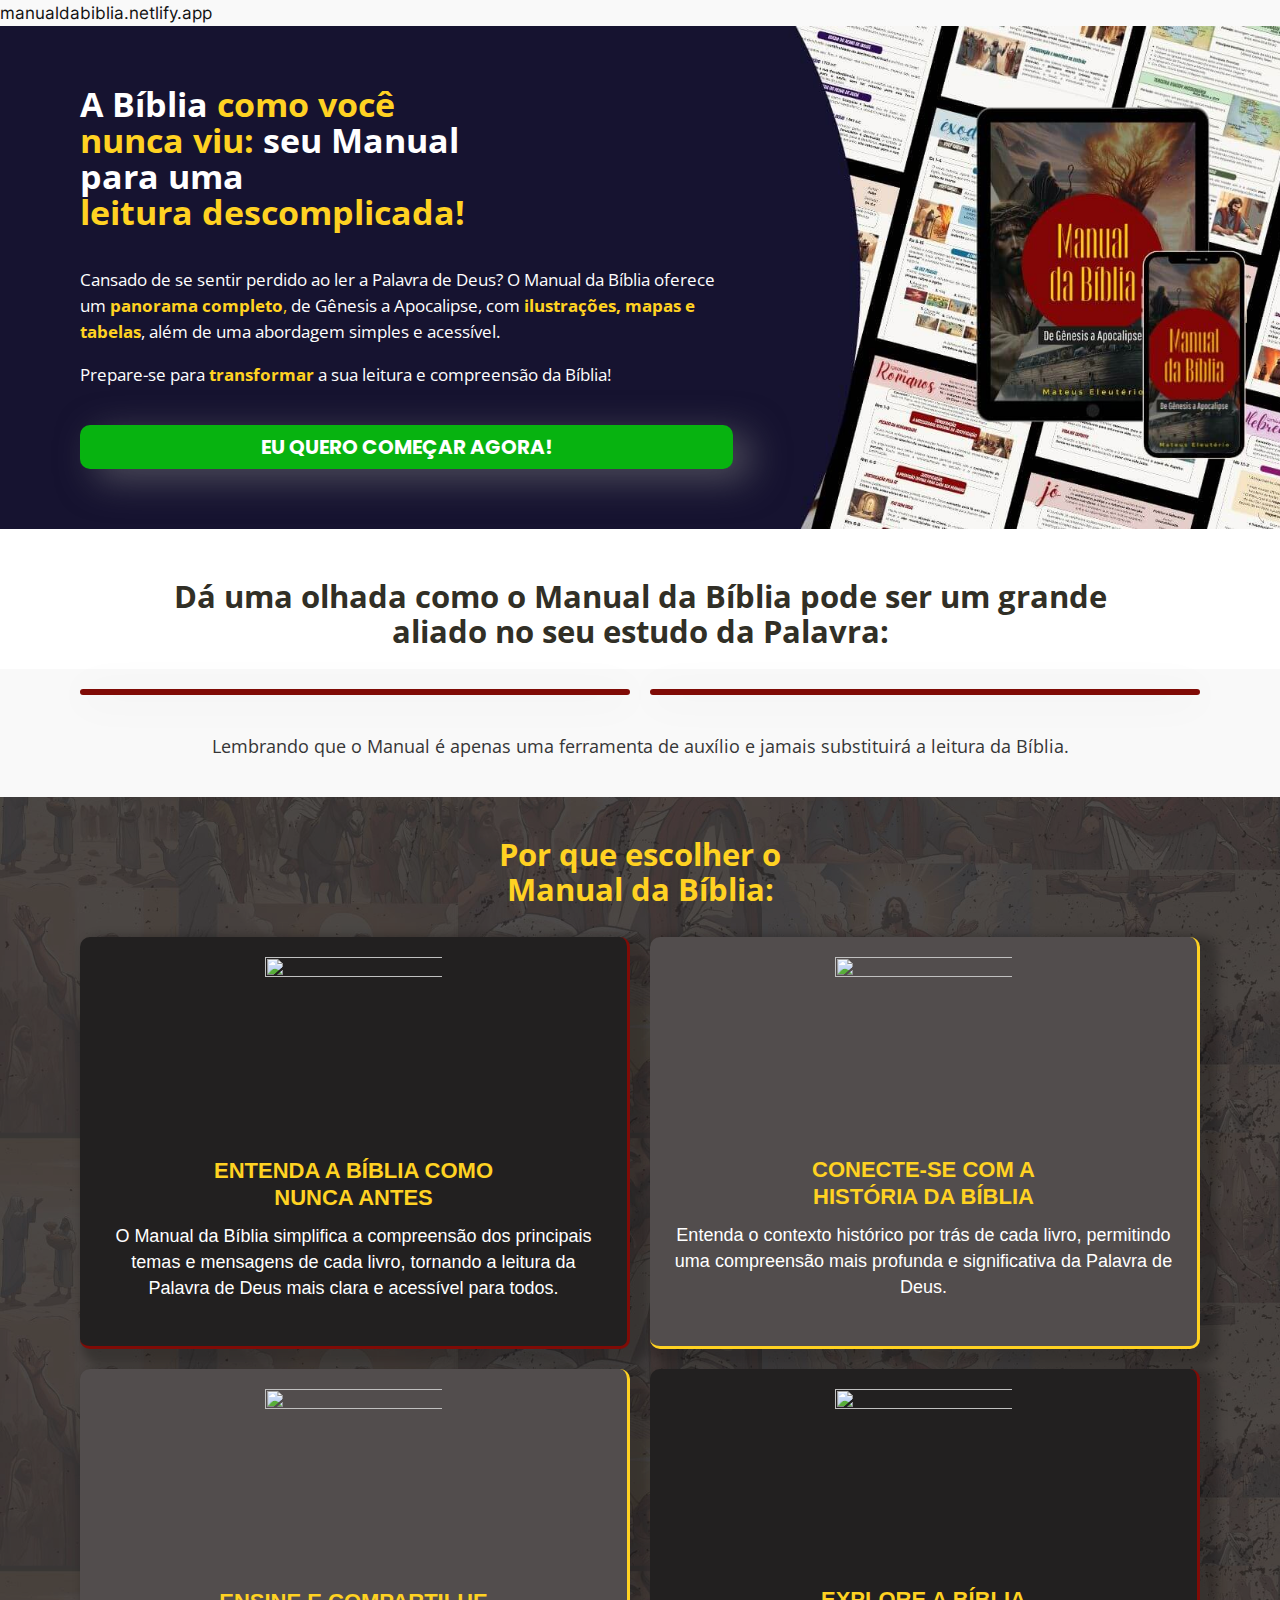
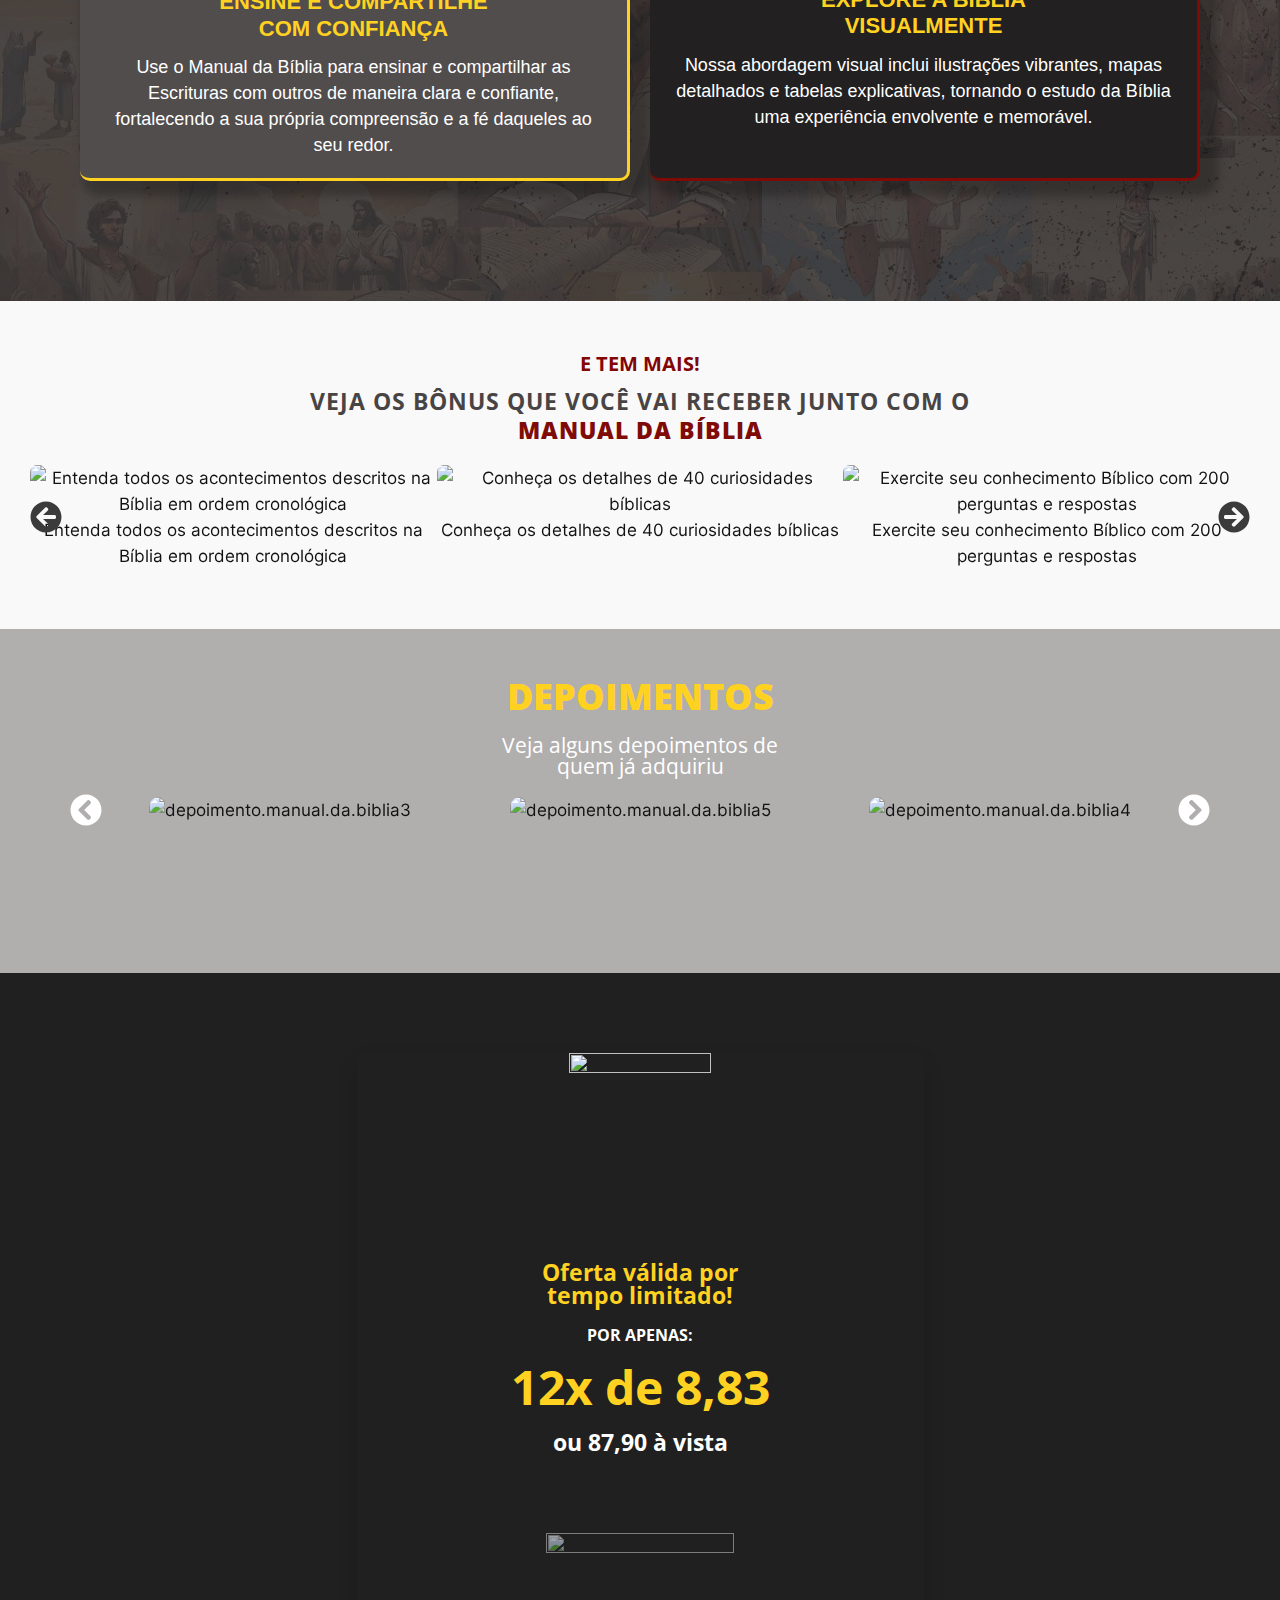
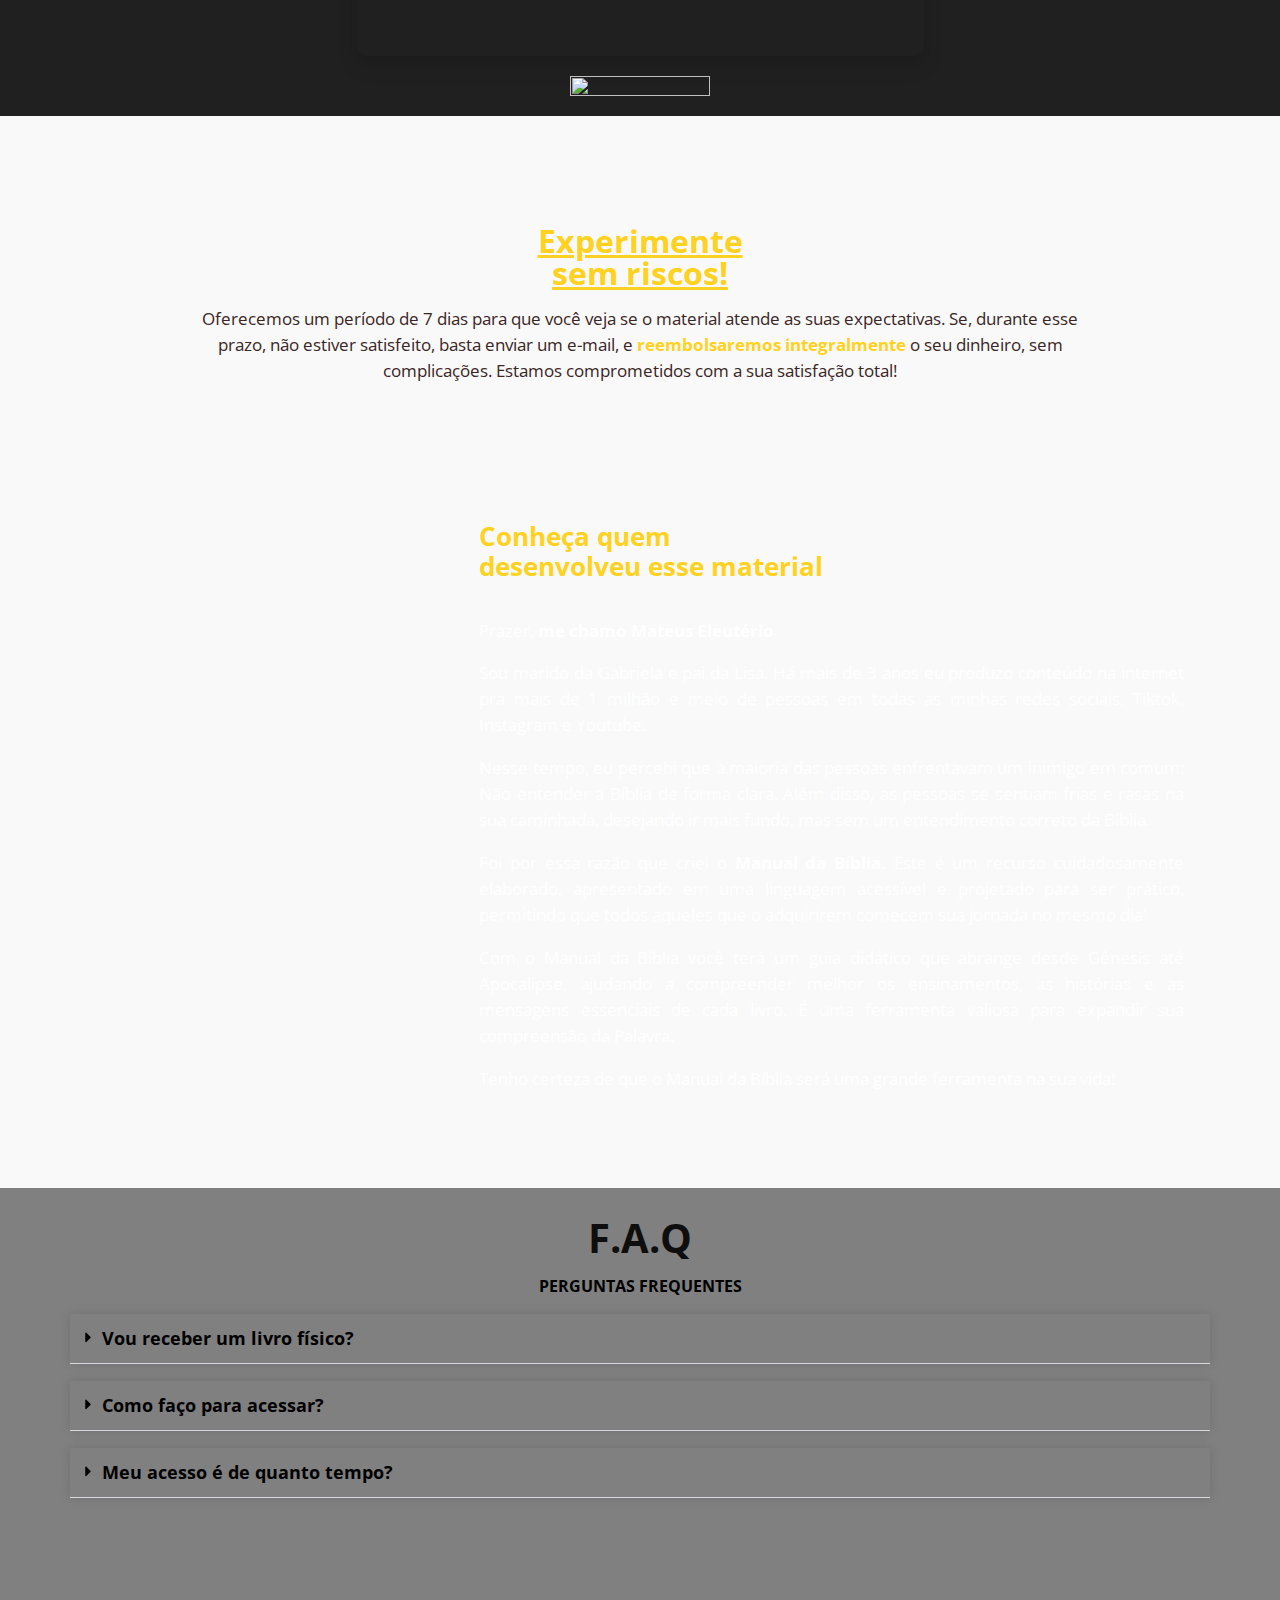
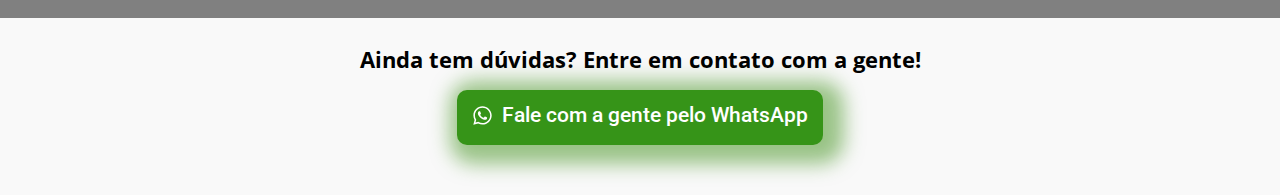
==== commit 5cd7ceb6: "update" ====
--- a/index.html
+++ b/index.html
@@ -114,7 +114,7 @@
 j=d.createElement(s),dl=l!='dataLayer'?'&l='+l:'';j.async=true;j.src=
 '../www.googletagmanager.com/gtm5445.html?id='+i+dl;f.parentNode.insertBefore(j,f);
 })(window,document,'script','dataLayer','GTM-5V49CCV3');</script>
-<!-- End Google Tag Manager -->lenhatododia.com.br<script>document.createElement( "picture" );if(!window.HTMLPictureElement && document.addEventListener) {window.addEventListener("DOMContentLoaded", function() {var s = document.createElement("script");s.src = "wp-content/plugins/webp-express/js/picturefill.min.js";document.body.appendChild(s);});}</script><meta name="generator" content="Elementor 3.23.4; features: e_optimized_css_loading, e_font_icon_svg, additional_custom_breakpoints, e_optimized_control_loading, e_lazyload; settings: css_print_method-external, google_font-enabled, font_display-swap">
+<!-- End Google Tag Manager -->manualdabiblia.netlify.app<script>document.createElement( "picture" );if(!window.HTMLPictureElement && document.addEventListener) {window.addEventListener("DOMContentLoaded", function() {var s = document.createElement("script");s.src = "wp-content/plugins/webp-express/js/picturefill.min.js";document.body.appendChild(s);});}</script><meta name="generator" content="Elementor 3.23.4; features: e_optimized_css_loading, e_font_icon_svg, additional_custom_breakpoints, e_optimized_control_loading, e_lazyload; settings: css_print_method-external, google_font-enabled, font_display-swap">
 			<style>
 				.e-con.e-parent:nth-of-type(n+4):not(.e-lazyloaded):not(.e-no-lazyload),
 				.e-con.e-parent:nth-of-type(n+4):not(.e-lazyloaded):not(.e-no-lazyload) * {
@@ -470,7 +470,7 @@
 				<div class="elementor-element elementor-element-d973515 elementor-align-center elementor-widget elementor-widget-button" data-id="d973515" data-element_type="widget" data-widget_type="button.default">
 				<div class="elementor-widget-container">
 					<div class="elementor-button-wrapper">
-			<a class="elementor-button elementor-button-link elementor-size-sm elementor-animation-pulse-shrink" href="https://wa.me/5547989056246?text=Ol%C3%A1,%20vi%20a%20oferta%20de%2087,90%20do%20Manual%20da%20B%C3%ADblia,%20mas%20gostaria%20de%20tirar%20uma%20d%C3%BAvida" target="_blank">
+			<a class="elementor-button elementor-button-link elementor-size-sm elementor-animation-pulse-shrink" href="https://api.whatsapp.com/send/?phone=5581994871002&text=Ol%C3%A1%2C+vi+a+oferta+de+87%2C90+do+Manual+da+B%C3%ADblia%2C+mas+gostaria+de+tirar+uma+d%C3%BAvida&type=phone_number&app_absent=0" target="_blank">
 						<span class="elementor-button-content-wrapper">
 						<span class="elementor-button-icon">
 				<svg aria-hidden="true" class="e-font-icon-svg e-fab-whatsapp" viewBox="0 0 448 512" xmlns="http://www.w3.org/2000/svg"><path d="M380.9 97.1C339 55.1 283.2 32 223.9 32c-122.4 0-222 99.6-222 222 0 39.1 10.2 77.3 29.6 111L0 480l117.7-30.9c32.4 17.7 68.9 27 106.1 27h.1c122.3 0 224.1-99.6 224.1-222 0-59.3-25.2-115-67.1-157zm-157 341.6c-33.2 0-65.7-8.9-94-25.7l-6.7-4-69.8 18.3L72 359.2l-4.4-7c-18.5-29.4-28.2-63.3-28.2-98.2 0-101.7 82.8-184.5 184.6-184.5 49.3 0 95.6 19.2 130.4 54.1 34.8 34.9 56.2 81.2 56.1 130.5 0 101.8-84.9 184.6-186.6 184.6zm101.2-138.2c-5.5-2.8-32.8-16.2-37.9-18-5.1-1.9-8.8-2.8-12.5 2.8-3.7 5.6-14.3 18-17.6 21.8-3.2 3.7-6.5 4.2-12 1.4-32.6-16.3-54-29.1-75.5-66-5.7-9.8 5.7-9.1 16.3-30.3 1.8-3.7.9-6.9-.5-9.7-1.4-2.8-12.5-30.1-17.1-41.2-4.5-10.8-9.1-9.3-12.5-9.5-3.2-.2-6.9-.2-10.6-.2-3.7 0-9.7 1.4-14.8 6.9-5.1 5.6-19.4 19-19.4 46.3 0 27.3 19.9 53.7 22.6 57.4 2.8 3.7 39.1 59.7 94.8 83.8 35.2 15.2 49 16.5 66.6 13.9 10.7-1.6 32.8-13.4 37.4-26.4 4.6-13 4.6-24.1 3.2-26.4-1.3-2.5-5-3.9-10.5-6.6z"></path></svg>			</span>
